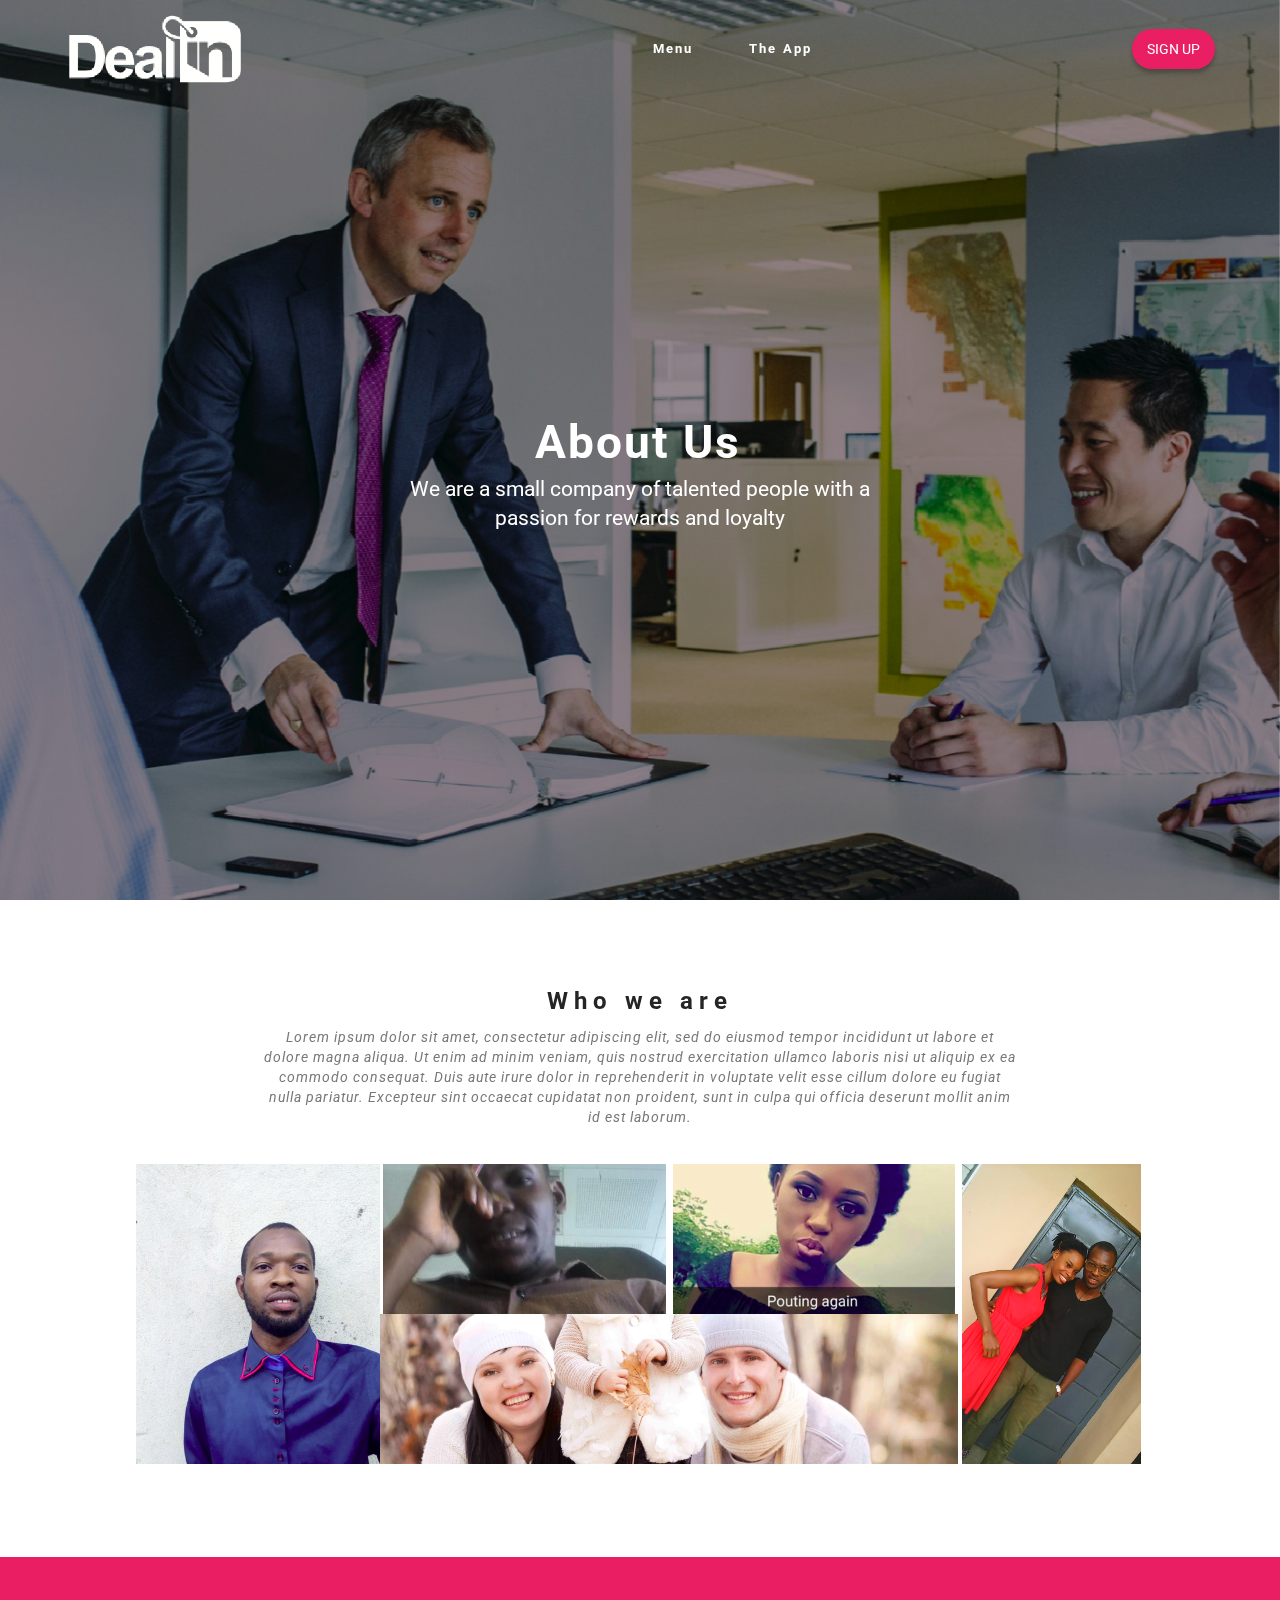
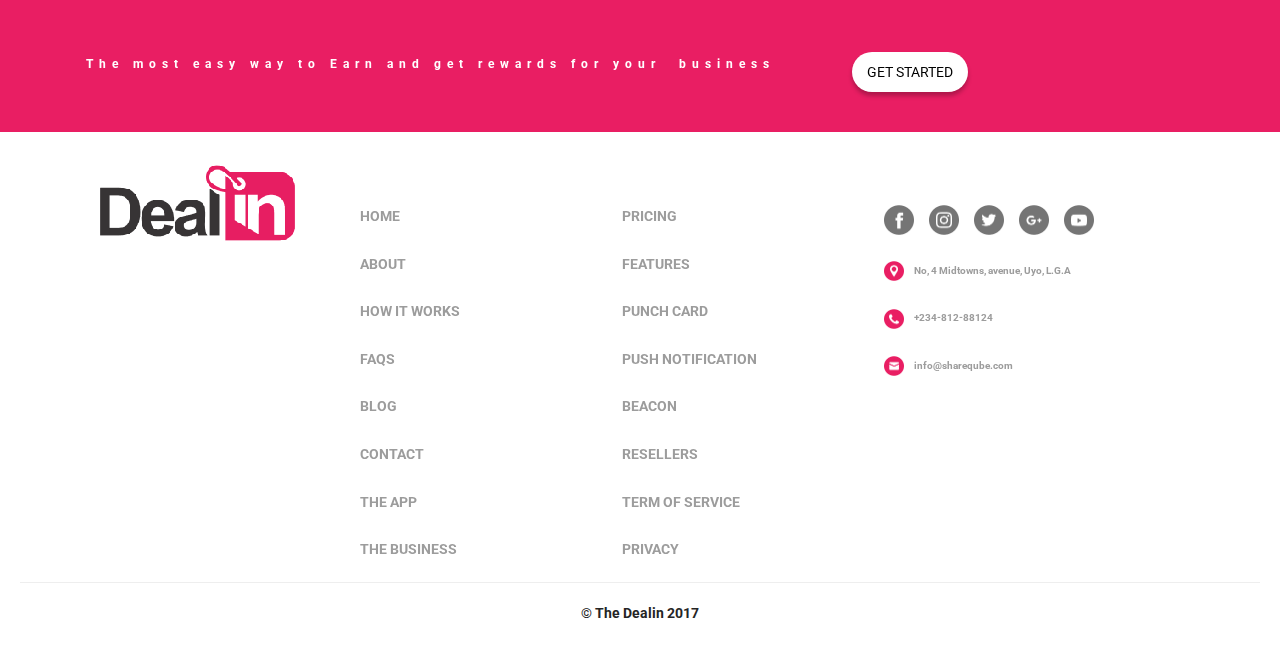
==== about.html @ f6222efe "first commit" ====
<!DOCTYPE html>
<html>
<head>
 <title>Dealin 2017</title>
  <link rel="stylesheet" href="https://fonts.googleapis.com/css?family=Roboto:700,400&amp;subset=cyrillic,latin,greek,vietnamese">
  <link rel="stylesheet" href="assets/bootstrap/css/bootstrap.min.css">
  <link rel="stylesheet" href="assets/animate.css/animate.min.css">
  <link rel="stylesheet" href="assets/style/css/style.css">
  <link rel="stylesheet" href="assets/style/css/mbr-additional.css" type="text/css">
  <style type="text/css">
<!--
.style1 {font-size: 24px}
a:link {
	text-decoration: none;
}
a:visited {
	text-decoration: none;
}
a:hover {
	text-decoration: none;
}
a:active {
	text-decoration: none;
}
-->
  </style>
<meta http-equiv="Content-Type" content="text/html; charset=windows-1252"></head>
<body>
<section class="mbr-navbar mbr-navbar--freeze mbr-navbar--absolute mbr-navbar--transparent mbr-navbar--sticky mbr-navbar--auto-collapse" id="menu-0">
    <div class="mbr-navbar__section mbr-section">
        <div class="mbr-section__container container">
            <div class="mbr-navbar__container">
                <div class="mbr-navbar__column mbr-navbar__column--s mbr-navbar__brand">
                    <span class="mbr-navbar__brand-link mbr-brand mbr-brand--inline">
                        <span class="mbr-brand__logo"><a href="#"><img src="assets/images/logo-1-312x128.png" class="mbr-navbar__brand-img mbr-brand__img" alt="Mobirise"></a></span>
                        <span class="mbr-brand__name"><a class="mbr-brand__name text-white" href="#"></a></span>                    </span>                </div>
                <div class="mbr-navbar__hamburger mbr-hamburger"><span class="mbr-hamburger__line"></span></div>
                <div class="mbr-navbar__column mbr-navbar__menu">
                    <nav class="mbr-navbar__menu-box mbr-navbar__menu-box--inline-right">
                        <div class="mbr-navbar__column">
                            <ul class="mbr-navbar__items mbr-navbar__items--right float-left mbr-buttons mbr-buttons--freeze mbr-buttons--right btn-decorator mbr-buttons--active"><li class="mbr-navbar__item"><a class="mbr-buttons__link btn text-white" href="#">Menu&nbsp;</a></li><li class="mbr-navbar__item"><a class="mbr-buttons__link btn text-white" href="#">The App</a></li> <li class="mbr-navbar__item"><a class="mbr-buttons__link btn text-white" href="#"></a></li> <li class="mbr-navbar__item"><a class="mbr-buttons__link btn text-white" href="#"></a></li> <li class="mbr-navbar__item"><a class="mbr-buttons__link btn text-white" href="#"></a></li> <li class="mbr-navbar__item"><a class="mbr-buttons__link btn text-white" href="#"></a></li>    <li class="mbr-navbar__item"><a class="mbr-buttons__link btn text-white" href="#"></a></li> <li class="mbr-navbar__item"><a class="mbr-buttons__link btn text-white" href="#"></a></li></ul>                            
                            <ul class="mbr-navbar__items mbr-navbar__items--right mbr-buttons mbr-buttons--freeze mbr-buttons--right btn-inverse mbr-buttons--active"><li class="mbr-navbar__item"><a class="button-hd" href="#"></a><button id="button-hd2">
                <a href="#">SIGN UP</a>
</button></li></ul>
                        </div>
                    </nav>
                </div>
            </div>
        </div>
    </div>
</section>

<section class="engine"><a rel="external" href="#"></a></section><section class="mbr-box mbr-section mbr-section--relative mbr-section--fixed-size mbr-section--full-height mbr-section--bg-adapted mbr-parallax-background" id="header4-2" style="background-image: url(assets/images/header-2000x975.png);">
    <div class="mbr-box__magnet mbr-box__magnet--sm-padding mbr-box__magnet--center-center mbr-after-navbar">
        
        <div class="mbr-box__container mbr-section__container container">
            <div class="mbr-box mbr-box--stretched"><div class="mbr-box__magnet mbr-box__magnet--center-center">
                <div class="row"><div class=" col-sm-8 col-sm-offset-2">
                    <div class="mbr-hero animated fadeInUp">
                        <h1 class="mbr-hero__text">About Us</h1>
                        <p class="mbr-hero__subtext">We are a small company of talented people with a<br> passion for rewards and loyalty</p>
                    </div>
                    
                </div></div>
            </div></div>
        </div>
    </div>
</section>

<section class="mbr-section" id="header3-6">
    <div class="mbr-section__container container mbr-section__container--isolated">
        <div class="mbr-header mbr-header--wysiwyg row">
            <div class="col-sm-8 col-sm-offset-2">
                <h3 class="mbr-header__text style1">Who we are</h3>
                <p class="mbr-header__subtext">Lorem ipsum dolor sit amet, consectetur adipiscing elit, sed do eiusmod tempor incididunt ut labore et dolore magna aliqua. Ut enim ad minim veniam, quis nostrud exercitation ullamco laboris nisi ut aliquip ex ea commodo consequat. Duis aute irure dolor in reprehenderit in voluptate velit esse cillum dolore eu fugiat nulla pariatur. Excepteur sint occaecat cupidatat non proident, sunt in culpa qui officia deserunt mollit anim id est laborum.</p>
            </div>
        </div>
		<br><br>
        <div align="center">
          <table width="1009" border="0" align="center">
            <tr>
              <td width="242" rowspan="2"><div align="center"><img src="assets/images/leftside.png" height="300"></div></td>
              <td width="283" height="150"><div align="center"><img src="assets/images/Rectangle 4.1.png" height="150"></div></td>
              <td width="280"><div align="center"><img src="assets/images/Rectangle 4.2.png" height="150"></div></td>
              <td width="186" rowspan="2"><div align="center"><img src="assets/images/Rectangle 4.4.png" height="300"></div></td>
            </tr>
            <tr>
              <td height="150" colspan="2"><div align="center"><img src="assets/images/Rectangle 4.3.png" height="150"></div></td>
            </tr>
          </table>
        </div>
    </div>
	
</section>

<section class="mbr-section mbr-section--relative mbr-section--short-paddings" id="msg-box1-a" style="background-color: rgb(233, 30, 99);">

    

    <div class="mbr-section__container mbr-section__container--isolated container" style="padding-top: 60px; padding-bottom: 40px;">
        <div class="row">
            <div class="mbr-box mbr-box--fixed mbr-box--adapted">
                <div class="mbr-box__magnet mbr-box__magnet--top-left mbr-section__left col-sm-8">
                    <div class="mbr-section__container mbr-section__container--middle">
                        <div class="mbr-header mbr-header--auto-align mbr-header--wysiwyg" style="    top: 58px;">
                            <h5 class="mbr-header__text">The most easy way to Earn and get rewards for your &nbsp;business</h5>
                        </div>
                    </div>
                    <div class="mbr-section__container">
                        <div class="mbr-article mbr-article--auto-align mbr-article--wysiwyg"><p></p></div>
                    </div>
                </div>
                <div class="mbr-box__magnet mbr-box__magnet--top-left mbr-section__right col-sm-4">
                    <div class="mbr-section__container">
                        <button id="button-hd1">
                <a href="#" class="hh1">GET STARTED</a>
</button></div>
                    </div>
                </div>
            </div>
        </div>
    </div>
</section>

<section class="mbr-section mbr-section--relative mbr-section--fixed-size" id="contacts1-b" style="background-color: rgb(255, 255, 255);">
    
    <div class="mbr-section__container container">
        <div class="mbr-contacts mbr-contacts--wysiwyg row" style="padding-top: 25px; padding-bottom: 0px;">
            <div class="col-sm-3">
                <div><img src="assets/images/logo2-265x80.png" class="mbr-contacts__img mbr-contacts__img--left"></div>
            </div><br><br>
            <div class="col-sm-8">
                <div class="row">
                    <div class="col-sm-4">
                        <b><p class="mbr-contacts__text"><span style="line-height: 1.7em;">HOME</span><br><br>ABOUT<br><br>HOW IT WORKS<br><br>FAQS<br><br>BLOG<br><br>CONTACT<br><br>THE APP<br><br>THE BUSINESS</p></b>                    </div>
                    <div class="col-sm-4">
                        <b><p class="mbr-contacts__text"><span style="line-height: 1.7em;">PRICING</span><br><br>FEATURES<br><br>
PUNCH CARD<br><br> PUSH NOTIFICATION<br><br>BEACON<br><br>RESELLERS<br><br>TERM OF SERVICE<br><br>PRIVACY</p><b>                    </div>
                    <div class="col-sm-4"><p class="mbr-contacts__text"><img src="icons/Facebook.png" width="30" height="30"> 
			&nbsp;&nbsp;&nbsp;&nbsp;<img src="icons/Instagram.png" width="30" height="30"> &nbsp;&nbsp;&nbsp;&nbsp;<img src="icons/Twitter.png" width="30" height="30"> &nbsp;&nbsp;&nbsp;&nbsp;<img src="icons/Google +.png" width="30" height="30"> &nbsp;&nbsp;&nbsp;&nbsp;<img src="icons/Youtube.png" width="30" height="30"><br><br>
</p> <font size="1.7px"> <ul class="mbr-contacts__list"><li><img src="icons/Geo.png" width="20" height="20">&nbsp;&nbsp;&nbsp;&nbsp;&nbsp;No, 4 Midtowns, avenue, Uyo, L.G.A <a href="#">Find Us</a></li><br><li><img src="icons/Phone.png" width="20" height="20">&nbsp;&nbsp;&nbsp;&nbsp;&nbsp;+234-812-88124</li><li><br></li><li><a class="mbr-contacts__link text-gray" href="#"></a><img src="icons/Mail.png" width="20" height="20">&nbsp;&nbsp;&nbsp;&nbsp;&nbsp;info@shareqube.com</li></ul><p><br></p><p><br></p><p><br></p><p></p></font></div>
                </div>
            </div>
        </div>
    </div>
<hr>
<center> &copy; The Dealin 2017</center><br><p> 
</section>


  <script src="assets/web/assets/jquery/jquery.min.js"></script>
  <script src="assets/bootstrap/js/bootstrap.min.js"></script>
  <script src="assets/smooth-scroll/smooth-scroll.js"></script>
  <script src="assets/jarallax/jarallax.js"></script>
  <script src="assets/style/js/script.js"></script>
</body>
</html>
---- assets/style/css/style.css ----
.is-builder .animated {
  -webkit-animation-name: none !important;
  animation-name: none !important;
}
html {
  position: relative;
  min-height: 100%;
}
.mbr-embedded-video {
  position: relative;
}
.mbr-background-video,
.mbr-background-video-preview {
  bottom: 0;
  left: 0;
  overflow: hidden;
  position: absolute;
  right: 0;
  top: 0;
}
.mbr-parallax-background,
.mbr-background {
  background-attachment: fixed !important;
  background-position: 50% 0;
  background-repeat: no-repeat;
  background-size: cover !important;
}
.mbr-hidden-scrollbar .mbr-parallax-background {
  background-size: auto 130%;
}
.mobile .mbr-parallax-background {
  background-attachment: scroll !important;
}
.mbr-background {
  background-attachment: scroll !important;
}
.mbr-navbar {
  position: relative;
  width: 100%;
}
.mbr-navbar:before {
  content: "";
  display: block;
}
.mbr-navbar__brand-link:after,
.mbr-navbar__brand-img {
  max-height: 48px;
  height: 100%;
}
.mbr-navbar:before,
.mbr-navbar__container {
  height: 98px;
}
.mbr-navbar--ss .mbr-navbar__brand-link:after,
.mbr-navbar--ss .mbr-navbar__brand-img {
  height: 74px;
}
.mbr-navbar--ss:before,
.mbr-navbar--ss .mbr-navbar__container {
  height: 98px;
}
.mbr-navbar--xs .mbr-navbar__brand-link:after,
.mbr-navbar--xs .mbr-navbar__brand-img {
  height: 32px;
}
.mbr-navbar--xs:before,
.mbr-navbar--xs .mbr-navbar__container {
  height: 56px;
}
.mbr-navbar--s .mbr-navbar__brand-link:after,
.mbr-navbar--s .mbr-navbar__brand-img {
  height: 48px;
}
.mbr-navbar--s:before,
.mbr-navbar--s .mbr-navbar__container {
  height: 72px;
}
.mbr-navbar--m .mbr-navbar__brand-link:after,
.mbr-navbar--m .mbr-navbar__brand-img {
  height: 64px;
}
.mbr-navbar--m:before,
.mbr-navbar--m .mbr-navbar__container {
  height: 88px;
}
.mbr-navbar--l .mbr-navbar__brand-link:after,
.mbr-navbar--l .mbr-navbar__brand-img {
  height: 96px;
}
.mbr-navbar--l:before,
.mbr-navbar--l .mbr-navbar__container {
  height: 120px;
}
.mbr-navbar--xl .mbr-navbar__brand-link:after,
.mbr-navbar--xl .mbr-navbar__brand-img {
  height: 128px;
}
.mbr-navbar--xl:before,
.mbr-navbar--xl .mbr-navbar__container {
  height: 152px;
}
.mbr-navbar--short .mbr-navbar__brand-link:after,
.mbr-navbar--short .mbr-navbar__brand-img {
  height: 40px;
}
.mbr-navbar--short .mbr-brand__logo .mbr-iconfont{
  font-size: 40px;
}
.mbr-navbar--short:before,
.mbr-navbar--short .mbr-navbar__container {
  height: 64px;
}
.mbr-navbar--short .mbr-navbar__container {
  padding: 12px 0;
}
@media (max-width: 767px) {
  .mbr-navbar--short .mbr-navbar__brand-link:after,
  .mbr-navbar--short .mbr-navbar__brand-img {
    height: 31px;
  }
  .mbr-navbar--short:before,
  .mbr-navbar--short .mbr-navbar__container {
    height: 45px;
  }
  .mbr-navbar--short .mbr-navbar__container {
    padding: 7px 0;
  }
}
.mbr-navbar__brand-img {
  position: relative;
}
.mbr-navbar__brand-img,
.mbr-navbar__container,
.mbr-navbar__section {
  -webkit-transition: all 300ms ease-in-out 0s;
  -o-transition: all 300ms ease-in-out 0s;
  transition: all 300ms ease-in-out 0s;
}
.mbr-navbar__section {
  background: #2c2c2c;
  height: auto;
  position: absolute;
  top: 0;
  width: 100%;
  z-index: 1000;
}
.mbr-navbar__container {
  display: table;
  padding: 12px 0;
  width: 100%;
}
.mbr-navbar__menu-box {
  display: table;
  width: 100%;
}
.mbr-navbar__menu-box--inline-left,
.mbr-navbar__menu-box--inline-center,
.mbr-navbar__menu-box--inline-right {
  display: block;
  text-align: left;
}
.mbr-navbar__menu-box--inline-center {
  text-align: center;
}
.mbr-navbar__menu-box--inline-right {
  text-align: right;
}
.mbr-navbar__column {
  display: table-cell;
  vertical-align: middle;
}
.mbr-navbar__column--xxs {
  width: 1%;
}
.mbr-navbar__column--xs {
  width: 10%;
}
.mbr-navbar__column--s {
  width: 20%;
}
.mbr-navbar__column--m {
  width: 30%;
}
.mbr-navbar__column--l {
  width: 40%;
}
.mbr-navbar__column--xl {
  width: 50%;
}
.mbr-navbar__menu-box--inline-left .mbr-navbar__column,
.mbr-navbar__menu-box--inline-center .mbr-navbar__column,
.mbr-navbar__menu-box--inline-right .mbr-navbar__column {
  display: inline-block;
}
.mbr-navbar__items {
  float: left;
  padding-left: 0px;
  position: relative;
  left: -20px;
}
.mbr-navbar__items--right {
  float: right;
  left: 0;
}
.float-left {
  float: left;
}
.mbr-navbar__item {
  display: block;
  float: left;
  position: relative;
}
.mbr-navbar__hamburger {
  display: none;
  margin-top: -11px;
  position: absolute;
  right: 0;
  top: 50%;
  z-index: 10000;
}
.mbr-navbar--collapsed .mbr-navbar__container {
  position: relative;
}
.mbr-navbar--collapsed .mbr-navbar__column {
  display: block;
  width: 100%;
}
.mbr-navbar--collapsed .mbr-navbar__items--right {
  padding-top: 13px;
}
.mbr-navbar--collapsed .mbr-navbar__menu {
  background: rgba(0, 0, 0, 0.9);
  display: none;
  height: 100%;
  left: 0;
  position: fixed;
  top: 0;
  width: 100%;
  z-index: 9999;
}
.mbr-navbar--collapsed .mbr-navbar__menu-box {
  display: table-cell;
  vertical-align: middle;
}
.mbr-navbar--collapsed .mbr-navbar__items {
  float: none;
}
.mbr-navbar--collapsed .mbr-navbar__item {
  float: none;
}
.mbr-navbar--collapsed .mbr-navbar__hamburger {
  display: block;
}
.mbr-navbar--collapsed.mbr-navbar--open .mbr-navbar__menu {
  display: table;
}
.mbr-navbar--collapsed.mbr-navbar--open:not(.mbr-navbar--sticky) .mbr-navbar__section {
  background: none;
  position: fixed;
}
.mbr-navbar--collapsed.mbr-navbar--open .mbr-navbar__brand {
  visibility: hidden;
}
.mbr-navbar--collapsed.mbr-navbar--sticky.mbr-navbar--open .mbr-navbar__brand {
  visibility: visible;
}
.mbr-navbar--collapsed.mbr-navbar--open .mbr-navbar__brand-img,
.mbr-navbar--collapsed.mbr-navbar--open .mbr-navbar__container {
  -webkit-transition: none;
  -o-transition: none;
  transition: none;
}
.mbr-navbar--freeze.mbr-navbar--collapsed.mbr-navbar--open .mbr-navbar__hamburger,
.mbr-navbar--freeze.mbr-navbar--collapsed.mbr-navbar--open .mbr-navbar__hamburger:hover {
  color: #fff !important;
}
.mbr-navbar--sticky .mbr-navbar__section {
  position: fixed;
}
.mbr-navbar--absolute {
  position: absolute;
}
/* fix for popup menu conflict */
@media (max-width: 480px) {
  .mbr-navbar--absolute.mbr-navbar[id^=menu-] {
    position: absolute;
  }
}
.mbr-navbar--transparent .mbr-navbar__section {
  background: none;
}
.mbr-navbar--stuck .mbr-navbar__section,
.mbr-navbar--relative .mbr-navbar__section {
  background: #2c2c2c;
}
@media (max-width: 991px) {
  .mbr-navbar--auto-collapse .mbr-navbar__container {
    position: relative;
  }
  .mbr-navbar--auto-collapse .mbr-navbar__column {
    display: block;
    width: 100%;
  }
  .mbr-navbar__column {
    max-height: 100vh;
    overflow-x: hidden;
    overflow-y:auto;
  }
  .mbr-navbar__column::-webkit-scrollbar {
    display:none;
  }
  .mbr-navbar--auto-collapse .mbr-navbar__items--right {
    padding-top: 13px;
  }
  .mbr-navbar--auto-collapse .mbr-navbar__menu {
    background: rgba(0, 0, 0, 0.9);
    display: none;
    height: 100%;
    left: 0;
    position: fixed;
    top: 0;
    width: 100%;
    z-index: 9999;
  }
  .mbr-navbar--auto-collapse .mbr-navbar__menu-box {
    display: table-cell;
    vertical-align: middle;
  }
  .mbr-navbar--auto-collapse .mbr-navbar__items {
    float: none;
  }
  .mbr-navbar--auto-collapse .mbr-navbar__item {
    float: none;
  }
  .mbr-navbar--auto-collapse .mbr-navbar__hamburger {
    display: block;
  }
  .mbr-navbar--auto-collapse.mbr-navbar--open .mbr-navbar__menu {
    display: table;
  }
  .mbr-navbar--auto-collapse.mbr-navbar--open:not(.mbr-navbar--sticky) .mbr-navbar__section {
    background: none;
    position: fixed;
  }
  .mbr-navbar--auto-collapse.mbr-navbar--open .mbr-navbar__brand {
    visibility: hidden;
  }
  .mbr-navbar--auto-collapse.mbr-navbar--sticky.mbr-navbar--open .mbr-navbar__brand {
    visibility: visible;
  }
  .mbr-navbar--auto-collapse.mbr-navbar--open .mbr-navbar__brand-img,
  .mbr-navbar--auto-collapse.mbr-navbar--open .mbr-navbar__container {
    -webkit-transition: none;
    -o-transition: none;
    transition: none;
  }
}
.mbr-after-navbar:before {
  content: "";
  display: block;
  height: 98px;
}
.mbr-hamburger {
  cursor: pointer;
  height: 23px;
  width: 30px;
}
.mbr-hamburger:focus {
  outline: none;
}
.mbr-hamburger__line,
.mbr-hamburger__line:before,
.mbr-hamburger__line:after {
  content: "";
  position: absolute;
  display: block;
  height: 1px;
  cursor: pointer;
}
.mbr-hamburger__line,
.mbr-hamburger__line:before,
.mbr-hamburger__line:after {
  width: 30px;
  border-bottom: 5px solid;
  top: 9px;
}
.mbr-hamburger__line:before {
  top: -9px;
}
.mbr-hamburger__line:after {
  top: 9px;
}
.mbr-hamburger__line,
.mbr-hamburger__line:before,
.mbr-hamburger__line:after {
  -webkit-transition: all 300ms ease-in-out;
  transition: all 300ms ease-in-out;
}
.mbr-hamburger--open .mbr-hamburger__line {
  border-color: transparent;
}
.mbr-hamburger--open .mbr-hamburger__line:before,
.mbr-hamburger--open .mbr-hamburger__line:after {
  top: 0;
}
.mbr-hamburger--open .mbr-hamburger__line:before {
  -ms-transform: rotate(45deg);
  -webkit-transform: rotate(45deg);
  transform: rotate(45deg);
}
.mbr-hamburger--open .mbr-hamburger__line:after {
  top: 10px;
  -ms-transform: translatey(-10px) rotate(-45deg);
  -webkit-transform: translatey(-10px) rotate(-45deg);
  transform: translatey(-10px) rotate(-45deg);
}
@media (max-width: 767px) {
  .mbr-hamburger {
    height: 23px;
    width: 27px;
  }
  .mbr-hamburger__line,
  .mbr-hamburger__line:before,
  .mbr-hamburger__line:after {
    width: 27px;
    border-bottom: 4px solid;
    top: 9px;
  }
  .mbr-hamburger__line:before {
    top: -9px;
  }
  .mbr-hamburger__line:after {
    top: 9px;
  }
}

.navbar-dropdown .hamburger-icon {
  content: "";
  width: 16px;
  -webkit-box-shadow: 0 -6px 0 1px,0 0 0 1px,0 6px 0 1px;
  -moz-box-shadow: 0 -6px 0 1px,0 0 0 1px,0 6px 0 1px;
  box-shadow: 0 -6px 0 1px,0 0 0 1px,0 6px 0 1px;
}

.mbr-brand {
  display: block;
  float: left;
  position: relative;
}
.mbr-brand,
.mbr-brand:hover {
  text-decoration: none;
}
.mbr-brand__name {
  display: block;
  font-weight: bold;
  margin-top: 5px;
  text-align: center;
}
.mbr-brand__name,
.mbr-brand__name:hover {
  text-decoration: none;
}
.mbr-brand--inline {
  display: table;
}
.mbr-brand--inline:after {
  content: "";
  display: table-cell;
  width: 1px;
}
.mbr-brand--inline .mbr-brand__logo,
.mbr-brand--inline .mbr-brand__name {
  display: table-cell;
  vertical-align: middle;
}
.mbr-brand--inline .mbr-brand__logo {
  padding-right: 10px;
}
.mbr-brand--inline .mbr-brand__name {
  margin: 0;
  text-align: left;
}
.mbr-form {
  display: table;
  margin-top: -13px;
  position: relative;
  top: 14px;
  width: 100%;
}
.mbr-form__left,
.mbr-form__right {
  display: table-cell;
  vertical-align: top;
}
.mbr-form__left {
  padding-right: 3px;
}
.mbr-form__right {
  width: 1px;
}
@media (max-width: 530px) {
  .mbr-form {
    display: block;
    margin-top: -27px;
    position: relative;
    top: 26px;
  }
  .mbr-form__left,
  .mbr-form__right {
    display: block;
  }
  .mbr-form__left {
    margin-bottom: 12px;
    padding-right: 0;
  }
  .mbr-form__right {
    width: 100%;
  }
}
.mbr-section {
  padding: 0 20px;
}
.mbr-section--no-padding {
  padding: 0;
}
.mbr-section--relative {
  position: relative;
}
.mbr-section--fixed-size {
  overflow: hidden;
}
.mbr-section--full-height {
  height: 100vh;
}
.mbr-section--full-height.mbr-after-navbar:before {
  display: none;
}
.mbr-section--bg-adapted {

  background-attachment: scroll;
  background-position: 50% 0;
  background-repeat: no-repeat;
  background-size: cover;
}
.mbr-section--gray {
  background-color: #444444;
}
.mbr-section--light-gray {
  background-color: #f0f0f0;
}
.mbr-section--dark-gray {
  background-color: rgba(0,0,0, 0.45);
  /*z-index: -1;*/
}
.mbr-section__container {
  padding: 0;
  position: relative;
  z-index: 3;
}
.mbr-section__container--center {
  text-align: center;
}
.mbr-section__container--std-padding {
  padding: 93px 0;
}
.mbr-section__container--std-top-padding {
  padding-top: 93px;
}
.mbr-section__container--std-bot-padding {
  padding-bottom: 93px;
}
.mbr-section__container--sm-padding {
  padding: 41px 0;
}
.mbr-section__container--sm-top-padding {
  padding-top: 41px;
}
.mbr-section__container--sm-bot-padding {
  padding-bottom: 41px;
}
.mbr-section__container--isolated {
  padding-bottom: 93px;
  padding-top: 93px;
}
.mbr-section__container--first {
  padding-top: 93px;
  padding-bottom: 41px;
}
.mbr-section__container--middle {
  padding-bottom: 41px;
}
.mbr-section__container--last {
  padding-bottom: 93px;
}
.mbr-section__row {
  margin-left: -24px;
  margin-right: -24px;
}
.mbr-section__col {
  overflow: hidden;
  padding-left: 24px;
  padding-right: 24px;
}
.mbr-section__left {
  padding-right: 40px;
}
.mbr-section__right {
    padding-left: 45%;
    padding-top: 3%
}
.mbr-section__header {
  line-height: 1.5em;
  margin: -10px 0 0;
  text-align: center;
}
@media (min-width: 768px) {
  .mbr-section--short-paddings .mbr-section__container--std-padding {
    padding: 59px 0;
  }
  .mbr-section--short-paddings .mbr-section__container--std-top-padding {
    padding-top: 59px;
  }
  .mbr-section--short-paddings .mbr-section__container--std-bot-padding {
    padding-bottom: 59px;
  }
  .mbr-section--short-paddings .mbr-section__container--sm-padding {
    padding: 41px 0;
  }
  .mbr-section--short-paddings .mbr-section__container--sm-top-padding {
    padding-top: 41px;
  }
  .mbr-section--short-paddings .mbr-section__container--sm-bot-padding {
    padding-bottom: 41px;
  }
  .mbr-section--short-paddings .mbr-section__container--isolated {
    padding-bottom: 59px;
    padding-top: 59px;
  }
  .mbr-section--short-paddings .mbr-section__container--first {
    padding-top: 59px;
    padding-bottom: 41px;
  }
  .mbr-section--short-paddings .mbr-section__container--middle {
    padding-bottom: 41px;
  }
  .mbr-section--short-paddings .mbr-section__container--last {
    padding-bottom: 59px;
  }
}
@media (max-width: 767px) {
  .mbr-section__left {
    padding-right: 15px;
  }
  .mbr-section__right {
    padding-left: 15px;
    padding-top: 51px;
  }
}
.mbr-arrow {
  bottom: 71px;
  left: 0;
  line-height: 1px;
  padding: 0 20px;
  position: absolute;
  width: 100%;
  z-index: 3;
}
.mbr-arrow__link {
  display: inline-block;
  font-size: 26px;
}
.mbr-arrow__link,
.mbr-arrow__link:hover,
.mbr-arrow__link:focus {
  color: #fff;
}
.mbr-arrow--floating .mbr-arrow__link {
  -webkit-animation: floating-arrow 1.6s infinite ease-in-out 0s;
  -o-animation: floating-arrow 1.6s infinite ease-in-out 0s;
  animation: floating-arrow 1.6s infinite ease-in-out 0s;
}
@-webkit-keyframes floating-arrow {
  from {
    -webkit-transform: translateY(0);
    transform: translateY(0);
  }
  65% {
    -webkit-transform: translateY(11px);
    transform: translateY(11px);
  }
  to {
    -webkit-transform: translateY(0);
    transform: translateY(0);
  }
}
@-o-keyframes floating-arrow {
  from {
    -webkit-transform: translateY(0);
    transform: translateY(0);
  }
  65% {
    -webkit-transform: translateY(11px);
    transform: translateY(11px);
  }
  to {
    -webkit-transform: translateY(0);
    transform: translateY(0);
  }
}
@keyframes floating-arrow {
  from {
    -webkit-transform: translateY(0);
    transform: translateY(0);
  }
  65% {
    -webkit-transform: translateY(11px);
    transform: translateY(11px);
  }
  to {
    -webkit-transform: translateY(0);
    transform: translateY(0);
  }
}
.mbr-arrow--dark .mbr-arrow__link,
.mbr-arrow--dark .mbr-arrow__link:hover,
.mbr-arrow--dark .mbr-arrow__link:focus {
  color: #252525;
}
@media (max-width: 767px) {
  .mbr-arrow {
    bottom: 41px;
  }
}
@media (max-width: 320px) {
  .mbr-arrow {
    bottom: 21px;
    text-align: center;
  }
}
@media all and (device-width: 320px) and (device-height: 568px) and (orientation: portrait) {
  .mbr-arrow {
    bottom: 31px;
  }
}
.mbr-box {
  display: table;
  width: 100%;
}
.mbr-box--fixed {
  table-layout: fixed;
}
.mbr-box--stretched {
  height: 100%;
}
.mbr-box__magnet {
  display: table-cell;
  float: none;
  height: 100%;
  margin-bottom: 0;
  margin-top: 0;
  text-align: center;
  vertical-align: middle;
}
.mbr-box__magnet--sm-padding {
  padding: 41px 0;
}
.mbr-box__magnet--top-left,
.mbr-box__magnet--top-center,
.mbr-box__magnet--top-right {
  vertical-align: top;
}
.mbr-box__magnet--bottom-left,
.mbr-box__magnet--bottom-center,
.mbr-box__magnet--bottom-right {
  vertical-align: bottom;
}
.mbr-box__magnet--top-left,
.mbr-box__magnet--center-left,
.mbr-box__magnet--bottom-left {
  text-align: left;
}
.mbr-box__magnet--top-right,
.mbr-box__magnet--center-right,
.mbr-box__magnet--bottom-right {
  text-align: right;
}
.mbr-box__container {
  height: 50%;
}
@media (max-width: 767px) {
  .mbr-box__container {
    height: 100%;
  }
  .mbr-box--adapted {
    display: block;
  }
  .mbr-box--adapted > .mbr-box__magnet {
    display: block;
    height: auto;
  }
}
.mbr-overlay {
  background: #222;
  bottom: 0;
  left: 0;
  position: absolute;
  right: 0;
  top: 0;
  z-index: 2;
}
.mbr-google-map__marker {
  color: #252525;
  display: none;
  margin: 0;
}
.mbr-google-map--loaded .mbr-google-map__marker {
  display: block;
}
.mbr-hero {
  color: #fff;
  position: relative;
}
.mbr-hero__text {
  font-size: 46px;
  font-weight: bold;
  left: -2px;
  letter-spacing: 2px;
  line-height: 50px;
  margin: -18px 0 1px 0;
  padding-bottom: 41px;
  position: relative;
  top: 8px;
}
.mbr-hero__subtext {
  font-size: 21px;
  line-height: 29px;
  margin: -32px 0 3px 0;
  padding: 0 0 41px 0;
  position: relative;
  top: 6px;
}
.mbr-figure {
  display: inline-block;
  /*line-height: 1px;*/
  margin: 0;
  max-width: 100%;
  overflow: hidden;
  position: relative;
}
.mbr-figure--no-bg {
  background: none;
}
.mbr-figure--full-width {
  display: block;
  width: 100%;
}
.mbr-figure.mbr-after-navbar:before {
  display: none;
}
.mbr-figure--full-width iframe,
.mbr-figure--full-width .mbr-figure__img,
.mbr-figure--full-width .mbr-figure__map {
  width: 100%;
}
.mbr-figure iframe,
.mbr-figure__img,
.mbr-figure__map {
  max-width: 100%;
}
@-webkit-keyframes mapCircleLoading {
  from {
    -webkit-transform: rotate(0deg);
  }
  to {
    -webkit-transform: rotate(359deg);
  }
}
@keyframes mapCircleLoading {
  from {
    transform: rotate(0deg);
  }
  to {
    transform: rotate(359deg);
  }
}
.mbr-figure__map {
  height: 400px;
  position: relative;
}
.mbr-figure__map--short {
  height: 300px;
}
.mbr-figure__map iframe {
  height: 100%;
  width: 100%;
}
.mbr-figure__map [data-state-details] {
  color: #6b6763;
  font-family: "Roboto", Helvetica, Arial, sans-serif;
  height: 1.5em;
  margin-top: -0.75em;
  padding-left: 20px;
  padding-right: 20px;
  position: absolute;
  text-align: center;
  top: 50%;
  width: 100%;
}
.mbr-figure__map[data-state] {
  background: #e9e5dc;
}
.mbr-figure__map[data-state="loading"] [data-state-details] {
  display: none;
}
.mbr-figure__map[data-state="loading"]::after {
  content: "";
  -webkit-animation: mapCircleLoading .6s infinite linear;
  animation: mapCircleLoading .6s infinite linear;
  border-radius: 50%;
  border: 6px rgba(255, 255, 255, 0.35) solid;
  border-top-color: #fff;
  height: 40px;
  left: 50%;
  margin-left: -20px;
  margin-top: -20px;
  position: absolute;
  top: 50%;
  width: 40px;
}
.mbr-figure__caption {
  background: rgba(0, 0, 0, 0.5);
  bottom: 0;
  color: #fff;
  display: block;
  font-size: 17px;
  left: 0;
  line-height: 1.3em;
  min-height: 53px;
  padding: 17px 20px;
  position: absolute;
  text-align: left;
  width: 100%;
}
.mbr-figure__caption--no-padding {
  padding: 17px 0;
}
.mbr-figure--wysiwyg .mbr-figure__caption a,
.mbr-figure--wysiwyg .mbr-figure__caption a:hover {
  color: inherit;
  text-decoration: none;
}
.mbr-figure--caption-inside-top .mbr-figure__caption {
  bottom: auto;
  top: 0;
}
.mbr-figure--caption-outside-top .mbr-figure__caption,
.mbr-figure--caption-outside-bottom .mbr-figure__caption {
  background: none;
  position: relative;
}
.mbr-figure--no-bg.mbr-figure--caption-outside-top .mbr-figure__caption,
.mbr-figure--no-bg.mbr-figure--caption-outside-bottom .mbr-figure__caption {
  color: #252525;
}
.mbr-figure--no-bg.mbr-figure--caption-outside-top .mbr-figure__caption {
  margin-top: -3px;
  padding-top: 0;
}
.mbr-figure--no-bg.mbr-figure--caption-outside-bottom .mbr-figure__caption {
  margin-top: -2px;
  padding-bottom: 0;
  top: 2px;
}
.mbr-figure__caption--std-grid {
  background: none;
  z-index: 2;
  overflow: hidden;
}
@media (min-width: 768px) {
  .mbr-figure__caption--std-grid {
    width: 715px;
    left: 50%;
    margin-left: -357.5px;
    padding: 17px 0;
  }
}
@media (min-width: 992px) {
  .mbr-figure__caption--std-grid {
    width: 935px;
    margin-left: -467.5px;
  }
}
@media (min-width: 1200px) {
  .mbr-figure__caption--std-grid {
    width: 1150px;
    margin-left: -575px;
  }
}
.mbr-figure__caption--std-grid:before {
  bottom: 0;
  content: "";
  position: absolute;
  top: 0;
  width: 200%;
  z-index: -1;
  margin-left: -50%;
}
.mbr-figure--caption-inside-top .mbr-figure__caption--std-grid:before,
.mbr-figure--caption-inside-bottom .mbr-figure__caption--std-grid:before {
  background: rgba(0, 0, 0, 0.6);
}
.mbr-figure__caption-small {
  color: #ccc;
  display: block;
  font-size: 14px;
  line-height: 1.3em;
}
.mbr-figure--no-bg.mbr-figure--caption-outside-top .mbr-figure__caption-small,
.mbr-figure--no-bg.mbr-figure--caption-outside-bottom .mbr-figure__caption-small {
  color: #777;
}
@media (max-width: 767px) {
  .mbr-figure--adapted {
    display: block;
    width: 100%;
  }
  .mbr-figure--adapted iframe,
  .mbr-figure--adapted .mbr-figure__img,
  .mbr-figure--adapted .mbr-figure__map {
    width: 100%;
  }
  .mbr-figure--caption-inside-top .mbr-figure__caption,
  .mbr-figure--caption-inside-bottom .mbr-figure__caption {
    background: none;
    position: relative;
  }
  .mbr-figure--caption-inside-top .mbr-figure__caption--std-grid:before,
  .mbr-figure--caption-inside-bottom .mbr-figure__caption--std-grid:before {
    display: none;
  }
}
.mbr-reviews {
  list-style: none;
  margin: 0 -15px;
  padding: 3px 0 0 0;
}
.mbr-reviews__item {
  position: relative;
  margin-top: 39px;
}
.mbr-reviews__text {
  background: #fafafa;
  border-radius: 3px;
  border: 1px solid #ededed;
  color: #777;
  font-size: 16px;
  line-height: 26px;
  padding: 20px;
  position: relative;
}
.mbr-reviews__text:before {
  -webkit-transform: rotate(45deg);
  -ms-transform: rotate(45deg);
  -o-transform: rotate(45deg);
  transform: rotate(45deg);
  width: 14px;
  height: 14px;
  background-color: #fafafa;
  border-color: #ededed;
  border-style: none solid solid none;
  border-width: 0 1px 1px 0;
  bottom: -8px;
  content: "";
  display: block;
  left: 50px;
  position: absolute;
}
.mbr-reviews__p {
  margin: 0;
}
.mbr-reviews__author {
  margin-top: 30px;
  padding-left: 102px;
  position: relative;
}
.mbr-reviews__author--short {
  margin-top: 27px;
  padding-left: 32px;
}
.mbr-reviews__author-img {
  width: 50px;
  height: 50px;
  border-radius: 50%;
  left: 33px;
  position: absolute;
  top: 0;
}
.mbr-reviews__author-name {
  color: #777;
  font-size: 14px;
  font-weight: bold;
  position: relative;
  top: -3px;
}
.mbr-reviews__author-bio {
  color: #999;
  font-size: 12px;
}
@media (max-width: 767px) {
  .mbr-reviews__author {
    padding-bottom: 32px;
  }
  .mbr-reviews__author--short {
    padding-bottom: 1px;
  }
}
@media (min-width: 768px) and (max-width: 991px) {
  .mbr-reviews__item:nth-of-type(2n+1) {
    clear: left;
  }
}
@media (min-width: 992px) {
  .mbr-reviews__item:nth-of-type(3n+1) {
    clear: left;
  }
}
@media (max-width: 991px) {
  .mbr-header--reduce .mbr-header__text {
    padding-top: 1em;
    margin-top: -1em;
  }
}
.mbr-header {
  margin-top: -20px;
  padding: 0;
  position: relative;
  text-align: left;
  top: 10px;
}
.mbr-header--std-padding {
  padding-bottom: 41px;
  text-align: center;
  color: #E91E63;
}
.mbr-header--center {
  text-align: center;
}
.mbr-header__text {
  display: block;
  font-size: 16px;
  font-weight: bold;
  letter-spacing: 2px;
  line-height: 1.0em;
  margin: 0;
  text-align: center;
}
.mbr-header__subtext {
  color: #777;
  font-size: 14px;
  font-style: italic;
  letter-spacing: 1px;
  margin: 8px 0 7px 0;
}
.mbr-header--inline {
  margin-top: 0;
  padding: 41px 0 28px 0;
  top: 0;
}
.mbr-header--inline .mbr-header__text {
  letter-spacing: 4px;
  line-height: 1em;
  margin: 15px 0 0 0;
}
@media (max-width: 767px) {
  .mbr-header--inline {
    padding: 47px 0 38px 0;
  }
  .mbr-header--inline .mbr-header__text {
    display: block;
    margin: 0 0 38px 0;
  }
  .mbr-header--auto-align .mbr-header__text,
  .mbr-header--auto-align .mbr-header__subtext {
    left: 0;
    text-align: center !important;
  }
}
@media (min-width: 768px) {
  .mbr-header--reduce {
    margin-top: -5px;
    top: 2px;
  }
  .mbr-header--reduce .mbr-header__text {
    font-size: 16px;
    letter-spacing: 0px;
    line-height: 1.1em;
    padding-top: 0.4em;
    margin-top: -0.4em;
  }
}
.mbr-social-icons__icon {
  -webkit-transition: all 0.2s ease-in-out 0s;
  -o-transition: all 0.2s ease-in-out 0s;
  transition: all 0.2s ease-in-out 0s;
  color: #fff;
  cursor: pointer;
  display: inline-block;
  font-size: 29px;
  height: 56px;
  line-height: 61px;
  margin: 0 10px 13px 0;
  position: relative;
  text-align: center;
  width: 56px;
}
.mbr-social-icons__icon:hover {
  color: #fff;
}
.mbr-social-icons--style-1 .mbr-social-icons__icon:hover {
  background: #252525 !important;
}
.mbr-contacts {
  color: #9c9c9c;
  font-size: 14px;
  line-height: 1.7em;
  padding: 45px 0 46px;
}
}
.mbr-contacts2 {
  color: #9c9c9c;
  font-size: 14px;
  line-height: 1.7em;
  padding: 45px 0 46px;
}
.mbr-contacts__img {
  max-width: 100%;
  margin: 6px 0 5px 40px;
}
.mbr-contacts__img--left {
  margin-left: 0;
}
.mbr-contacts__text {
  margin: 0;
}
.mbr-contacts__header {
  color: #fff;
  font-size: 14px;
  letter-spacing: 1px;
  margin-bottom: 20px;
  margin-top: 3px;
}
.mbr-contacts__list {
  list-style: none;
  margin: 0;
  padding: 0;
}
}
.mbr-contacts__list2 {
  list-style: none;
  margin: 0;
  padding: 0;
}
@media (max-width: 767px) {
  .mbr-contacts__img {
    margin-bottom: 10px;
  }
  .mbr-contacts__header {
    margin-top: 20px;
    margin-bottom: 10px;
  }
  .mbr-contacts__column {
    margin-top: 37px;
  }
}
.mbr-footer {
  color: #9c9c9c;
  font-size: 13px;
  letter-spacing: 1px;
  line-height: 1.5em;
  padding: 37px 0 39px;
  word-spacing: 1px;
}
.mbr-footer__copyright {
  margin: 0;
}
.mbr-buttons {
  margin: -26px 0 13px 0;
  position: relative;
  text-align: left;
  top: 26px;
}
.mbr-buttons__btn,
.mbr-buttons__link {
  margin: 0 10px 13px 0;
}
.mbr-buttons__btn,
.mbr-buttons__link,
.mbr-buttons__btn:hover,
.mbr-buttons__link:hover {
  text-decoration: none;
}
.mbr-buttons--top {
  top: 44px;
  margin-top: -62px;
}
.mbr-buttons--no-offset {
  margin-top: 0;
  top: 0;
}
.mbr-buttons--only-links {
  left: -20px;
}
.mbr-buttons--center {
  left: 5px;
  text-align: center;
}
.mbr-buttons--center.mbr-buttons--only-links {
  left: 0;
}
.mbr-buttons--right {
  text-align: right;
}
.mbr-buttons--right .mbr-buttons__btn,
.mbr-buttons--right .mbr-buttons__link {
  margin: 0 0 13px 10px;
}
.mbr-buttons--right.mbr-buttons--only-links {
  left: 20px;
}
.mbr-buttons--activated {
  left: 5px;
  text-align: center;
}
.mbr-buttons--activated .mbr-buttons__btn,
.mbr-buttons--activated .mbr-buttons__link {
  margin-left: 0;
  margin-right: 0;
}
.mbr-buttons--activated .mbr-buttons__link {
  font-size: 25px;
  padding: 10px 30px 2px;
}
.mbr-buttons--activated .mbr-buttons__btn {
  font-size: 15px;
  margin-top: 9px;
  padding: 15px 30px;
}
.mbr-buttons--freeze.mbr-buttons--activated .mbr-buttons__link {
  font-size: 25px !important;
}
.mbr-buttons--freeze.mbr-buttons--activated .mbr-buttons__link,
.mbr-buttons--freeze.mbr-buttons--activated .mbr-buttons__link:hover {
  color: #fff !important;
}
.mbr-buttons--freeze.mbr-buttons--activated .mbr-buttons__btn {
  font-size: 15px !important;
}
@media (max-width: 991px) {
  .mbr-buttons {
    top: 0;
  }
  form:not(.mbr-form) .mbr-buttons {
    top: 26px;
  }
  .mbr-buttons:first-child {
    margin-top: 0;
  }
  .mbr-buttons--active {
    left: 5px;
    text-align: center;
  }
  .mbr-buttons--active .mbr-buttons__btn,
  .mbr-buttons--active .mbr-buttons__link {
    margin-left: 0;
    margin-right: 0;
  }
  .mbr-buttons--right.mbr-buttons--only-links {
    left: 0;
  }
  .mbr-buttons--active .mbr-buttons__link {
    font-size: 25px;
    padding: 10px 30px 2px;
  }
  .mbr-buttons--active .mbr-buttons__btn {
    font-size: 15px;
    margin-top: 9px;
    padding: 15px 30px;
  }
  .mbr-buttons--freeze.mbr-buttons--active .mbr-buttons__link {
    font-size: 25px !important;
  }
  .mbr-buttons--freeze.mbr-buttons--active .mbr-buttons__link,
  .mbr-buttons--freeze.mbr-buttons--active .mbr-buttons__link:hover {
    color: #fff !important;
  }
  .mbr-buttons--freeze.mbr-buttons--active .mbr-buttons__btn {
    font-size: 15px !important;
  }
}
@media (max-width: 767px) {
  .mbr-buttons--auto-align {
    left: 5px;
    margin-top: -26px;
    text-align: center;
    top: 26px;
  }
  .mbr-buttons--auto-align.mbr-buttons--only-links {
    left: 0;
  }
}
@media (max-width: 530px) {
  .mbr-buttons {
    left: 0;
  }
  .mbr-buttons__btn,
  .mbr-buttons__link,
  .mbr-buttons--right .mbr-buttons__btn,
  .mbr-buttons--right .mbr-buttons__link {
    display: inline-block;
    margin: 0 0 13px 0;
    text-align: center;
    width: 100%;
  }
  .mbr-buttons--activated .mbr-buttons__btn,
  .mbr-buttons--activated .mbr-buttons__link,
  .mbr-buttons--active .mbr-buttons__btn,
  .mbr-buttons--active .mbr-buttons__link {
    width: auto;
  }
  .mbr-buttons--activated .mbr-buttons__btn,
  .mbr-buttons--active .mbr-buttons__btn {
    margin-top: 9px;
  }
}
.mbr-article {
  color: #777;
  font-size: 17px;
  line-height: 27px;
  text-align: left;
  position: relative;
  margin-top: -21px;
  top: 14px;
}
.mbr-article--wysiwyg h1,
.mbr-article--wysiwyg h2,
.mbr-article--wysiwyg h3,
.mbr-article--wysiwyg h4,
.mbr-article--wysiwyg h5,
.mbr-article--wysiwyg h6 {
  color: #252525;
  display: block;
  font-weight: bold;
  line-height: 1.3em;
  text-align: left;
}
.mbr-article--wysiwyg h1 {
  font-size: 27px;
  letter-spacing: 3px;
}
.mbr-article--wysiwyg h2 {
  font-size: 23px;
  letter-spacing: 2px;
}
.mbr-article--wysiwyg h3 {
  font-size: 19px;
  letter-spacing: 1px;
}
.mbr-article--wysiwyg h4 {
  font-size: 14px;
}
.mbr-article--wysiwyg h5 {
  font-size: 11px;
}
.mbr-article--wysiwyg h6 {
  font-size: 10px;
}
.mbr-article--wysiwyg p,
.mbr-article--wysiwyg ul,
.mbr-article--wysiwyg ol,
.mbr-article--wysiwyg blockquote {
  margin: 0 0 10px 0;
}
.mbr-article--wysiwyg blockquote {
  font-size: 17px;
  border-color: #f97352;
}
@media (max-width: 767px) {
  .mbr-article--auto-align.mbr-article--wysiwyg p,
  .mbr-article--auto-align {
    text-align: left !important;
  }
}
.social-likes__counter {
  -webkit-transition: all 0.2s ease-in-out 0s;
  -o-transition: all 0.2s ease-in-out 0s;
  transition: all 0.2s ease-in-out 0s;
  background: #3c3c3c;
  border-radius: 23px;
  font-size: 12px;
  height: 23px;
  line-height: 24px;
  min-width: 23px;
  padding: 0 5px;
  position: absolute;
  right: -7px;
  text-align: center;
  top: -7px;
}
.social-likes__counter_empty {
  display: none;
}
.social-likes_style-1 .social-likes__icon:hover {
  background: #252525 !important;
}
.social-likes_style-1 .social-likes__icon:hover .social-likes__counter {
  background: #f97352;
}
.social-likes_style-2 .social-likes__icon {
  background: #252525;
}
.social-likes_style-2 .social-likes__counter {
  background: #f97352;
}
.social-likes_style-2 .social-likes__icon:hover .social-likes__counter {
  background: #3c3c3c;
}
.mbr-plan {
  padding-bottom: 41px;
  padding-left: 1px;
  padding-right: 0;
  position: relative;
}
.mbr-plan--first,
.mbr-plan:first-child {
  padding-left: 0;
}
.mbr-plan--last,
.mbr-plan:last-child {
  padding-bottom: 93px;
}
.mbr-plan__box {
  background: #fff;
}
.mbr-plan__header {
  background: #444;
  overflow: hidden;
  padding: 20px 15px;
  color: #fff;
}
.mbr-plan__number {
  border-bottom: 1px dotted #ddd;
  color: #333;
  font-size: 80px;
  line-height: 0;
  margin: 0px 10px;
  padding: 41px 0;
  text-align: center;
  margin-bottom: 41px;
}
.mbr-plan__details {
  padding-bottom: 41px;
}
.mbr-plan__details ul,
.mbr-plan__list {
  list-style: none;
  margin: 0;
  padding: 0;
}
.mbr-plan__details ul {
  text-align: center;
}
.mbr-plan__details li,
.mbr-plan__item {
  line-height: 40px;
  padding: 0 15px;
}
.mbr-plan__item {
  text-align: center;
}
.mbr-plan__buttons {
  overflow: hidden;
  padding: 0 15px 41px;
}
.mbr-plan--favorite {
  margin-right: -1px;
  margin-top: -30px;
  padding-left: 0;
  top: 15px;
  z-index: 5;
}
.mbr-plan--favorite .mbr-plan__number:before {
  content: "";
  display: block;
  height: 15px;
}
.mbr-plan--favorite .mbr-plan__box {
  padding-bottom: 15px;
  box-shadow: 0px 0px 20px 5px rgba(0, 0, 0, 0.1);
}
.mbr-plan--primary .mbr-plan__header {
  background: #4c6972;
}
.mbr-plan--success .mbr-plan__header {
  background: #7ac673;
}
.mbr-plan--info .mbr-plan__header {
  background: #27aae0;
}
.mbr-plan--warning .mbr-plan__header {
  background: #faaf40;
}
.mbr-plan--danger .mbr-plan__header {
  background: #f97352;
}
@media (max-width: 767px) {
  .mbr-plan,
  .mbr-plan--first,
  .mbr-plan:first-child {
    padding-left: 15px;
    padding-right: 15px;
  }
  .mbr-plan__number {
    font-size: 79px;
  }
  .mbr-plan__details {
    font-size: 17px;
  }
  .mbr-plan--favorite {
    margin: 0;
    top: 0;
  }
}
.mbr-number {
  display: inline-block;
  margin-top: -0.12em;
}
.mbr-number__num {
  display: inline-table;
  height: 1em;
}
.mbr-number__group {
  display: table-cell;
  font-weight: bold;
  position: relative;
  vertical-align: middle;
}
.mbr-number__left {
  display: none;
  font-size: 0.34em;
  line-height: 0;
  padding: 0px 5px;
  vertical-align: super;
}
.mbr-number__right {
  display: none;
  font-size: 0.25em;
  padding: 0px 5px;
  vertical-align: middle;
  white-space: nowrap;
}
.mbr-number__caption {
  display: block;
  font-size: 0.19em;
  line-height: 1em;
  opacity: 0.5;
  padding-top: 0.5em;
  text-align: center;
}
.mbr-number--price .mbr-number__value {
  padding-right: 0.28em;
}
.mbr-number--price .mbr-number__left {
  display: inline;
}
.mbr-number--short-price .mbr-number__left,
.mbr-number--short-price .mbr-number__right {
  display: inline;
}
.mbr-number--short-price .mbr-number__caption {
  display: none;
}
.mbr-number--inverse-price .mbr-number__group {
  top: 0.1em;
}
.mbr-number--inverse-price .mbr-number__left {
  display: none;
}
.mbr-number--inverse-price .mbr-number__value {
  padding-left: 0.28em;
}
.mbr-number--inverse-price .mbr-number__right {
  display: inline;
}


/* iconfont default styling */
/* for buttons */
.mbr-iconfont.mbr-iconfont-btn,
.mbr-buttons__btn .mbr-iconfont{ /* depricated, used only for compatibility */
  padding-right: 0.3em;
  font-size: 2em;
  line-height: 0.4em;
  vertical-align: text-bottom;
  position: relative;
  top: -0.1em;
  text-decoration:none;
}

/* menu links */
.mbr-iconfont.mbr-iconfont-btn-parent,
.mbr-buttons__link .mbr-iconfont{ /* depricated, used only for compatibility */
  padding-right: 0.3em;
  font-size: 1.5em;
  position: relative;
  top: -0.2em;
  vertical-align:middle
}

/* msg-box4 */
.mbr-iconfont.mbr-iconfont-msg-box4,
.mbr-iconfont.mbr-iconfont-msg-box5{
  font-size: 357px;
  text-decoration:none;
  color:#FFFFFF;
}


/*menu logo */
.mbr-iconfont.mbr-iconfont-menu,
.mbr-iconfont.mbr-iconfont-ext__menu{
  font-size: 74px;
  text-decoration:none;
  color:#FFFFFF;
}

/* contacts1 */
.mbr-iconfont.mbr-iconfont-contacts1{
  font-size: 119px;
  text-decoration:none;
  color:#9C9C9C;
}

.mbr-iconfont.mbr-iconfont-features1{
  font-size: 250px; /* ~ image.height */
  text-decoration:none;
}

@media (max-width: 768px) {
  .image-size{
    width: 100% !important;
  }
  .content-size{
    width: 100%;
  }
}.engine {
	position: absolute;
	text-indent: -2400px;
	text-align: center;
	padding: 0;
	top: 0;
	left: -2400px;
}

#button-hd {
    width: fit-content;

    color: white;
    border: 0;
    background: #FFF;
    box-shadow: 0px 4px 4px rgba(0, 0, 0, 0.25);
    padding: 10px 15px;
    border-radius: 63px;
    transition: background 1s, color 2s;
    z-index: 100;
}

#button-hd:hover {
    /* background: #E57679;
    color: white; */
    color: #FF6200;
    background: #FF5700;
}
#button-hd2 {
    width: fit-content;

    color: #fff;
    border: 0;
    background: #E91E63;
    box-shadow: 0px 4px 4px rgba(0, 0, 0, 0.25);
    padding: 10px 15px;
    border-radius: 63px;
    transition: background 1s, color 2s;
    z-index: 100;
}

#button-hd2:hover {
    /* background: #E57679;
    color: white; */
    color: #fff;
    background: #FF5700;
}

.form-control {
    display: block;
    width: 100%;
    padding: 15px 18px;
    font-size: 14px;
    line-height: 1.42857143;
    color: #555;
    background-color: #fff;
    background-image: none;
    border: 1px solid #ccc;
    border-radius: 10px;
    
    box-shadow: inset 0 1px 1px rgba(0,0,0,.075);
    -webkit-transition: border-color ease-in-out .15s, box-shadow ease-in-out .15s;
    -o-transition: border-color ease-in-out .15s, box-shadow ease-in-out .15s;
    transition: border-color ease-in-out .15s, box-shadow ease-in-out .15s;
}

.btn-theme{
  background-color: #E91E63 !important;
  color: #fff;
}

h1, .h1, h2, .h2, h3, .h3 {
    letter-spacing: 2px;
    font-weight: bold;
}

.form-control:focus {
    -webkit-box-shadow: none;
    box-shadow: none;
    border-color: #E91E63;
    outline: 0;
    -webkit-box-shadow: inset 0 1px 1px rgba(0,0,0,.075), 0 0 8px rgba(102,175,233,.6);
    box-shadow: inset 0 1px 1px rgba(0,0,0,.075), 0 0 8px rgba(102,175,233,.6);
}

a {
    color: #fff;
    text-decoration: none;
}

.wh{
  color: #000;
}
.icon{
  text-align: center;
  font-size: large;
  margin-bottom: 10px;
}
.mag{
      margin: 0px 3px 13px 121px;
}

.mag-but{
  margin: 0px 3px 13px 64px;
  padding: 10px 46px !important;
}

.sec-mag{
  margin-bottom:  100px;
}
.hea{
  text-align: center;
  margin-bottom: 20px;
  color: #E91E63;
}
.hea1{
  text-align: center;
  margin-bottom: 20px;
  color: #000;
}
.theme-col{
  color: #E91E63;
}
.wrapper{
    padding-bottom: 2rem;
   
}

.top-wrapper{
  position: absolute;
  width: 341px;
  height: 48px;

  background: #E91E63;
  border-radius: 8px;
}
.head-text{
  
    background: #ffffff;
    box-shadow: 0px 0px 0px 0px rgba(0, 0, 0, 0);
    transition: box-shadow 0.3s;

}

.wrapper-text{
position: relative;
    width: 83px;
    margin: 0 auto;
    font-size: 18px;
    padding-top: 30px;
    height: 66px;
    text-align: center;

}

.price-amt:before{
  position: absolute;
  content: 'N';
  right: 92px;
    bottom: 0px;

}

.price-dur:after{
position: absolute;
content: '/ mo';

    left: 41px;
    bottom: 0px;
}
.num{
    position: absolute;
    font-size: 36px;
    line-height: 36px;
    font-family: MuseoSansRounded-700;
    bottom: -3px;
    left: 11px;
}

.content {
    padding: 30px 0;
}

/***
Pricing table
***/
.pricing {
  position: relative;
  margin-bottom: 15px;
  border: 3px solid #eee;
}

.pricing-active {
  border: 3px solid #E91E63;
  margin-top: -10px;
  box-shadow: 7px 7px rgba(54, 215, 172, 0.2);
}

.pricing:hover {
  border: 2px solid #E91E63;
}

.pricing:hover h4 {
  color: #E91E63;
}

.pricing-head {
  text-align: center;
}

.pricing-head h3,
.pricing-head h4 {
  margin: 0;
  line-height: normal;
}

.pricing-head h3 span,
.pricing-head h4 span {
  display: block;
  margin-top: 5px;
  font-size: 14px;
  font-style: italic;
}

.pricing-head h3 {
  font-weight: 300;
  color: #fafafa;
  padding: 12px 0;
  font-size: 27px;
  background: #E91E63;
  border-bottom: solid 1px #E91E63;
}

.start{
  background: #F8BBD0;
  border-bottom: solid 1px #F8BBD0;
}

.pricing-head h4 {
  color: #000;
  padding: 5px 0;
  font-size: 49px;
  font-weight: 300;
  background: #fff;
  border-bottom: solid 1px #f9f9f9;
}

.pricing-head-active h4 {
  color: #36d7ac;
}

.pricing-head h4 i {
  top: -8px;
  font-size: 28px;
  font-style: normal;
  position: relative;
}

.pricing-head h4 span {
  top: -10px;
  font-size: 14px;
  font-style: normal;
  position: relative;
}

/*Pricing Content*/
.pricing-content li {
    color: #888;
    font-size: 16px;
    padding: 16px 56px;
    border-bottom: solid 1px #f5f9e7;
    text-align: center;
}

/*Pricing Footer*/
.pricing-footer {
  color: #777;
  font-size: 11px;
  line-height: 17px;
  text-align: center;
  padding: 0 20px 19px;
}

/*Priceing Active*/
.price-active,
.pricing:hover {
  z-index: 9;
}

.price-active h4 {
  color: #36d7ac;
}

.no-space-pricing .pricing:hover {
  transition: box-shadow 0.2s ease-in-out;
}

.no-space-pricing .price-active .pricing-head h4,
.no-space-pricing .pricing:hover .pricing-head h4 {
  color: #36d7ac;
  padding: 15px 0;
  font-size: 80px;
  transition: color 0.5s ease-in-out;
}

.yellow-crusta.btn {
  color: #FFFFFF;
  background-color: #E91E63;
}
.yellow-crusta.btn:hover,
.yellow-crusta.btn:focus,
.yellow-crusta.btn:active,
.yellow-crusta.btn.active {
    color: #FFFFFF;
    background-color: #F8BBD0;
}


.price-border{
     height: 212px;
    display: -webkit-box;
    vertical-align: top;
    border: 1px solid #E6EBF0;
    border-radius: 6px;
    background-color: #F7F8F9;
    position: relative;
  box-shadow: 0px 0px 0px 0px rgba(0, 0, 0, 0);
  transition: box-shadow 0.3s;
}
.pad{

   text-align: inherit !important;
}


.pad1{
  padding-top: 50px;
}
.is-builder .animated {
  -webkit-animation-name: none !important;
  animation-name: none !important;
}
html {
  position: relative;
  min-height: 100%;
}
.mbr-embedded-video {
  position: relative;
}
.mbr-background-video,
.mbr-background-video-preview {
  bottom: 0;
  left: 0;
  overflow: hidden;
  position: absolute;
  right: 0;
  top: 0;
}
.mbr-parallax-background,
.mbr-background {
  background-attachment: fixed !important;
  background-position: 50% 0;
  background-repeat: no-repeat;
  background-size: cover !important;
}
.mbr-hidden-scrollbar .mbr-parallax-background {
  background-size: auto 130%;
}
.mobile .mbr-parallax-background {
  background-attachment: scroll !important;
}
.mbr-background {
  background-attachment: scroll !important;
}
.mbr-navbar {
  position: relative;
  width: 100%;
}
.mbr-navbar:before {
  content: "";
  display: block;
}
.mbr-navbar__brand-link:after,
.mbr-navbar__brand-img {
  max-height: 74px;
  height: 100%;
}
.mbr-navbar:before,
.mbr-navbar__container {
  height: 98px;
}
.mbr-navbar--ss .mbr-navbar__brand-link:after,
.mbr-navbar--ss .mbr-navbar__brand-img {
  height: 74px;
}
.mbr-navbar--ss:before,
.mbr-navbar--ss .mbr-navbar__container {
  height: 98px;
}
.mbr-navbar--xs .mbr-navbar__brand-link:after,
.mbr-navbar--xs .mbr-navbar__brand-img {
  height: 32px;
}
.mbr-navbar--xs:before,
.mbr-navbar--xs .mbr-navbar__container {
  height: 56px;
}
.mbr-navbar--s .mbr-navbar__brand-link:after,
.mbr-navbar--s .mbr-navbar__brand-img {
  height: 48px;
}
.mbr-navbar--s:before,
.mbr-navbar--s .mbr-navbar__container {
  height: 72px;
}
.mbr-navbar--m .mbr-navbar__brand-link:after,
.mbr-navbar--m .mbr-navbar__brand-img {
  height: 64px;
}
.mbr-navbar--m:before,
.mbr-navbar--m .mbr-navbar__container {
  height: 88px;
}
.mbr-navbar--l .mbr-navbar__brand-link:after,
.mbr-navbar--l .mbr-navbar__brand-img {
  height: 96px;
}
.mbr-navbar--l:before,
.mbr-navbar--l .mbr-navbar__container {
  height: 120px;
}
.mbr-navbar--xl .mbr-navbar__brand-link:after,
.mbr-navbar--xl .mbr-navbar__brand-img {
  height: 128px;
}
.mbr-navbar--xl:before,
.mbr-navbar--xl .mbr-navbar__container {
  height: 152px;
}
.mbr-navbar--short .mbr-navbar__brand-link:after,
.mbr-navbar--short .mbr-navbar__brand-img {
  height: 40px;
}
.mbr-navbar--short .mbr-brand__logo .mbr-iconfont{
  font-size: 40px;
}
.mbr-navbar--short:before,
.mbr-navbar--short .mbr-navbar__container {
  height: 64px;
}
.mbr-navbar--short .mbr-navbar__container {
  padding: 12px 0;
}
@media (max-width: 767px) {
  .mbr-navbar--short .mbr-navbar__brand-link:after,
  .mbr-navbar--short .mbr-navbar__brand-img {
    height: 31px;
  }
  .mbr-navbar--short:before,
  .mbr-navbar--short .mbr-navbar__container {
    height: 45px;
  }
  .mbr-navbar--short .mbr-navbar__container {
    padding: 7px 0;
  }
}
.mbr-navbar__brand-img {
  position: relative;
}
.mbr-navbar__brand-img,
.mbr-navbar__container,
.mbr-navbar__section {
  -webkit-transition: all 300ms ease-in-out 0s;
  -o-transition: all 300ms ease-in-out 0s;
  transition: all 300ms ease-in-out 0s;
}
.mbr-navbar__section {
  background: #2c2c2c;
  height: auto;
  position: absolute;
  top: 0;
  width: 100%;
  z-index: 1000;
}
.mbr-navbar__container {
  display: table;
  padding: 12px 0;
  width: 100%;
}
.mbr-navbar__menu-box {
  display: table;
  width: 100%;
}
.mbr-navbar__menu-box--inline-left,
.mbr-navbar__menu-box--inline-center,
.mbr-navbar__menu-box--inline-right {
  display: block;
  text-align: left;
}
.mbr-navbar__menu-box--inline-center {
  text-align: center;
}
.mbr-navbar__menu-box--inline-right {
  text-align: right;
}
.mbr-navbar__column {
  display: table-cell;
  vertical-align: middle;
}
.mbr-navbar__column--xxs {
  width: 1%;
}
.mbr-navbar__column--xs {
  width: 10%;
}
.mbr-navbar__column--s {
  width: 20%;
}
.mbr-navbar__column--m {
  width: 30%;
}
.mbr-navbar__column--l {
  width: 40%;
}
.mbr-navbar__column--xl {
  width: 50%;
}
.mbr-navbar__menu-box--inline-left .mbr-navbar__column,
.mbr-navbar__menu-box--inline-center .mbr-navbar__column,
.mbr-navbar__menu-box--inline-right .mbr-navbar__column {
  display: inline-block;
}
.mbr-navbar__items {
  float: left;
  padding-left: 0px;
  position: relative;
  left: -20px;
}
.mbr-navbar__items--right {
  float: right;
  left: 0;
}
.float-left {
  float: left;
}
.mbr-navbar__item {
  display: block;
  float: left;
  position: relative;
}
.mbr-navbar__hamburger {
  display: none;
  margin-top: -11px;
  position: absolute;
  right: 0;
  top: 50%;
  z-index: 10000;
}
.mbr-navbar--collapsed .mbr-navbar__container {
  position: relative;
}
.mbr-navbar--collapsed .mbr-navbar__column {
  display: block;
  width: 100%;
}
.mbr-navbar--collapsed .mbr-navbar__items--right {
  padding-top: 13px;
}
.mbr-navbar--collapsed .mbr-navbar__menu {
  background: rgba(0, 0, 0, 0.9);
  display: none;
  height: 100%;
  left: 0;
  position: fixed;
  top: 0;
  width: 100%;
  z-index: 9999;
}
.mbr-navbar--collapsed .mbr-navbar__menu-box {
  display: table-cell;
  vertical-align: middle;
}
.mbr-navbar--collapsed .mbr-navbar__items {
  float: none;
}
.mbr-navbar--collapsed .mbr-navbar__item {
  float: none;
}
.mbr-navbar--collapsed .mbr-navbar__hamburger {
  display: block;
}
.mbr-navbar--collapsed.mbr-navbar--open .mbr-navbar__menu {
  display: table;
}
.mbr-navbar--collapsed.mbr-navbar--open:not(.mbr-navbar--sticky) .mbr-navbar__section {
  background: none;
  position: fixed;
}
.mbr-navbar--collapsed.mbr-navbar--open .mbr-navbar__brand {
  visibility: hidden;
}
.mbr-navbar--collapsed.mbr-navbar--sticky.mbr-navbar--open .mbr-navbar__brand {
  visibility: visible;
}
.mbr-navbar--collapsed.mbr-navbar--open .mbr-navbar__brand-img,
.mbr-navbar--collapsed.mbr-navbar--open .mbr-navbar__container {
  -webkit-transition: none;
  -o-transition: none;
  transition: none;
}
.mbr-navbar--freeze.mbr-navbar--collapsed.mbr-navbar--open .mbr-navbar__hamburger,
.mbr-navbar--freeze.mbr-navbar--collapsed.mbr-navbar--open .mbr-navbar__hamburger:hover {
  color: #fff !important;
}
.mbr-navbar--sticky .mbr-navbar__section {
  position: fixed;
}
.mbr-navbar--absolute {
  position: absolute;
}
/* fix for popup menu conflict */
@media (max-width: 480px) {
  .mbr-navbar--absolute.mbr-navbar[id^=menu-] {
    position: absolute;
  }
}
.mbr-navbar--transparent .mbr-navbar__section {
  background: none;
}
.mbr-navbar--stuck .mbr-navbar__section,
.mbr-navbar--relative .mbr-navbar__section {
  background: #2c2c2c;
}
@media (max-width: 991px) {
  .mbr-navbar--auto-collapse .mbr-navbar__container {
    position: relative;
  }
  .mbr-navbar--auto-collapse .mbr-navbar__column {
    display: block;
    width: 100%;
  }
  .mbr-navbar__column {
    max-height: 100vh;
    overflow-x: hidden;
    overflow-y:auto;
  }
  .mbr-navbar__column::-webkit-scrollbar {
    display:none;
  }
  .mbr-navbar--auto-collapse .mbr-navbar__items--right {
    padding-top: 13px;
  }
  .mbr-navbar--auto-collapse .mbr-navbar__menu {
    background: rgba(0, 0, 0, 0.9);
    display: none;
    height: 100%;
    left: 0;
    position: fixed;
    top: 0;
    width: 100%;
    z-index: 9999;
  }
  .mbr-navbar--auto-collapse .mbr-navbar__menu-box {
    display: table-cell;
    vertical-align: middle;
  }
  .mbr-navbar--auto-collapse .mbr-navbar__items {
    float: none;
  }
  .mbr-navbar--auto-collapse .mbr-navbar__item {
    float: none;
  }
  .mbr-navbar--auto-collapse .mbr-navbar__hamburger {
    display: block;
  }
  .mbr-navbar--auto-collapse.mbr-navbar--open .mbr-navbar__menu {
    display: table;
  }
  .mbr-navbar--auto-collapse.mbr-navbar--open:not(.mbr-navbar--sticky) .mbr-navbar__section {
    background: none;
    position: fixed;
  }
  .mbr-navbar--auto-collapse.mbr-navbar--open .mbr-navbar__brand {
    visibility: hidden;
  }
  .mbr-navbar--auto-collapse.mbr-navbar--sticky.mbr-navbar--open .mbr-navbar__brand {
    visibility: visible;
  }
  .mbr-navbar--auto-collapse.mbr-navbar--open .mbr-navbar__brand-img,
  .mbr-navbar--auto-collapse.mbr-navbar--open .mbr-navbar__container {
    -webkit-transition: none;
    -o-transition: none;
    transition: none;
  }
}
.mbr-after-navbar:before {
  content: "";
  display: block;
  height: 98px;
}
.mbr-hamburger {
  cursor: pointer;
  height: 23px;
  width: 30px;
}
.mbr-hamburger:focus {
  outline: none;
}
.mbr-hamburger__line,
.mbr-hamburger__line:before,
.mbr-hamburger__line:after {
  content: "";
  position: absolute;
  display: block;
  height: 1px;
  cursor: pointer;
}
.mbr-hamburger__line,
.mbr-hamburger__line:before,
.mbr-hamburger__line:after {
  width: 30px;
  border-bottom: 5px solid;
  top: 9px;
}
.mbr-hamburger__line:before {
  top: -9px;
}
.mbr-hamburger__line:after {
  top: 9px;
}
.mbr-hamburger__line,
.mbr-hamburger__line:before,
.mbr-hamburger__line:after {
  -webkit-transition: all 300ms ease-in-out;
  transition: all 300ms ease-in-out;
}
.mbr-hamburger--open .mbr-hamburger__line {
  border-color: transparent;
}
.mbr-hamburger--open .mbr-hamburger__line:before,
.mbr-hamburger--open .mbr-hamburger__line:after {
  top: 0;
}
.mbr-hamburger--open .mbr-hamburger__line:before {
  -ms-transform: rotate(45deg);
  -webkit-transform: rotate(45deg);
  transform: rotate(45deg);
}
.mbr-hamburger--open .mbr-hamburger__line:after {
  top: 10px;
  -ms-transform: translatey(-10px) rotate(-45deg);
  -webkit-transform: translatey(-10px) rotate(-45deg);
  transform: translatey(-10px) rotate(-45deg);
}
@media (max-width: 767px) {
  .mbr-hamburger {
    height: 23px;
    width: 27px;
  }
  .mbr-hamburger__line,
  .mbr-hamburger__line:before,
  .mbr-hamburger__line:after {
    width: 27px;
    border-bottom: 4px solid;
    top: 9px;
  }
  .mbr-hamburger__line:before {
    top: -9px;
  }
  .mbr-hamburger__line:after {
    top: 9px;
  }
}

.navbar-dropdown .hamburger-icon {
  content: "";
  width: 16px;
  -webkit-box-shadow: 0 -6px 0 1px,0 0 0 1px,0 6px 0 1px;
  -moz-box-shadow: 0 -6px 0 1px,0 0 0 1px,0 6px 0 1px;
  box-shadow: 0 -6px 0 1px,0 0 0 1px,0 6px 0 1px;
}

.mbr-brand {
  display: block;
  float: left;
  position: relative;
}
.mbr-brand,
.mbr-brand:hover {
  text-decoration: none;
}
.mbr-brand__name {
  display: block;
  font-weight: bold;
  margin-top: 5px;
  text-align: center;
}
.mbr-brand__name,
.mbr-brand__name:hover {
  text-decoration: none;
}
.mbr-brand--inline {
  display: table;
}
.mbr-brand--inline:after {
  content: "";
  display: table-cell;
  width: 1px;
}
.mbr-brand--inline .mbr-brand__logo,
.mbr-brand--inline .mbr-brand__name {
  display: table-cell;
  vertical-align: middle;
}
.mbr-brand--inline .mbr-brand__logo {
  padding-right: 10px;
}
.mbr-brand--inline .mbr-brand__name {
  margin: 0;
  text-align: left;
}
.mbr-form {
  display: table;
  margin-top: -13px;
  position: relative;
  top: 14px;
  width: 100%;
}
.mbr-form__left,
.mbr-form__right {
  display: table-cell;
  vertical-align: top;
}
.mbr-form__left {
  padding-right: 3px;
}
.mbr-form__right {
  width: 1px;
}
@media (max-width: 530px) {
  .mbr-form {
    display: block;
    margin-top: -27px;
    position: relative;
    top: 26px;
  }
  .mbr-form__left,
  .mbr-form__right {
    display: block;
  }
  .mbr-form__left {
    margin-bottom: 12px;
    padding-right: 0;
  }
  .mbr-form__right {
    width: 100%;
  }
}
.mbr-section {
  padding: 0 20px;
}
.mbr-section--no-padding {
  padding: 0;
}
.mbr-section--relative {
  position: relative;
}
.mbr-section--fixed-size {
  overflow: hidden;
}
.mbr-section--full-height {
  height: 100vh;
}
.mbr-section--full-height.mbr-after-navbar:before {
  display: none;
}
.mbr-section--bg-adapted {
  background-attachment: scroll;
  background-position: 50% 0;
  background-repeat: no-repeat;
  background-size: cover;
}
.mbr-section--gray {
  background-color: #444444;
}
.mbr-section--light-gray {
  background-color: #f0f0f0;
}
.mbr-section--dark-gray {
  background-color: #3c3c3c;
}
.mbr-section__container {
  padding: 0;
  position: relative;
  z-index: 3;
}
.mbr-section__container--center {
  text-align: center;
}
.mbr-section__container--std-padding {
  padding: 93px 0;
}
.mbr-section__container--std-top-padding {
  padding-top: 93px;
}
.mbr-section__container--std-bot-padding {
  padding-bottom: 93px;
}
.mbr-section__container--sm-padding {
  padding: 41px 0;
}
.mbr-section__container--sm-top-padding {
  padding-top: 41px;
}
.mbr-section__container--sm-bot-padding {
  padding-bottom: 41px;
}
.mbr-section__container--isolated {
  padding-bottom: 93px;
  padding-top: 93px;
}
.mbr-section__container--first {
  padding-top: 93px;
  padding-bottom: 41px;
}
.mbr-section__container--middle {
  padding-bottom: 41px;
}
.mbr-section__container--last {
  padding-bottom: 93px;
}
.mbr-section__row {
  margin-left: -24px;
  margin-right: -24px;
}
.mbr-section__col {
  overflow: hidden;
  padding-left: 24px;
  padding-right: 24px;
}
.mbr-section__left {
  padding-right: 40px;
}
.mbr-section__right {
  padding-left: 15px;
}
.mbr-section__header {
  line-height: 1.5em;
  margin: -10px 0 0;
  text-align: center;
}
@media (min-width: 768px) {
  .mbr-section--short-paddings .mbr-section__container--std-padding {
    padding: 59px 0;
  }
  .mbr-section--short-paddings .mbr-section__container--std-top-padding {
    padding-top: 59px;
  }
  .mbr-section--short-paddings .mbr-section__container--std-bot-padding {
    padding-bottom: 59px;
  }
  .mbr-section--short-paddings .mbr-section__container--sm-padding {
    padding: 41px 0;
  }
  .mbr-section--short-paddings .mbr-section__container--sm-top-padding {
    padding-top: 41px;
  }
  .mbr-section--short-paddings .mbr-section__container--sm-bot-padding {
    padding-bottom: 41px;
  }
  .mbr-section--short-paddings .mbr-section__container--isolated {
    padding-bottom: 59px;
    padding-top: 59px;
  }
  .mbr-section--short-paddings .mbr-section__container--first {
    padding-top: 59px;
    padding-bottom: 41px;
  }
  .mbr-section--short-paddings .mbr-section__container--middle {
    padding-bottom: 41px;
  }
  .mbr-section--short-paddings .mbr-section__container--last {
    padding-bottom: 59px;
  }
}
@media (max-width: 767px) {
  .mbr-section__left {
    padding-right: 15px;
  }
  .mbr-section__right {
    padding-left: 15px;
    padding-top: 51px;
  }
}
.mbr-arrow {
  bottom: 71px;
  left: 0;
  line-height: 1px;
  padding: 0 20px;
  position: absolute;
  width: 100%;
  z-index: 3;
}
.mbr-arrow__link {
  display: inline-block;
  font-size: 26px;
}
.mbr-arrow__link,
.mbr-arrow__link:hover,
.mbr-arrow__link:focus {
  color: #fff;
}
.mbr-arrow--floating .mbr-arrow__link {
  -webkit-animation: floating-arrow 1.6s infinite ease-in-out 0s;
  -o-animation: floating-arrow 1.6s infinite ease-in-out 0s;
  animation: floating-arrow 1.6s infinite ease-in-out 0s;
}
@-webkit-keyframes floating-arrow {
  from {
    -webkit-transform: translateY(0);
    transform: translateY(0);
  }
  65% {
    -webkit-transform: translateY(11px);
    transform: translateY(11px);
  }
  to {
    -webkit-transform: translateY(0);
    transform: translateY(0);
  }
}
@-o-keyframes floating-arrow {
  from {
    -webkit-transform: translateY(0);
    transform: translateY(0);
  }
  65% {
    -webkit-transform: translateY(11px);
    transform: translateY(11px);
  }
  to {
    -webkit-transform: translateY(0);
    transform: translateY(0);
  }
}
@keyframes floating-arrow {
  from {
    -webkit-transform: translateY(0);
    transform: translateY(0);
  }
  65% {
    -webkit-transform: translateY(11px);
    transform: translateY(11px);
  }
  to {
    -webkit-transform: translateY(0);
    transform: translateY(0);
  }
}
.mbr-arrow--dark .mbr-arrow__link,
.mbr-arrow--dark .mbr-arrow__link:hover,
.mbr-arrow--dark .mbr-arrow__link:focus {
  color: #252525;
}
@media (max-width: 767px) {
  .mbr-arrow {
    bottom: 41px;
  }
}
@media (max-width: 320px) {
  .mbr-arrow {
    bottom: 21px;
    text-align: center;
  }
}
@media all and (device-width: 320px) and (device-height: 568px) and (orientation: portrait) {
  .mbr-arrow {
    bottom: 31px;
  }
}
.mbr-box {
  display: table;
  width: 100%;
}
.mbr-box--fixed {
  table-layout: fixed;
}
.mbr-box--stretched {
  height: 100%;
}
.mbr-box__magnet {
  display: table-cell;
  float: none;
  height: 100%;
  margin-bottom: 0;
  margin-top: 0;
  text-align: center;
  vertical-align: middle;
}
.mbr-box__magnet--sm-padding {
  padding: 41px 0;
}
.mbr-box__magnet--top-left,
.mbr-box__magnet--top-center,
.mbr-box__magnet--top-right {
  vertical-align: top;
}
.mbr-box__magnet--bottom-left,
.mbr-box__magnet--bottom-center,
.mbr-box__magnet--bottom-right {
  vertical-align: bottom;
}
.mbr-box__magnet--top-left,
.mbr-box__magnet--center-left,
.mbr-box__magnet--bottom-left {
  text-align: left;
}
.mbr-box__magnet--top-right,
.mbr-box__magnet--center-right,
.mbr-box__magnet--bottom-right {
  text-align: right;
}
.mbr-box__container {
  height: 50%;
}
@media (max-width: 767px) {
  .mbr-box__container {
    height: 100%;
  }
  .mbr-box--adapted {
    display: block;
  }
  .mbr-box--adapted > .mbr-box__magnet {
    display: block;
    height: auto;
  }
}
.mbr-overlay {
  background: #222;
  bottom: 0;
  left: 0;
  position: absolute;
  right: 0;
  top: 0;
  z-index: 2;
}
.mbr-google-map__marker {
  color: #252525;
  display: none;
  margin: 0;
}
.mbr-google-map--loaded .mbr-google-map__marker {
  display: block;
}
.mbr-hero {
  color: #fff;
  position: relative;
}
.mbr-hero__text {
  font-size: 46px;
  font-weight: bold;
  left: -2px;
  letter-spacing: 2px;
  line-height: 50px;
  margin: -18px 0 1px 0;
  padding-bottom: 41px;
  position: relative;
  top: 8px;
}
.mbr-hero__subtext {
  font-size: 21px;
  line-height: 29px;
  margin: -32px 0 3px 0;
  padding: 0 0 41px 0;
  position: relative;
  top: 6px;
}
.mbr-figure {
  display: inline-block;
  /*line-height: 1px;*/
  margin: 0;
  max-width: 100%;
  overflow: hidden;
  position: relative;
}
.mbr-figure--no-bg {
  background: none;
}
.mbr-figure--full-width {
  display: block;
  width: 100%;
}
.mbr-figure.mbr-after-navbar:before {
  display: none;
}
.mbr-figure--full-width iframe,
.mbr-figure--full-width .mbr-figure__img,
.mbr-figure--full-width .mbr-figure__map {
  width: 100%;
}
.mbr-figure iframe,
.mbr-figure__img,
.mbr-figure__map {
  max-width: 100%;
}
@-webkit-keyframes mapCircleLoading {
  from {
    -webkit-transform: rotate(0deg);
  }
  to {
    -webkit-transform: rotate(359deg);
  }
}
@keyframes mapCircleLoading {
  from {
    transform: rotate(0deg);
  }
  to {
    transform: rotate(359deg);
  }
}
.mbr-figure__map {
  height: 400px;
  position: relative;
}
.mbr-figure__map--short {
  height: 300px;
}
.mbr-figure__map iframe {
  height: 100%;
  width: 100%;
}
.mbr-figure__map [data-state-details] {
  color: #6b6763;
  font-family: "Roboto", Helvetica, Arial, sans-serif;
  height: 1.5em;
  margin-top: -0.75em;
  padding-left: 20px;
  padding-right: 20px;
  position: absolute;
  text-align: center;
  top: 50%;
  width: 100%;
}
.mbr-figure__map[data-state] {
  background: #e9e5dc;
}
.mbr-figure__map[data-state="loading"] [data-state-details] {
  display: none;
}
.mbr-figure__map[data-state="loading"]::after {
  content: "";
  -webkit-animation: mapCircleLoading .6s infinite linear;
  animation: mapCircleLoading .6s infinite linear;
  border-radius: 50%;
  border: 6px rgba(255, 255, 255, 0.35) solid;
  border-top-color: #fff;
  height: 40px;
  left: 50%;
  margin-left: -20px;
  margin-top: -20px;
  position: absolute;
  top: 50%;
  width: 40px;
}
.mbr-figure__caption {
  background: rgba(0, 0, 0, 0.5);
  bottom: 0;
  color: #fff;
  display: block;
  font-size: 17px;
  left: 0;
  line-height: 1.3em;
  min-height: 53px;
  padding: 17px 20px;
  position: absolute;
  text-align: left;
  width: 100%;
}
.mbr-figure__caption--no-padding {
  padding: 17px 0;
}
.mbr-figure--wysiwyg .mbr-figure__caption a,
.mbr-figure--wysiwyg .mbr-figure__caption a:hover {
  color: inherit;
  text-decoration: none;
}
.mbr-figure--caption-inside-top .mbr-figure__caption {
  bottom: auto;
  top: 0;
}
.mbr-figure--caption-outside-top .mbr-figure__caption,
.mbr-figure--caption-outside-bottom .mbr-figure__caption {
  background: none;
  position: relative;
}
.mbr-figure--no-bg.mbr-figure--caption-outside-top .mbr-figure__caption,
.mbr-figure--no-bg.mbr-figure--caption-outside-bottom .mbr-figure__caption {
  color: #252525;
}
.mbr-figure--no-bg.mbr-figure--caption-outside-top .mbr-figure__caption {
  margin-top: -3px;
  padding-top: 0;
}
.mbr-figure--no-bg.mbr-figure--caption-outside-bottom .mbr-figure__caption {
  margin-top: -2px;
  padding-bottom: 0;
  top: 2px;
}
.mbr-figure__caption--std-grid {
  background: none;
  z-index: 2;
  overflow: hidden;
}
@media (min-width: 768px) {
  .mbr-figure__caption--std-grid {
    width: 715px;
    left: 50%;
    margin-left: -357.5px;
    padding: 17px 0;
  }
}
@media (min-width: 992px) {
  .mbr-figure__caption--std-grid {
    width: 935px;
    margin-left: -467.5px;
  }
}
@media (min-width: 1200px) {
  .mbr-figure__caption--std-grid {
    width: 1150px;
    margin-left: -575px;
  }
}
.mbr-figure__caption--std-grid:before {
  bottom: 0;
  content: "";
  position: absolute;
  top: 0;
  width: 200%;
  z-index: -1;
  margin-left: -50%;
}
.mbr-figure--caption-inside-top .mbr-figure__caption--std-grid:before,
.mbr-figure--caption-inside-bottom .mbr-figure__caption--std-grid:before {
  background: rgba(0, 0, 0, 0.6);
}
.mbr-figure__caption-small {
  color: #ccc;
  display: block;
  font-size: 14px;
  line-height: 1.3em;
}
.mbr-figure--no-bg.mbr-figure--caption-outside-top .mbr-figure__caption-small,
.mbr-figure--no-bg.mbr-figure--caption-outside-bottom .mbr-figure__caption-small {
  color: #777;
}
@media (max-width: 767px) {
  .mbr-figure--adapted {
    display: block;
    width: 100%;
  }
  .mbr-figure--adapted iframe,
  .mbr-figure--adapted .mbr-figure__img,
  .mbr-figure--adapted .mbr-figure__map {
    width: 100%;
  }
  .mbr-figure--caption-inside-top .mbr-figure__caption,
  .mbr-figure--caption-inside-bottom .mbr-figure__caption {
    background: none;
    position: relative;
  }
  .mbr-figure--caption-inside-top .mbr-figure__caption--std-grid:before,
  .mbr-figure--caption-inside-bottom .mbr-figure__caption--std-grid:before {
    display: none;
  }
}
.mbr-reviews {
  list-style: none;
  margin: 0 -15px;
  padding: 3px 0 0 0;
}
.mbr-reviews__item {
  position: relative;
  margin-top: 39px;
}
.mbr-reviews__text {
  background: #fafafa;
  border-radius: 3px;
  border: 1px solid #ededed;
  color: #777;
  font-size: 16px;
  line-height: 26px;
  padding: 20px;
  position: relative;
}
.mbr-reviews__text:before {
  -webkit-transform: rotate(45deg);
  -ms-transform: rotate(45deg);
  -o-transform: rotate(45deg);
  transform: rotate(45deg);
  width: 14px;
  height: 14px;
  background-color: #fafafa;
  border-color: #ededed;
  border-style: none solid solid none;
  border-width: 0 1px 1px 0;
  bottom: -8px;
  content: "";
  display: block;
  left: 50px;
  position: absolute;
}
.mbr-reviews__p {
  margin: 0;
}
.mbr-reviews__author {
  margin-top: 30px;
  padding-left: 102px;
  position: relative;
}
.mbr-reviews__author--short {
  margin-top: 27px;
  padding-left: 32px;
}
.mbr-reviews__author-img {
  width: 50px;
  height: 50px;
  border-radius: 50%;
  left: 33px;
  position: absolute;
  top: 0;
}
.mbr-reviews__author-name {
  color: #777;
  font-size: 14px;
  font-weight: bold;
  position: relative;
  top: -3px;
}
.mbr-reviews__author-bio {
  color: #999;
  font-size: 12px;
}
@media (max-width: 767px) {
  .mbr-reviews__author {
    padding-bottom: 32px;
  }
  .mbr-reviews__author--short {
    padding-bottom: 1px;
  }
}
@media (min-width: 768px) and (max-width: 991px) {
  .mbr-reviews__item:nth-of-type(2n+1) {
    clear: left;
  }
}
@media (min-width: 992px) {
  .mbr-reviews__item:nth-of-type(3n+1) {
    clear: left;
  }
}
@media (max-width: 991px) {
  .mbr-header--reduce .mbr-header__text {
    padding-top: 1em;
    margin-top: -1em;
  }
}
.mbr-header {
  margin-top: -20px;
  padding: 0;
  position: relative;
  text-align: left;
  top: 10px;
}
.mbr-header--std-padding {
  padding-bottom: 41px;
}
.mbr-header--center {
  text-align: center;
}
.mbr-header__text {
  display: block;
  font-size: 12px;
  font-weight: bold;
  letter-spacing: 6px;
  line-height: 1.5em;
  margin: 0;
}
.mbr-header__subtext {
  color: #777;
  font-size: 14px;
  font-style: italic;
  letter-spacing: 1px;
  margin: 8px 0 7px 0;
}
.mbr-header--inline {
  margin-top: 0;
  padding: 41px 0 28px 0;
  top: 0;
}
.mbr-header--inline .mbr-header__text {
  letter-spacing: 4px;
  line-height: 1em;
  margin: 15px 0 0 0;
}
@media (max-width: 767px) {
  .mbr-header--inline {
    padding: 47px 0 38px 0;
  }
  .mbr-header--inline .mbr-header__text {
    display: block;
    margin: 0 0 38px 0;
  }
  .mbr-header--auto-align .mbr-header__text,
  .mbr-header--auto-align .mbr-header__subtext {
    left: 0;
    text-align: center !important;
  }
}
@media (min-width: 768px) {
  .mbr-header--reduce {
    margin-top: -5px;
    top: 2px;
  }
  .mbr-header--reduce .mbr-header__text {
    font-size: 16px;
    letter-spacing: 1px;
    line-height: 1.1em;
    padding-top: 0.4em;
    margin-top: -0.4em;
  }
}
.mbr-social-icons__icon {
  -webkit-transition: all 0.2s ease-in-out 0s;
  -o-transition: all 0.2s ease-in-out 0s;
  transition: all 0.2s ease-in-out 0s;
  color: #fff;
  cursor: pointer;
  display: inline-block;
  font-size: 29px;
  height: 56px;
  line-height: 61px;
  margin: 0 10px 13px 0;
  position: relative;
  text-align: center;
  width: 56px;
}
.mbr-social-icons__icon:hover {
  color: #fff;
}
.mbr-social-icons--style-1 .mbr-social-icons__icon:hover {
  background: #252525 !important;
}
.mbr-contacts {
  color: #9c9c9c;
  font-size: 14px;
  line-height: 1.7em;
  padding: 45px 0 46px;
}
}
.mbr-contacts2 {
  color: #9c9c9c;
  font-size: 14px;
  line-height: 1.7em;
  padding: 45px 0 46px;
}
.mbr-contacts__img {
  max-width: 100%;
  margin: 6px 0 5px 40px;
}
.mbr-contacts__img--left {
  margin-left: 0;
}
.mbr-contacts__text {
  margin: 0;
}
.mbr-contacts__header {
  color: #fff;
  font-size: 14px;
  letter-spacing: 1px;
  margin-bottom: 20px;
  margin-top: 3px;
}
.mbr-contacts__list {
  list-style: none;
  margin: 0;
  padding: 0;
}
}
.mbr-contacts__list2 {
  list-style: none;
  margin: 0;
  padding: 0;
}
@media (max-width: 767px) {
  .mbr-contacts__img {
    margin-bottom: 10px;
  }
  .mbr-contacts__header {
    margin-top: 20px;
    margin-bottom: 10px;
  }
  .mbr-contacts__column {
    margin-top: 37px;
  }
}
.mbr-footer {
  color: #9c9c9c;
  font-size: 13px;
  letter-spacing: 1px;
  line-height: 1.5em;
  padding: 37px 0 39px;
  word-spacing: 1px;
}
.mbr-footer__copyright {
  margin: 0;
}
.mbr-buttons {
  margin: -26px 0 13px 0;
  position: relative;
  text-align: left;
  top: 26px;
}
.mbr-buttons__btn,
.mbr-buttons__link {
  margin: 0 10px 13px 0;
}
.mbr-buttons__btn,
.mbr-buttons__link,
.mbr-buttons__btn:hover,
.mbr-buttons__link:hover {
  text-decoration: none;
}
.mbr-buttons--top {
  top: 44px;
  margin-top: -62px;
}
.mbr-buttons--no-offset {
  margin-top: 0;
  top: 0;
}
.mbr-buttons--only-links {
  left: -20px;
}
.mbr-buttons--center {
  left: 5px;
  text-align: center;
}
.mbr-buttons--center.mbr-buttons--only-links {
  left: 0;
}
.mbr-buttons--right {
  text-align: right;
}
.mbr-buttons--right .mbr-buttons__btn,
.mbr-buttons--right .mbr-buttons__link {
  margin: 0 0 13px 10px;
}
.mbr-buttons--right.mbr-buttons--only-links {
  left: 20px;
}
.mbr-buttons--activated {
  left: 5px;
  text-align: center;
}
.mbr-buttons--activated .mbr-buttons__btn,
.mbr-buttons--activated .mbr-buttons__link {
  margin-left: 0;
  margin-right: 0;
}
.mbr-buttons--activated .mbr-buttons__link {
  font-size: 25px;
  padding: 10px 30px 2px;
}
.mbr-buttons--activated .mbr-buttons__btn {
  font-size: 15px;
  margin-top: 9px;
  padding: 15px 30px;
}
.mbr-buttons--freeze.mbr-buttons--activated .mbr-buttons__link {
  font-size: 25px !important;
}
.mbr-buttons--freeze.mbr-buttons--activated .mbr-buttons__link,
.mbr-buttons--freeze.mbr-buttons--activated .mbr-buttons__link:hover {
  color: #fff !important;
}
.mbr-buttons--freeze.mbr-buttons--activated .mbr-buttons__btn {
  font-size: 15px !important;
}
@media (max-width: 991px) {
  .mbr-buttons {
    top: 0;
  }
  form:not(.mbr-form) .mbr-buttons {
    top: 26px;
  }
  .mbr-buttons:first-child {
    margin-top: 0;
  }
  .mbr-buttons--active {
    left: 5px;
    text-align: center;
  }
  .mbr-buttons--active .mbr-buttons__btn,
  .mbr-buttons--active .mbr-buttons__link {
    margin-left: 0;
    margin-right: 0;
  }
  .mbr-buttons--right.mbr-buttons--only-links {
    left: 0;
  }
  .mbr-buttons--active .mbr-buttons__link {
    font-size: 25px;
    padding: 10px 30px 2px;
  }
  .mbr-buttons--active .mbr-buttons__btn {
    font-size: 15px;
    margin-top: 9px;
    padding: 15px 30px;
  }
  .mbr-buttons--freeze.mbr-buttons--active .mbr-buttons__link {
    font-size: 25px !important;
  }
  .mbr-buttons--freeze.mbr-buttons--active .mbr-buttons__link,
  .mbr-buttons--freeze.mbr-buttons--active .mbr-buttons__link:hover {
    color: #fff !important;
  }
  .mbr-buttons--freeze.mbr-buttons--active .mbr-buttons__btn {
    font-size: 15px !important;
  }
}
@media (max-width: 767px) {
  .mbr-buttons--auto-align {
    left: 5px;
    margin-top: -26px;
    text-align: center;
    top: 26px;
  }
  .mbr-buttons--auto-align.mbr-buttons--only-links {
    left: 0;
  }
}
@media (max-width: 530px) {
  .mbr-buttons {
    left: 0;
  }
  .mbr-buttons__btn,
  .mbr-buttons__link,
  .mbr-buttons--right .mbr-buttons__btn,
  .mbr-buttons--right .mbr-buttons__link {
    display: inline-block;
    margin: 0 0 13px 0;
    text-align: center;
    width: 100%;
  }
  .mbr-buttons--activated .mbr-buttons__btn,
  .mbr-buttons--activated .mbr-buttons__link,
  .mbr-buttons--active .mbr-buttons__btn,
  .mbr-buttons--active .mbr-buttons__link {
    width: auto;
  }
  .mbr-buttons--activated .mbr-buttons__btn,
  .mbr-buttons--active .mbr-buttons__btn {
    margin-top: 9px;
  }
}
.mbr-article {
  color: #777;
  font-size: 17px;
  line-height: 27px;
  text-align: left;
  position: relative;
  margin-top: -21px;
  top: 14px;
}
.mbr-article--wysiwyg h1,
.mbr-article--wysiwyg h2,
.mbr-article--wysiwyg h3,
.mbr-article--wysiwyg h4,
.mbr-article--wysiwyg h5,
.mbr-article--wysiwyg h6 {
  color: #252525;
  display: block;
  font-weight: bold;
  line-height: 1.3em;
  text-align: left;
}
.mbr-article--wysiwyg h1 {
  font-size: 27px;
  letter-spacing: 3px;
}
.mbr-article--wysiwyg h2 {
  font-size: 23px;
  letter-spacing: 2px;
}
.mbr-article--wysiwyg h3 {
  font-size: 19px;
  letter-spacing: 1px;
}
.mbr-article--wysiwyg h4 {
  font-size: 14px;
}
.mbr-article--wysiwyg h5 {
  font-size: 11px;
}
.mbr-article--wysiwyg h6 {
  font-size: 10px;
}
.mbr-article--wysiwyg p,
.mbr-article--wysiwyg ul,
.mbr-article--wysiwyg ol,
.mbr-article--wysiwyg blockquote {
  margin: 0 0 10px 0;
}
.mbr-article--wysiwyg blockquote {
  font-size: 17px;
  border-color: #f97352;
}
@media (max-width: 767px) {
  .mbr-article--auto-align.mbr-article--wysiwyg p,
  .mbr-article--auto-align {
    text-align: left !important;
  }
}
.social-likes__counter {
  -webkit-transition: all 0.2s ease-in-out 0s;
  -o-transition: all 0.2s ease-in-out 0s;
  transition: all 0.2s ease-in-out 0s;
  background: #3c3c3c;
  border-radius: 23px;
  font-size: 12px;
  height: 23px;
  line-height: 24px;
  min-width: 23px;
  padding: 0 5px;
  position: absolute;
  right: -7px;
  text-align: center;
  top: -7px;
}
.social-likes__counter_empty {
  display: none;
}
.social-likes_style-1 .social-likes__icon:hover {
  background: #252525 !important;
}
.social-likes_style-1 .social-likes__icon:hover .social-likes__counter {
  background: #f97352;
}
.social-likes_style-2 .social-likes__icon {
  background: #252525;
}
.social-likes_style-2 .social-likes__counter {
  background: #f97352;
}
.social-likes_style-2 .social-likes__icon:hover .social-likes__counter {
  background: #3c3c3c;
}
.mbr-plan {
  padding-bottom: 41px;
  padding-left: 1px;
  padding-right: 0;
  position: relative;
}
.mbr-plan--first,
.mbr-plan:first-child {
  padding-left: 0;
}
.mbr-plan--last,
.mbr-plan:last-child {
  padding-bottom: 93px;
}
.mbr-plan__box {
  background: #fff;
}
.mbr-plan__header {
  background: #444;
  overflow: hidden;
  padding: 20px 15px;
  color: #fff;
}
.mbr-plan__number {
  border-bottom: 1px dotted #ddd;
  color: #333;
  font-size: 80px;
  line-height: 0;
  margin: 0px 10px;
  padding: 41px 0;
  text-align: center;
  margin-bottom: 41px;
}
.mbr-plan__details {
  padding-bottom: 41px;
}
.mbr-plan__details ul,
.mbr-plan__list {
  list-style: none;
  margin: 0;
  padding: 0;
}
.mbr-plan__details ul {
  text-align: center;
}
.mbr-plan__details li,
.mbr-plan__item {
  line-height: 40px;
  padding: 0 15px;
}
.mbr-plan__item {
  text-align: center;
}
.mbr-plan__buttons {
  overflow: hidden;
  padding: 0 15px 41px;
}
.mbr-plan--favorite {
  margin-right: -1px;
  margin-top: -30px;
  padding-left: 0;
  top: 15px;
  z-index: 5;
}
.mbr-plan--favorite .mbr-plan__number:before {
  content: "";
  display: block;
  height: 15px;
}
.mbr-plan--favorite .mbr-plan__box {
  padding-bottom: 15px;
  box-shadow: 0px 0px 20px 5px rgba(0, 0, 0, 0.1);
}
.mbr-plan--primary .mbr-plan__header {
  background: #4c6972;
}
.mbr-plan--success .mbr-plan__header {
  background: #7ac673;
}
.mbr-plan--info .mbr-plan__header {
  background: #27aae0;
}
.mbr-plan--warning .mbr-plan__header {
  background: #faaf40;
}
.mbr-plan--danger .mbr-plan__header {
  background: #f97352;
}
@media (max-width: 767px) {
  .mbr-plan,
  .mbr-plan--first,
  .mbr-plan:first-child {
    padding-left: 15px;
    padding-right: 15px;
  }
  .mbr-plan__number {
    font-size: 79px;
  }
  .mbr-plan__details {
    font-size: 17px;
  }
  .mbr-plan--favorite {
    margin: 0;
    top: 0;
  }
}
.mbr-number {
  display: inline-block;
  margin-top: -0.12em;
}
.mbr-number__num {
  display: inline-table;
  height: 1em;
}
.mbr-number__group {
  display: table-cell;
  font-weight: bold;
  position: relative;
  vertical-align: middle;
}
.mbr-number__left {
  display: none;
  font-size: 0.34em;
  line-height: 0;
  padding: 0px 5px;
  vertical-align: super;
}
.mbr-number__right {
  display: none;
  font-size: 0.25em;
  padding: 0px 5px;
  vertical-align: middle;
  white-space: nowrap;
}
.mbr-number__caption {
  display: block;
  font-size: 0.19em;
  line-height: 1em;
  opacity: 0.5;
  padding-top: 0.5em;
  text-align: center;
}
.mbr-number--price .mbr-number__value {
  padding-right: 0.28em;
}
.mbr-number--price .mbr-number__left {
  display: inline;
}
.mbr-number--short-price .mbr-number__left,
.mbr-number--short-price .mbr-number__right {
  display: inline;
}
.mbr-number--short-price .mbr-number__caption {
  display: none;
}
.mbr-number--inverse-price .mbr-number__group {
  top: 0.1em;
}
.mbr-number--inverse-price .mbr-number__left {
  display: none;
}
.mbr-number--inverse-price .mbr-number__value {
  padding-left: 0.28em;
}
.mbr-number--inverse-price .mbr-number__right {
  display: inline;
}


/* iconfont default styling */
/* for buttons */
.mbr-iconfont.mbr-iconfont-btn,
.mbr-buttons__btn .mbr-iconfont{ /* depricated, used only for compatibility */
  padding-right: 0.3em;
  font-size: 2em;
  line-height: 0.4em;
  vertical-align: text-bottom;
  position: relative;
  top: -0.1em;
  text-decoration:none;
}

/* menu links */
.mbr-iconfont.mbr-iconfont-btn-parent,
.mbr-buttons__link .mbr-iconfont{ /* depricated, used only for compatibility */
  padding-right: 0.3em;
  font-size: 1.5em;
  position: relative;
  top: -0.2em;
  vertical-align:middle
}

/* msg-box4 */
.mbr-iconfont.mbr-iconfont-msg-box4,
.mbr-iconfont.mbr-iconfont-msg-box5{
  font-size: 357px;
  text-decoration:none;
  color:#FFFFFF;
}


/*menu logo */
.mbr-iconfont.mbr-iconfont-menu,
.mbr-iconfont.mbr-iconfont-ext__menu{
  font-size: 74px;
  text-decoration:none;
  color:#FFFFFF;
}

/* contacts1 */
.mbr-iconfont.mbr-iconfont-contacts1{
  font-size: 119px;
  text-decoration:none;
  color:#9C9C9C;
}

.mbr-iconfont.mbr-iconfont-features1{
  font-size: 250px; /* ~ image.height */
  text-decoration:none;
}

@media (max-width: 768px) {
  .image-size{
    width: 100% !important;
  }
  .content-size{
    width: 100%;
  }
}.engine {
  position: absolute;
  text-indent: -2400px;
  text-align: center;
  padding: 0;
  top: 0;
  left: -2400px;
}

#button-hd {
    width: fit-content;
    
    color: white;
    border: 0;
    background: #FFF;
    box-shadow: 0px 4px 4px rgba(0, 0, 0, 0.25);
    padding: 10px 15px;
    border-radius: 63px;
    transition: background 1s, color 2s;
    z-index: 100;
}

#button-hd:hover {
    /* background: #E57679;
    color: white; */
    color: #FF6200;
    background: #FF5700;
}
#button-hd2 {
    width: fit-content;
    
    color: #fff;
    border: 0;
    background: #E91E63;
    box-shadow: 0px 4px 4px rgba(0, 0, 0, 0.25);
    padding: 10px 15px;
    border-radius: 63px;
    transition: background 1s, color 2s;
    z-index: 100;
}

#button-hd2:hover {
    /* background: #E57679;
    color: white; */
    color: #fff;
    background: #FF5700;
}











.is-builder .animated {
  -webkit-animation-name: none !important;
  animation-name: none !important;
}
html {
  position: relative;
  min-height: 100%;
}
.mbr-embedded-video {
  position: relative;
}
.mbr-background-video,
.mbr-background-video-preview {
  bottom: 0;
  left: 0;
  overflow: hidden;
  position: absolute;
  right: 0;
  top: 0;
}
.mbr-parallax-background,
.mbr-background {
  background-attachment: fixed !important;
  background-position: 50% 0;
  background-repeat: no-repeat;
  background-size: cover !important;
}
.mbr-hidden-scrollbar .mbr-parallax-background {
  background-size: auto 130%;
}
.mobile .mbr-parallax-background {
  background-attachment: scroll !important;
}
.mbr-background {
  background-attachment: scroll !important;
}
.mbr-navbar {
  position: relative;
  width: 100%;
}
.mbr-navbar:before {
  content: "";
  display: block;
}
.mbr-navbar__brand-link:after,
.mbr-navbar__brand-img {
  max-height: 74px;
  height: 100%;
}
.mbr-navbar:before,
.mbr-navbar__container {
  height: 98px;
}
.mbr-navbar--ss .mbr-navbar__brand-link:after,
.mbr-navbar--ss .mbr-navbar__brand-img {
  height: 74px;
}
.mbr-navbar--ss:before,
.mbr-navbar--ss .mbr-navbar__container {
  height: 98px;
}
.mbr-navbar--xs .mbr-navbar__brand-link:after,
.mbr-navbar--xs .mbr-navbar__brand-img {
  height: 32px;
}
.mbr-navbar--xs:before,
.mbr-navbar--xs .mbr-navbar__container {
  height: 56px;
}
.mbr-navbar--s .mbr-navbar__brand-link:after,
.mbr-navbar--s .mbr-navbar__brand-img {
  height: 48px;
}
.mbr-navbar--s:before,
.mbr-navbar--s .mbr-navbar__container {
  height: 72px;
}
.mbr-navbar--m .mbr-navbar__brand-link:after,
.mbr-navbar--m .mbr-navbar__brand-img {
  height: 64px;
}
.mbr-navbar--m:before,
.mbr-navbar--m .mbr-navbar__container {
  height: 88px;
}
.mbr-navbar--l .mbr-navbar__brand-link:after,
.mbr-navbar--l .mbr-navbar__brand-img {
  height: 96px;
}
.mbr-navbar--l:before,
.mbr-navbar--l .mbr-navbar__container {
  height: 120px;
}
.mbr-navbar--xl .mbr-navbar__brand-link:after,
.mbr-navbar--xl .mbr-navbar__brand-img {
  height: 128px;
}
.mbr-navbar--xl:before,
.mbr-navbar--xl .mbr-navbar__container {
  height: 152px;
}
.mbr-navbar--short .mbr-navbar__brand-link:after,
.mbr-navbar--short .mbr-navbar__brand-img {
  height: 40px;
}
.mbr-navbar--short .mbr-brand__logo .mbr-iconfont{
  font-size: 40px;
}
.mbr-navbar--short:before,
.mbr-navbar--short .mbr-navbar__container {
  height: 64px;
}
.mbr-navbar--short .mbr-navbar__container {
  padding: 12px 0;
}
@media (max-width: 767px) {
  .mbr-navbar--short .mbr-navbar__brand-link:after,
  .mbr-navbar--short .mbr-navbar__brand-img {
    height: 31px;
  }
  .mbr-navbar--short:before,
  .mbr-navbar--short .mbr-navbar__container {
    height: 45px;
  }
  .mbr-navbar--short .mbr-navbar__container {
    padding: 7px 0;
  }
}
.mbr-navbar__brand-img {
  position: relative;
}
.mbr-navbar__brand-img,
.mbr-navbar__container,
.mbr-navbar__section {
  -webkit-transition: all 300ms ease-in-out 0s;
  -o-transition: all 300ms ease-in-out 0s;
  transition: all 300ms ease-in-out 0s;
}
.mbr-navbar__section {
  background: #2c2c2c;
  height: auto;
  position: absolute;
  top: 0;
  width: 100%;
  z-index: 1000;
}
.mbr-navbar__container {
  display: table;
  padding: 12px 0;
  width: 100%;
}
.mbr-navbar__menu-box {
  display: table;
  width: 100%;
}
.mbr-navbar__menu-box--inline-left,
.mbr-navbar__menu-box--inline-center,
.mbr-navbar__menu-box--inline-right {
  display: block;
  text-align: left;
}
.mbr-navbar__menu-box--inline-center {
  text-align: center;
}
.mbr-navbar__menu-box--inline-right {
  text-align: right;
}
.mbr-navbar__column {
  display: table-cell;
  vertical-align: middle;
}
.mbr-navbar__column--xxs {
  width: 1%;
}
.mbr-navbar__column--xs {
  width: 10%;
}
.mbr-navbar__column--s {
  width: 20%;
}
.mbr-navbar__column--m {
  width: 30%;
}
.mbr-navbar__column--l {
  width: 40%;
}
.mbr-navbar__column--xl {
  width: 50%;
}
.mbr-navbar__menu-box--inline-left .mbr-navbar__column,
.mbr-navbar__menu-box--inline-center .mbr-navbar__column,
.mbr-navbar__menu-box--inline-right .mbr-navbar__column {
  display: inline-block;
}
.mbr-navbar__items {
  float: left;
  padding-left: 0px;
  position: relative;
  left: -20px;
}
.mbr-navbar__items--right {
  float: right;
  left: 0;
}
.float-left {
  float: left;
}
.mbr-navbar__item {
  display: block;
  float: left;
  position: relative;
}
.mbr-navbar__hamburger {
  display: none;
  margin-top: -11px;
  position: absolute;
  right: 0;
  top: 50%;
  z-index: 10000;
}
.mbr-navbar--collapsed .mbr-navbar__container {
  position: relative;
}
.mbr-navbar--collapsed .mbr-navbar__column {
  display: block;
  width: 100%;
}
.mbr-navbar--collapsed .mbr-navbar__items--right {
  padding-top: 13px;
}
.mbr-navbar--collapsed .mbr-navbar__menu {
  background: rgba(0, 0, 0, 0.9);
  display: none;
  height: 100%;
  left: 0;
  position: fixed;
  top: 0;
  width: 100%;
  z-index: 9999;
}
.mbr-navbar--collapsed .mbr-navbar__menu-box {
  display: table-cell;
  vertical-align: middle;
}
.mbr-navbar--collapsed .mbr-navbar__items {
  float: none;
}
.mbr-navbar--collapsed .mbr-navbar__item {
  float: none;
}
.mbr-navbar--collapsed .mbr-navbar__hamburger {
  display: block;
}
.mbr-navbar--collapsed.mbr-navbar--open .mbr-navbar__menu {
  display: table;
}
.mbr-navbar--collapsed.mbr-navbar--open:not(.mbr-navbar--sticky) .mbr-navbar__section {
  background: none;
  position: fixed;
}
.mbr-navbar--collapsed.mbr-navbar--open .mbr-navbar__brand {
  visibility: hidden;
}
.mbr-navbar--collapsed.mbr-navbar--sticky.mbr-navbar--open .mbr-navbar__brand {
  visibility: visible;
}
.mbr-navbar--collapsed.mbr-navbar--open .mbr-navbar__brand-img,
.mbr-navbar--collapsed.mbr-navbar--open .mbr-navbar__container {
  -webkit-transition: none;
  -o-transition: none;
  transition: none;
}
.mbr-navbar--freeze.mbr-navbar--collapsed.mbr-navbar--open .mbr-navbar__hamburger,
.mbr-navbar--freeze.mbr-navbar--collapsed.mbr-navbar--open .mbr-navbar__hamburger:hover {
  color: #fff !important;
}
.mbr-navbar--sticky .mbr-navbar__section {
  position: fixed;
}
.mbr-navbar--absolute {
  position: absolute;
}
/* fix for popup menu conflict */
@media (max-width: 480px) {
  .mbr-navbar--absolute.mbr-navbar[id^=menu-] {
    position: absolute;
  }
}
.mbr-navbar--transparent .mbr-navbar__section {
  background: none;
}
.mbr-navbar--stuck .mbr-navbar__section,
.mbr-navbar--relative .mbr-navbar__section {
  background: #2c2c2c;
}
@media (max-width: 991px) {
  .mbr-navbar--auto-collapse .mbr-navbar__container {
    position: relative;
  }
  .mbr-navbar--auto-collapse .mbr-navbar__column {
    display: block;
    width: 100%;
  }
  .mbr-navbar__column {
    max-height: 100vh;
    overflow-x: hidden;
    overflow-y:auto;
  }
  .mbr-navbar__column::-webkit-scrollbar {
    display:none;
  }
  .mbr-navbar--auto-collapse .mbr-navbar__items--right {
    padding-top: 13px;
  }
  .mbr-navbar--auto-collapse .mbr-navbar__menu {
    background: rgba(0, 0, 0, 0.9);
    display: none;
    height: 100%;
    left: 0;
    position: fixed;
    top: 0;
    width: 100%;
    z-index: 9999;
  }
  .mbr-navbar--auto-collapse .mbr-navbar__menu-box {
    display: table-cell;
    vertical-align: middle;
  }
  .mbr-navbar--auto-collapse .mbr-navbar__items {
    float: none;
  }
  .mbr-navbar--auto-collapse .mbr-navbar__item {
    float: none;
  }
  .mbr-navbar--auto-collapse .mbr-navbar__hamburger {
    display: block;
  }
  .mbr-navbar--auto-collapse.mbr-navbar--open .mbr-navbar__menu {
    display: table;
  }
  .mbr-navbar--auto-collapse.mbr-navbar--open:not(.mbr-navbar--sticky) .mbr-navbar__section {
    background: none;
    position: fixed;
  }
  .mbr-navbar--auto-collapse.mbr-navbar--open .mbr-navbar__brand {
    visibility: hidden;
  }
  .mbr-navbar--auto-collapse.mbr-navbar--sticky.mbr-navbar--open .mbr-navbar__brand {
    visibility: visible;
  }
  .mbr-navbar--auto-collapse.mbr-navbar--open .mbr-navbar__brand-img,
  .mbr-navbar--auto-collapse.mbr-navbar--open .mbr-navbar__container {
    -webkit-transition: none;
    -o-transition: none;
    transition: none;
  }
}
.mbr-after-navbar:before {
  content: "";
  display: block;
  height: 98px;
}
.mbr-hamburger {
  cursor: pointer;
  height: 23px;
  width: 30px;
}
.mbr-hamburger:focus {
  outline: none;
}
.mbr-hamburger__line,
.mbr-hamburger__line:before,
.mbr-hamburger__line:after {
  content: "";
  position: absolute;
  display: block;
  height: 1px;
  cursor: pointer;
}
.mbr-hamburger__line,
.mbr-hamburger__line:before,
.mbr-hamburger__line:after {
  width: 30px;
  border-bottom: 5px solid;
  top: 9px;
}
.mbr-hamburger__line:before {
  top: -9px;
}
.mbr-hamburger__line:after {
  top: 9px;
}
.mbr-hamburger__line,
.mbr-hamburger__line:before,
.mbr-hamburger__line:after {
  -webkit-transition: all 300ms ease-in-out;
  transition: all 300ms ease-in-out;
}
.mbr-hamburger--open .mbr-hamburger__line {
  border-color: transparent;
}
.mbr-hamburger--open .mbr-hamburger__line:before,
.mbr-hamburger--open .mbr-hamburger__line:after {
  top: 0;
}
.mbr-hamburger--open .mbr-hamburger__line:before {
  -ms-transform: rotate(45deg);
  -webkit-transform: rotate(45deg);
  transform: rotate(45deg);
}
.mbr-hamburger--open .mbr-hamburger__line:after {
  top: 10px;
  -ms-transform: translatey(-10px) rotate(-45deg);
  -webkit-transform: translatey(-10px) rotate(-45deg);
  transform: translatey(-10px) rotate(-45deg);
}
@media (max-width: 767px) {
  .mbr-hamburger {
    height: 23px;
    width: 27px;
  }
  .mbr-hamburger__line,
  .mbr-hamburger__line:before,
  .mbr-hamburger__line:after {
    width: 27px;
    border-bottom: 4px solid;
    top: 9px;
  }
  .mbr-hamburger__line:before {
    top: -9px;
  }
  .mbr-hamburger__line:after {
    top: 9px;
  }
}

.navbar-dropdown .hamburger-icon {
  content: "";
  width: 16px;
  -webkit-box-shadow: 0 -6px 0 1px,0 0 0 1px,0 6px 0 1px;
  -moz-box-shadow: 0 -6px 0 1px,0 0 0 1px,0 6px 0 1px;
  box-shadow: 0 -6px 0 1px,0 0 0 1px,0 6px 0 1px;
}

.mbr-brand {
  display: block;
  float: left;
  position: relative;
}
.mbr-brand,
.mbr-brand:hover {
  text-decoration: none;
}
.mbr-brand__name {
  display: block;
  font-weight: bold;
  margin-top: 5px;
  text-align: center;
}
.mbr-brand__name,
.mbr-brand__name:hover {
  text-decoration: none;
}
.mbr-brand--inline {
  display: table;
}
.mbr-brand--inline:after {
  content: "";
  display: table-cell;
  width: 1px;
}
.mbr-brand--inline .mbr-brand__logo,
.mbr-brand--inline .mbr-brand__name {
  display: table-cell;
  vertical-align: middle;
}
.mbr-brand--inline .mbr-brand__logo {
  padding-right: 10px;
}
.mbr-brand--inline .mbr-brand__name {
  margin: 0;
  text-align: left;
}
.mbr-form {
  display: table;
  margin-top: -13px;
  position: relative;
  top: 14px;
  width: 100%;
}
.mbr-form__left,
.mbr-form__right {
  display: table-cell;
  vertical-align: top;
}
.mbr-form__left {
  padding-right: 3px;
}
.mbr-form__right {
  width: 1px;
}
@media (max-width: 530px) {
  .mbr-form {
    display: block;
    margin-top: -27px;
    position: relative;
    top: 26px;
  }
  .mbr-form__left,
  .mbr-form__right {
    display: block;
  }
  .mbr-form__left {
    margin-bottom: 12px;
    padding-right: 0;
  }
  .mbr-form__right {
    width: 100%;
  }
}
.mbr-section {
  padding: 0 20px;
}
.mbr-section--no-padding {
  padding: 0;
}
.mbr-section--relative {
  position: relative;
}
.mbr-section--fixed-size {
  overflow: hidden;
}
.mbr-section--full-height {
  height: 100vh;
}
.mbr-section--full-height.mbr-after-navbar:before {
  display: none;
}
.mbr-section--bg-adapted {
  background-attachment: scroll;
  background-position: 50% 0;
  background-repeat: no-repeat;
  background-size: cover;
  

}
.mbr-section--gray {
  background-color: #444444;
}
.mbr-section--light-gray {
  background-color: #f0f0f0;
}
.mbr-section--dark-gray {
  background-color: #3c3c3c;
}
.mbr-section__container {
  padding: 0;
  position: relative;
  z-index: 3;
}
.mbr-section__container--center {
  text-align: center;
}
.mbr-section__container--std-padding {
  padding: 93px 0;
}
.mbr-section__container--std-top-padding {
  padding-top: 93px;
}
.mbr-section__container--std-bot-padding {
  padding-bottom: 93px;
}
.mbr-section__container--sm-padding {
  padding: 41px 0;
}
.mbr-section__container--sm-top-padding {
  padding-top: 41px;
}
.mbr-section__container--sm-bot-padding {
  padding-bottom: 41px;
}
.mbr-section__container--isolated {
  padding-bottom: 93px;
  padding-top: 93px;
}
.mbr-section__container--first {
  padding-top: 93px;
  padding-bottom: 41px;
}
.mbr-section__container--middle {
  padding-bottom: 41px;
}
.mbr-section__container--last {
  padding-bottom: 93px;
}
.mbr-section__row {
  margin-left: -24px;
  margin-right: -24px;
}
.mbr-section__col {
  overflow: hidden;
  padding-left: 24px;
  padding-right: 24px;
}
.mbr-section__left {
  padding-right: 40px;
}
.mbr-section__right {
  padding-left: 15px;
}
.mbr-section__header {
  line-height: 1.5em;
  margin: -10px 0 0;
  text-align: center;
}
@media (min-width: 768px) {
  .mbr-section--short-paddings .mbr-section__container--std-padding {
    padding: 59px 0;
  }
  .mbr-section--short-paddings .mbr-section__container--std-top-padding {
    padding-top: 59px;
  }
  .mbr-section--short-paddings .mbr-section__container--std-bot-padding {
    padding-bottom: 59px;
  }
  .mbr-section--short-paddings .mbr-section__container--sm-padding {
    padding: 41px 0;
  }
  .mbr-section--short-paddings .mbr-section__container--sm-top-padding {
    padding-top: 41px;
  }
  .mbr-section--short-paddings .mbr-section__container--sm-bot-padding {
    padding-bottom: 41px;
  }
  .mbr-section--short-paddings .mbr-section__container--isolated {
    padding-bottom: 59px;
    padding-top: 59px;
  }
  .mbr-section--short-paddings .mbr-section__container--first {
    padding-top: 59px;
    padding-bottom: 41px;
  }
  .mbr-section--short-paddings .mbr-section__container--middle {
    padding-bottom: 41px;
  }
  .mbr-section--short-paddings .mbr-section__container--last {
    padding-bottom: 59px;
  }
}
@media (max-width: 767px) {
  .mbr-section__left {
    padding-right: 15px;
  }
  .mbr-section__right {
    padding-left: 15px;
    padding-top: 51px;
  }
}
.mbr-arrow {
  bottom: 71px;
  left: 0;
  line-height: 1px;
  padding: 0 20px;
  position: absolute;
  width: 100%;
  z-index: 3;
}
.mbr-arrow__link {
  display: inline-block;
  font-size: 26px;
}
.mbr-arrow__link,
.mbr-arrow__link:hover,
.mbr-arrow__link:focus {
  color: #fff;
}
.mbr-arrow--floating .mbr-arrow__link {
  -webkit-animation: floating-arrow 1.6s infinite ease-in-out 0s;
  -o-animation: floating-arrow 1.6s infinite ease-in-out 0s;
  animation: floating-arrow 1.6s infinite ease-in-out 0s;
}
@-webkit-keyframes floating-arrow {
  from {
    -webkit-transform: translateY(0);
    transform: translateY(0);
  }
  65% {
    -webkit-transform: translateY(11px);
    transform: translateY(11px);
  }
  to {
    -webkit-transform: translateY(0);
    transform: translateY(0);
  }
}
@-o-keyframes floating-arrow {
  from {
    -webkit-transform: translateY(0);
    transform: translateY(0);
  }
  65% {
    -webkit-transform: translateY(11px);
    transform: translateY(11px);
  }
  to {
    -webkit-transform: translateY(0);
    transform: translateY(0);
  }
}
@keyframes floating-arrow {
  from {
    -webkit-transform: translateY(0);
    transform: translateY(0);
  }
  65% {
    -webkit-transform: translateY(11px);
    transform: translateY(11px);
  }
  to {
    -webkit-transform: translateY(0);
    transform: translateY(0);
  }
}
.mbr-arrow--dark .mbr-arrow__link,
.mbr-arrow--dark .mbr-arrow__link:hover,
.mbr-arrow--dark .mbr-arrow__link:focus {
  color: #252525;
}
@media (max-width: 767px) {
  .mbr-arrow {
    bottom: 41px;
  }
}
@media (max-width: 320px) {
  .mbr-arrow {
    bottom: 21px;
    text-align: center;
  }
}
@media all and (device-width: 320px) and (device-height: 568px) and (orientation: portrait) {
  .mbr-arrow {
    bottom: 31px;
  }
}
.mbr-box {
  display: table;
  width: 100%;
}
.mbr-box--fixed {
  table-layout: fixed;
}
.mbr-box--stretched {
  height: 100%;
}
.mbr-box__magnet {
  display: table-cell;
  float: none;
  height: 100%;
  margin-bottom: 0;
  margin-top: 0;
  text-align: center;
  vertical-align: middle;
}
.mbr-box__magnet--sm-padding {
  padding: 41px 0;
}
.mbr-box__magnet--top-left,
.mbr-box__magnet--top-center,
.mbr-box__magnet--top-right {
  vertical-align: top;
}
.mbr-box__magnet--bottom-left,
.mbr-box__magnet--bottom-center,
.mbr-box__magnet--bottom-right {
  vertical-align: bottom;
}
.mbr-box__magnet--top-left,
.mbr-box__magnet--center-left,
.mbr-box__magnet--bottom-left {
  text-align: left;
}
.mbr-box__magnet--top-right,
.mbr-box__magnet--center-right,
.mbr-box__magnet--bottom-right {
  text-align: right;
}
.mbr-box__container {
  height: 50%;
}
@media (max-width: 767px) {
  .mbr-box__container {
    height: 100%;
  }
  .mbr-box--adapted {
    display: block;
  }
  .mbr-box--adapted > .mbr-box__magnet {
    display: block;
    height: auto;
  }
}
.mbr-overlay {
  background: #222;
  bottom: 0;
  left: 0;
  position: absolute;
  right: 0;
  top: 0;
  z-index: 2;
}
.mbr-google-map__marker {
  color: #252525;
  display: none;
  margin: 0;
}
.mbr-google-map--loaded .mbr-google-map__marker {
  display: block;
}
.mbr-hero {
  color: #fff;
  position: relative;
}
.mbr-hero__text {
  font-size: 46px;
  font-weight: bold;
  left: -2px;
  letter-spacing: 2px;
  line-height: 50px;
  margin: -18px 0 1px 0;
  padding-bottom: 41px;
  position: relative;
  top: 8px;
}
.mbr-hero__subtext {
  font-size: 21px;
  line-height: 29px;
  margin: -32px 0 3px 0;
  padding: 0 0 41px 0;
  position: relative;
  top: 6px;
}
.mbr-figure {
  display: inline-block;
  /*line-height: 1px;*/
  margin: 0;
  max-width: 100%;
  overflow: hidden;
  position: relative;
}
.mbr-figure--no-bg {
  background: none;
}
.mbr-figure--full-width {
  display: block;
  width: 100%;
}
.mbr-figure.mbr-after-navbar:before {
  display: none;
}
.mbr-figure--full-width iframe,
.mbr-figure--full-width .mbr-figure__img,
.mbr-figure--full-width .mbr-figure__map {
  width: 100%;
}
.mbr-figure iframe,
.mbr-figure__img,
.mbr-figure__map {
  max-width: 100%;
}
@-webkit-keyframes mapCircleLoading {
  from {
    -webkit-transform: rotate(0deg);
  }
  to {
    -webkit-transform: rotate(359deg);
  }
}
@keyframes mapCircleLoading {
  from {
    transform: rotate(0deg);
  }
  to {
    transform: rotate(359deg);
  }
}
.mbr-figure__map {
  height: 400px;
  position: relative;
}
.mbr-figure__map--short {
  height: 300px;
}
.mbr-figure__map iframe {
  height: 100%;
  width: 100%;
}
.mbr-figure__map [data-state-details] {
  color: #6b6763;
  font-family: "Roboto", Helvetica, Arial, sans-serif;
  height: 1.5em;
  margin-top: -0.75em;
  padding-left: 20px;
  padding-right: 20px;
  position: absolute;
  text-align: center;
  top: 50%;
  width: 100%;
}
.mbr-figure__map[data-state] {
  background: #e9e5dc;
}
.mbr-figure__map[data-state="loading"] [data-state-details] {
  display: none;
}
.mbr-figure__map[data-state="loading"]::after {
  content: "";
  -webkit-animation: mapCircleLoading .6s infinite linear;
  animation: mapCircleLoading .6s infinite linear;
  border-radius: 50%;
  border: 6px rgba(255, 255, 255, 0.35) solid;
  border-top-color: #fff;
  height: 40px;
  left: 50%;
  margin-left: -20px;
  margin-top: -20px;
  position: absolute;
  top: 50%;
  width: 40px;
}
.mbr-figure__caption {
  background: rgba(0, 0, 0, 0.5);
  bottom: 0;
  color: #fff;
  display: block;
  font-size: 17px;
  left: 0;
  line-height: 1.3em;
  min-height: 53px;
  padding: 17px 20px;
  position: absolute;
  text-align: left;
  width: 100%;
}
.mbr-figure__caption--no-padding {
  padding: 17px 0;
}
.mbr-figure--wysiwyg .mbr-figure__caption a,
.mbr-figure--wysiwyg .mbr-figure__caption a:hover {
  color: inherit;
  text-decoration: none;
}
.mbr-figure--caption-inside-top .mbr-figure__caption {
  bottom: auto;
  top: 0;
}
.mbr-figure--caption-outside-top .mbr-figure__caption,
.mbr-figure--caption-outside-bottom .mbr-figure__caption {
  background: none;
  position: relative;
}
.mbr-figure--no-bg.mbr-figure--caption-outside-top .mbr-figure__caption,
.mbr-figure--no-bg.mbr-figure--caption-outside-bottom .mbr-figure__caption {
  color: #252525;
}
.mbr-figure--no-bg.mbr-figure--caption-outside-top .mbr-figure__caption {
  margin-top: -3px;
  padding-top: 0;
}
.mbr-figure--no-bg.mbr-figure--caption-outside-bottom .mbr-figure__caption {
  margin-top: -2px;
  padding-bottom: 0;
  top: 2px;
}
.mbr-figure__caption--std-grid {
  background: none;
  z-index: 2;
  overflow: hidden;
}
@media (min-width: 768px) {
  .mbr-figure__caption--std-grid {
    width: 715px;
    left: 50%;
    margin-left: -357.5px;
    padding: 17px 0;
  }
}
@media (min-width: 992px) {
  .mbr-figure__caption--std-grid {
    width: 935px;
    margin-left: -467.5px;
  }
}
@media (min-width: 1200px) {
  .mbr-figure__caption--std-grid {
    width: 1150px;
    margin-left: -575px;
  }
}
.mbr-figure__caption--std-grid:before {
  bottom: 0;
  content: "";
  position: absolute;
  top: 0;
  width: 200%;
  z-index: -1;
  margin-left: -50%;
}
.mbr-figure--caption-inside-top .mbr-figure__caption--std-grid:before,
.mbr-figure--caption-inside-bottom .mbr-figure__caption--std-grid:before {
  background: rgba(0, 0, 0, 0.6);
}
.mbr-figure__caption-small {
  color: #ccc;
  display: block;
  font-size: 14px;
  line-height: 1.3em;
}
.mbr-figure--no-bg.mbr-figure--caption-outside-top .mbr-figure__caption-small,
.mbr-figure--no-bg.mbr-figure--caption-outside-bottom .mbr-figure__caption-small {
  color: #777;
}
@media (max-width: 767px) {
  .mbr-figure--adapted {
    display: block;
    width: 100%;
  }
  .mbr-figure--adapted iframe,
  .mbr-figure--adapted .mbr-figure__img,
  .mbr-figure--adapted .mbr-figure__map {
    width: 100%;
  }
  .mbr-figure--caption-inside-top .mbr-figure__caption,
  .mbr-figure--caption-inside-bottom .mbr-figure__caption {
    background: none;
    position: relative;
  }
  .mbr-figure--caption-inside-top .mbr-figure__caption--std-grid:before,
  .mbr-figure--caption-inside-bottom .mbr-figure__caption--std-grid:before {
    display: none;
  }
}
.mbr-reviews {
  list-style: none;
  margin: 0 -15px;
  padding: 3px 0 0 0;
}
.mbr-reviews__item {
  position: relative;
  margin-top: 39px;
}
.mbr-reviews__text {
  background: #fafafa;
  border-radius: 3px;
  border: 1px solid #ededed;
  color: #777;
  font-size: 16px;
  line-height: 26px;
  padding: 20px;
  position: relative;
}
.mbr-reviews__text:before {
  -webkit-transform: rotate(45deg);
  -ms-transform: rotate(45deg);
  -o-transform: rotate(45deg);
  transform: rotate(45deg);
  width: 14px;
  height: 14px;
  background-color: #fafafa;
  border-color: #ededed;
  border-style: none solid solid none;
  border-width: 0 1px 1px 0;
  bottom: -8px;
  content: "";
  display: block;
  left: 50px;
  position: absolute;
}
.mbr-reviews__p {
  margin: 0;
}
.mbr-reviews__author {
  margin-top: 30px;
  padding-left: 102px;
  position: relative;
}
.mbr-reviews__author--short {
  margin-top: 27px;
  padding-left: 32px;
}
.mbr-reviews__author-img {
  width: 50px;
  height: 50px;
  border-radius: 50%;
  left: 33px;
  position: absolute;
  top: 0;
}
.mbr-reviews__author-name {
  color: #777;
  font-size: 14px;
  font-weight: bold;
  position: relative;
  top: -3px;
}
.mbr-reviews__author-bio {
  color: #999;
  font-size: 12px;
}
@media (max-width: 767px) {
  .mbr-reviews__author {
    padding-bottom: 32px;
  }
  .mbr-reviews__author--short {
    padding-bottom: 1px;
  }
}
@media (min-width: 768px) and (max-width: 991px) {
  .mbr-reviews__item:nth-of-type(2n+1) {
    clear: left;
  }
}
@media (min-width: 992px) {
  .mbr-reviews__item:nth-of-type(3n+1) {
    clear: left;
  }
}
@media (max-width: 991px) {
  .mbr-header--reduce .mbr-header__text {
    padding-top: 1em;
    margin-top: -1em;
  }
}
.mbr-header {
  margin-top: -20px;
  padding: 0;
  position: relative;
  text-align: left;
  top: 10px;
}
.mbr-header--std-padding {
  padding-bottom: 41px;
}
.mbr-header--center {
  text-align: center;
}
.mbr-header__text {
  display: block;
  font-size: 12px;
  font-weight: bold;
  letter-spacing: 6px;
  line-height: 1.5em;
  margin: 0;
}
.mbr-header__subtext {
  color: #777;
  font-size: 14px;
  font-style: italic;
  letter-spacing: 1px;
  margin: 8px 0 7px 0;
}
.mbr-header--inline {
  margin-top: 0;
  padding: 41px 0 28px 0;
  top: 0;
}
.mbr-header--inline .mbr-header__text {
  letter-spacing: 4px;
  line-height: 1em;
  margin: 15px 0 0 0;
}
@media (max-width: 767px) {
  .mbr-header--inline {
    padding: 47px 0 38px 0;
  }
  .mbr-header--inline .mbr-header__text {
    display: block;
    margin: 0 0 38px 0;
  }
  .mbr-header--auto-align .mbr-header__text,
  .mbr-header--auto-align .mbr-header__subtext {
    left: 0;
    text-align: center !important;
  }
}
@media (min-width: 768px) {
  .mbr-header--reduce {
    margin-top: -5px;
    top: 2px;
  }
  .mbr-header--reduce .mbr-header__text {
    font-size: 16px;
    letter-spacing: 1px;
    line-height: 1.1em;
    padding-top: 0.4em;
    margin-top: -0.4em;
  }
}
.mbr-social-icons__icon {
  -webkit-transition: all 0.2s ease-in-out 0s;
  -o-transition: all 0.2s ease-in-out 0s;
  transition: all 0.2s ease-in-out 0s;
  color: #fff;
  cursor: pointer;
  display: inline-block;
  font-size: 29px;
  height: 56px;
  line-height: 61px;
  margin: 0 10px 13px 0;
  position: relative;
  text-align: center;
  width: 56px;
}
.mbr-social-icons__icon:hover {
  color: #fff;
}
.mbr-social-icons--style-1 .mbr-social-icons__icon:hover {
  background: #252525 !important;
}
.mbr-contacts {
  color: #9c9c9c;
  font-size: 14px;
  line-height: 1.7em;
  padding: 45px 0 46px;
}
}
.mbr-contacts2 {
  color: #9c9c9c;
  font-size: 14px;
  line-height: 1.7em;
  padding: 45px 0 46px;
}
.mbr-contacts__img {
  max-width: 100%;
  margin: 6px 0 5px 40px;
}
.mbr-contacts__img--left {
  margin-left: 0;
}
.mbr-contacts__text {
  margin: 0;
}
.mbr-contacts__header {
  color: #fff;
  font-size: 14px;
  letter-spacing: 1px;
  margin-bottom: 20px;
  margin-top: 3px;
}
.mbr-contacts__list {
  list-style: none;
  margin: 0;
  padding: 0;
}
}
.mbr-contacts__list2 {
  list-style: none;
  margin: 0;
  padding: 0;
}
@media (max-width: 767px) {
  .mbr-contacts__img {
    margin-bottom: 10px;
  }
  .mbr-contacts__header {
    margin-top: 20px;
    margin-bottom: 10px;
  }
  .mbr-contacts__column {
    margin-top: 37px;
  }
}
.mbr-footer {
  color: #9c9c9c;
  font-size: 13px;
  letter-spacing: 1px;
  line-height: 1.5em;
  padding: 37px 0 39px;
  word-spacing: 1px;
}
.mbr-footer__copyright {
  margin: 0;
}
.mbr-buttons {
  margin: -26px 0 13px 0;
  position: relative;
  text-align: left;
  top: 26px;
}
.mbr-buttons__btn,
.mbr-buttons__link {
  margin: 0 10px 13px 0;
}
.mbr-buttons__btn,
.mbr-buttons__link,
.mbr-buttons__btn:hover,
.mbr-buttons__link:hover {
  text-decoration: none;
}
.mbr-buttons--top {
  top: 44px;
  margin-top: -62px;
}
.mbr-buttons--no-offset {
  margin-top: 0;
  top: 0;
}
.mbr-buttons--only-links {
  left: -20px;
}
.mbr-buttons--center {
  left: 5px;
  text-align: center;
}
.mbr-buttons--center.mbr-buttons--only-links {
  left: 0;
}
.mbr-buttons--right {
  text-align: right;
}
.mbr-buttons--right .mbr-buttons__btn,
.mbr-buttons--right .mbr-buttons__link {
  margin: 0 0 13px 10px;
}
.mbr-buttons--right.mbr-buttons--only-links {
  left: 20px;
}
.mbr-buttons--activated {
  left: 5px;
  text-align: center;
}
.mbr-buttons--activated .mbr-buttons__btn,
.mbr-buttons--activated .mbr-buttons__link {
  margin-left: 0;
  margin-right: 0;
}
.mbr-buttons--activated .mbr-buttons__link {
  font-size: 25px;
  padding: 10px 30px 2px;
}
.mbr-buttons--activated .mbr-buttons__btn {
  font-size: 15px;
  margin-top: 9px;
  padding: 15px 30px;
}
.mbr-buttons--freeze.mbr-buttons--activated .mbr-buttons__link {
  font-size: 25px !important;
}
.mbr-buttons--freeze.mbr-buttons--activated .mbr-buttons__link,
.mbr-buttons--freeze.mbr-buttons--activated .mbr-buttons__link:hover {
  color: #fff !important;
}
.mbr-buttons--freeze.mbr-buttons--activated .mbr-buttons__btn {
  font-size: 15px !important;
}
@media (max-width: 991px) {
  .mbr-buttons {
    top: 0;
  }
  form:not(.mbr-form) .mbr-buttons {
    top: 26px;
  }
  .mbr-buttons:first-child {
    margin-top: 0;
  }
  .mbr-buttons--active {
    left: 5px;
    text-align: center;
  }
  .mbr-buttons--active .mbr-buttons__btn,
  .mbr-buttons--active .mbr-buttons__link {
    margin-left: 0;
    margin-right: 0;
  }
  .mbr-buttons--right.mbr-buttons--only-links {
    left: 0;
  }
  .mbr-buttons--active .mbr-buttons__link {
    font-size: 25px;
    padding: 10px 30px 2px;
  }
  .mbr-buttons--active .mbr-buttons__btn {
    font-size: 15px;
    margin-top: 9px;
    padding: 15px 30px;
  }
  .mbr-buttons--freeze.mbr-buttons--active .mbr-buttons__link {
    font-size: 25px !important;
  }
  .mbr-buttons--freeze.mbr-buttons--active .mbr-buttons__link,
  .mbr-buttons--freeze.mbr-buttons--active .mbr-buttons__link:hover {
    color: #fff !important;
  }
  .mbr-buttons--freeze.mbr-buttons--active .mbr-buttons__btn {
    font-size: 15px !important;
  }
}
@media (max-width: 767px) {
  .mbr-buttons--auto-align {
    left: 5px;
    margin-top: -26px;
    text-align: center;
    top: 26px;
  }
  .mbr-buttons--auto-align.mbr-buttons--only-links {
    left: 0;
  }
}
@media (max-width: 530px) {
  .mbr-buttons {
    left: 0;
  }
  .mbr-buttons__btn,
  .mbr-buttons__link,
  .mbr-buttons--right .mbr-buttons__btn,
  .mbr-buttons--right .mbr-buttons__link {
    display: inline-block;
    margin: 0 0 13px 0;
    text-align: center;
    width: 100%;
  }
  .mbr-buttons--activated .mbr-buttons__btn,
  .mbr-buttons--activated .mbr-buttons__link,
  .mbr-buttons--active .mbr-buttons__btn,
  .mbr-buttons--active .mbr-buttons__link {
    width: auto;
  }
  .mbr-buttons--activated .mbr-buttons__btn,
  .mbr-buttons--active .mbr-buttons__btn {
    margin-top: 9px;
  }
}
.mbr-article {
  color: #777;
  font-size: 17px;
  line-height: 27px;
  text-align: left;
  position: relative;
  margin-top: -21px;
  top: 14px;
}
.mbr-article--wysiwyg h1,
.mbr-article--wysiwyg h2,
.mbr-article--wysiwyg h3,
.mbr-article--wysiwyg h4,
.mbr-article--wysiwyg h5,
.mbr-article--wysiwyg h6 {
  color: #252525;
  display: block;
  font-weight: bold;
  line-height: 1.3em;
  text-align: left;
}
.mbr-article--wysiwyg h1 {
  font-size: 27px;
  letter-spacing: 3px;
}
.mbr-article--wysiwyg h2 {
  font-size: 23px;
  letter-spacing: 2px;
}
.mbr-article--wysiwyg h3 {
  font-size: 19px;
  letter-spacing: 1px;
}
.mbr-article--wysiwyg h4 {
  font-size: 14px;
}
.mbr-article--wysiwyg h5 {
  font-size: 11px;
}
.mbr-article--wysiwyg h6 {
  font-size: 10px;
}
.mbr-article--wysiwyg p,
.mbr-article--wysiwyg ul,
.mbr-article--wysiwyg ol,
.mbr-article--wysiwyg blockquote {
  margin: 0 0 10px 0;
}
.mbr-article--wysiwyg blockquote {
  font-size: 17px;
  border-color: #f97352;
}
@media (max-width: 767px) {
  .mbr-article--auto-align.mbr-article--wysiwyg p,
  .mbr-article--auto-align {
    text-align: left !important;
  }
}
.social-likes__counter {
  -webkit-transition: all 0.2s ease-in-out 0s;
  -o-transition: all 0.2s ease-in-out 0s;
  transition: all 0.2s ease-in-out 0s;
  background: #3c3c3c;
  border-radius: 23px;
  font-size: 12px;
  height: 23px;
  line-height: 24px;
  min-width: 23px;
  padding: 0 5px;
  position: absolute;
  right: -7px;
  text-align: center;
  top: -7px;
}
.social-likes__counter_empty {
  display: none;
}
.social-likes_style-1 .social-likes__icon:hover {
  background: #252525 !important;
}
.social-likes_style-1 .social-likes__icon:hover .social-likes__counter {
  background: #f97352;
}
.social-likes_style-2 .social-likes__icon {
  background: #252525;
}
.social-likes_style-2 .social-likes__counter {
  background: #f97352;
}
.social-likes_style-2 .social-likes__icon:hover .social-likes__counter {
  background: #3c3c3c;
}
.mbr-plan {
  padding-bottom: 41px;
  padding-left: 1px;
  padding-right: 0;
  position: relative;
}
.mbr-plan--first,
.mbr-plan:first-child {
  padding-left: 0;
}
.mbr-plan--last,
.mbr-plan:last-child {
  padding-bottom: 93px;
}
.mbr-plan__box {
  background: #fff;
}
.mbr-plan__header {
  background: #444;
  overflow: hidden;
  padding: 20px 15px;
  color: #fff;
}
.mbr-plan__number {
  border-bottom: 1px dotted #ddd;
  color: #333;
  font-size: 80px;
  line-height: 0;
  margin: 0px 10px;
  padding: 41px 0;
  text-align: center;
  margin-bottom: 41px;
}
.mbr-plan__details {
  padding-bottom: 41px;
}
.mbr-plan__details ul,
.mbr-plan__list {
  list-style: none;
  margin: 0;
  padding: 0;
}
.mbr-plan__details ul {
  text-align: center;
}
.mbr-plan__details li,
.mbr-plan__item {
  line-height: 40px;
  padding: 0 15px;
}
.mbr-plan__item {
  text-align: center;
}
.mbr-plan__buttons {
  overflow: hidden;
  padding: 0 15px 41px;
}
.mbr-plan--favorite {
  margin-right: -1px;
  margin-top: -30px;
  padding-left: 0;
  top: 15px;
  z-index: 5;
}
.mbr-plan--favorite .mbr-plan__number:before {
  content: "";
  display: block;
  height: 15px;
}
.mbr-plan--favorite .mbr-plan__box {
  padding-bottom: 15px;
  box-shadow: 0px 0px 20px 5px rgba(0, 0, 0, 0.1);
}
.mbr-plan--primary .mbr-plan__header {
  background: #4c6972;
}
.mbr-plan--success .mbr-plan__header {
  background: #7ac673;
}
.mbr-plan--info .mbr-plan__header {
  background: #27aae0;
}
.mbr-plan--warning .mbr-plan__header {
  background: #faaf40;
}
.mbr-plan--danger .mbr-plan__header {
  background: #f97352;
}
@media (max-width: 767px) {
  .mbr-plan,
  .mbr-plan--first,
  .mbr-plan:first-child {
    padding-left: 15px;
    padding-right: 15px;
  }
  .mbr-plan__number {
    font-size: 79px;
  }
  .mbr-plan__details {
    font-size: 17px;
  }
  .mbr-plan--favorite {
    margin: 0;
    top: 0;
  }
}
.mbr-number {
  display: inline-block;
  margin-top: -0.12em;
}
.mbr-number__num {
  display: inline-table;
  height: 1em;
}
.mbr-number__group {
  display: table-cell;
  font-weight: bold;
  position: relative;
  vertical-align: middle;
}
.mbr-number__left {
  display: none;
  font-size: 0.34em;
  line-height: 0;
  padding: 0px 5px;
  vertical-align: super;
}
.mbr-number__right {
  display: none;
  font-size: 0.25em;
  padding: 0px 5px;
  vertical-align: middle;
  white-space: nowrap;
}
.mbr-number__caption {
  display: block;
  font-size: 0.19em;
  line-height: 1em;
  opacity: 0.5;
  padding-top: 0.5em;
  text-align: center;
}
.mbr-number--price .mbr-number__value {
  padding-right: 0.28em;
}
.mbr-number--price .mbr-number__left {
  display: inline;
}
.mbr-number--short-price .mbr-number__left,
.mbr-number--short-price .mbr-number__right {
  display: inline;
}
.mbr-number--short-price .mbr-number__caption {
  display: none;
}
.mbr-number--inverse-price .mbr-number__group {
  top: 0.1em;
}
.mbr-number--inverse-price .mbr-number__left {
  display: none;
}
.mbr-number--inverse-price .mbr-number__value {
  padding-left: 0.28em;
}
.mbr-number--inverse-price .mbr-number__right {
  display: inline;
}


/* iconfont default styling */
/* for buttons */
.mbr-iconfont.mbr-iconfont-btn,
.mbr-buttons__btn .mbr-iconfont{ /* depricated, used only for compatibility */
  padding-right: 0.3em;
  font-size: 2em;
  line-height: 0.4em;
  vertical-align: text-bottom;
  position: relative;
  top: -0.1em;
  text-decoration:none;
}

/* menu links */
.mbr-iconfont.mbr-iconfont-btn-parent,
.mbr-buttons__link .mbr-iconfont{ /* depricated, used only for compatibility */
  padding-right: 0.3em;
  font-size: 1.5em;
  position: relative;
  top: -0.2em;
  vertical-align:middle
}

/* msg-box4 */
.mbr-iconfont.mbr-iconfont-msg-box4,
.mbr-iconfont.mbr-iconfont-msg-box5{
  font-size: 357px;
  text-decoration:none;
  color:#FFFFFF;
}


/*menu logo */
.mbr-iconfont.mbr-iconfont-menu,
.mbr-iconfont.mbr-iconfont-ext__menu{
  font-size: 74px;
  text-decoration:none;
  color:#FFFFFF;
}

/* contacts1 */
.mbr-iconfont.mbr-iconfont-contacts1{
  font-size: 119px;
  text-decoration:none;
  color:#9C9C9C;
}

.mbr-iconfont.mbr-iconfont-features1{
  font-size: 250px; /* ~ image.height */
  text-decoration:none;
}

@media (max-width: 768px) {
  .image-size{
    width: 100% !important;
  }
  .content-size{
    width: 100%;
  }
}.engine {
  position: absolute;
  text-indent: -2400px;
  text-align: center;
  padding: 0;
  top: 0;
  left: -2400px;
}

#button-hd {
    width: fit-content;
    
    color: #000 !important;
    border: 0;
    background: #FFF;
    box-shadow: 0px 4px 4px rgba(0, 0, 0, 0.25);
    padding: 10px 15px;
    border-radius: 63px;
    transition: background 1s, color 2s;
    z-index: 100;
    margin-left: 45%;
}

#button-hd1 {
    width: fit-content;
    
    color: #000 !important;
    border: 0;
    background: #FFF;
    box-shadow: 0px 4px 4px rgba(0, 0, 0, 0.25);
    padding: 10px 15px;
    border-radius: 63px;
    transition: background 1s, color 2s;
    z-index: 100;
    margin-left:0px;
}
.hh{
  color: #000 !important;
}
.hh1{
  color: #000 !important;
  margin-left:0 !important;

}


#button-hd:hover {
    /* background: #E57679;
    color: white; */
    color: #FF6200;
    background: #FF5700;
}
#button-hd2 {
    width: fit-content;
    
    color: #fff;
    border: 0;
    background: #E91E63;
    box-shadow: 0px 4px 4px rgba(0, 0, 0, 0.25);
    padding: 10px 15px;
    border-radius: 63px;
    transition: background 1s, color 2s;
    z-index: 100;
}

#button-hd2:hover {
    /* background: #E57679;
    color: white; */
    color: #fff;
    background: #FF5700;
}












 <script src='assets/js/jquery.js'/>
  <script src='assets/js/bootstrap-transition.js'/>
  <script src='assets/js/bootstrap-alert.js'/>
  <script src='assets/js/bootstrap-modal.js'/>
  <script src='assets/js/bootstrap-dropdown.js'/>
  <script src='assets/js/bootstrap-scrollspy.js'/>
  <script src='assets/js/bootstrap-tab.js'/>
  <script src='assets/js/bootstrap-tooltip.js'/>
  <script src='assets/js/bootstrap-popover.js'/>
  <script src='assets/js/bootstrap-button.js'/>
  <script src='assets/js/bootstrap-collapse.js'/>
  <script src='assets/js/bootstrap-carousel.js'/>
  <script src='assets/js/bootstrap-typeahead.js'/>
  <script src='assets/js/bootstrap-affix.js'/>
  <script src='assets/js/holder/holder.js'/>
  <script src='assets/js/google-code-prettify/prettify.js'/>
  <script src='assets/js/application.js'/>
---- assets/style/css/mbr-additional.css ----
#menu-0 .mbr-brand__name {
  font-size: 16px;
}
#menu-0.mbr-navbar--stuck .mbr-navbar__section {
  background: #2c2c2c;
}
#menu-0 .mbr-navbar__hamburger {
  color: #ffffff;
}
#header3-6 H3 {
  text-align: center;
}
#header3-6 P {
  text-align: center;
}
#msg-box1-a .mbr-header .mbr-header__text {
  color: #fff;
}
#msg-box1-a .mbr-article {
  color: #fff;
}



#menu-0 .mbr-brand__name {
  font-size: 16px;
}
#menu-0.mbr-navbar--stuck .mbr-navbar__section {
  background: #2c2c2c;
}
#menu-0 .mbr-navbar__hamburger {
  color: #ffffff;
}
#header3-6 H3 {
  text-align: center;
}
#header3-6 P {
  text-align: center;
}
#msg-box1-a .mbr-header .mbr-header__text {
  color: #fff;
}
#msg-box1-a .mbr-article {
  color: #fff;
}
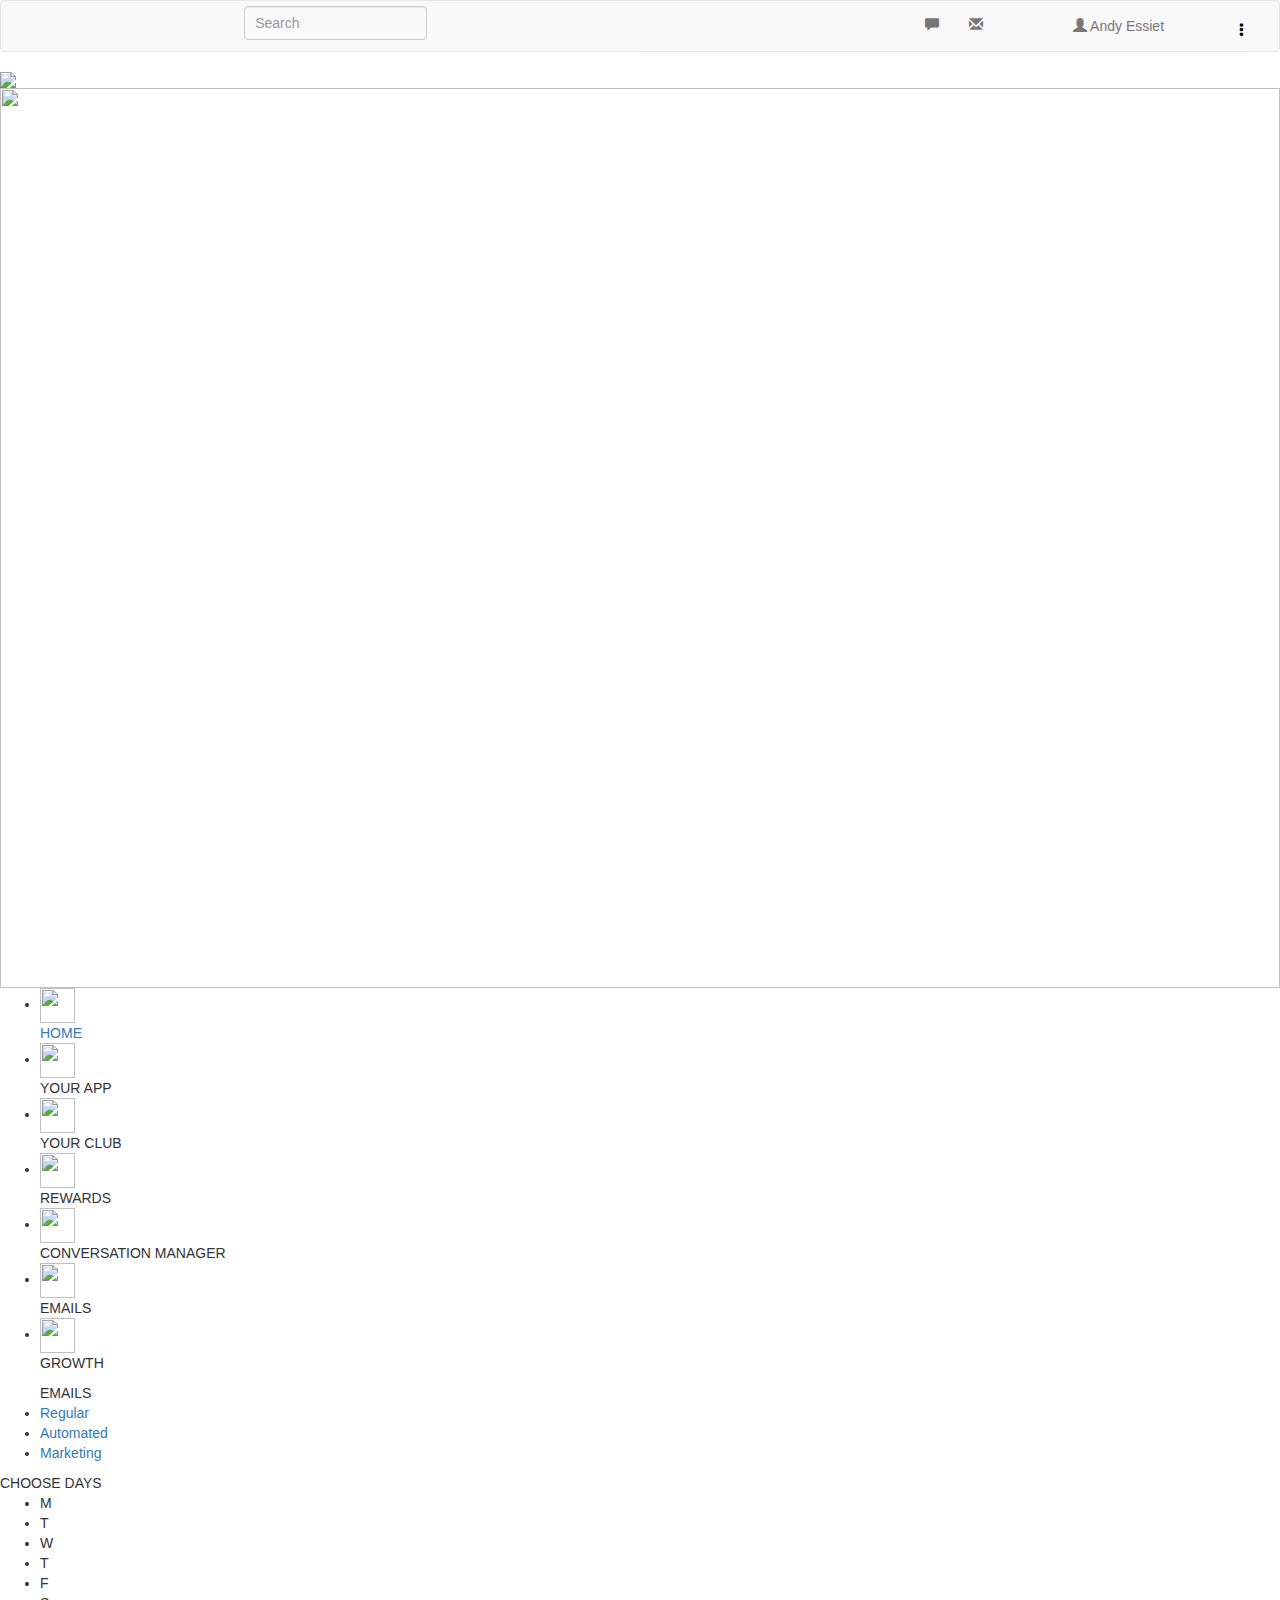
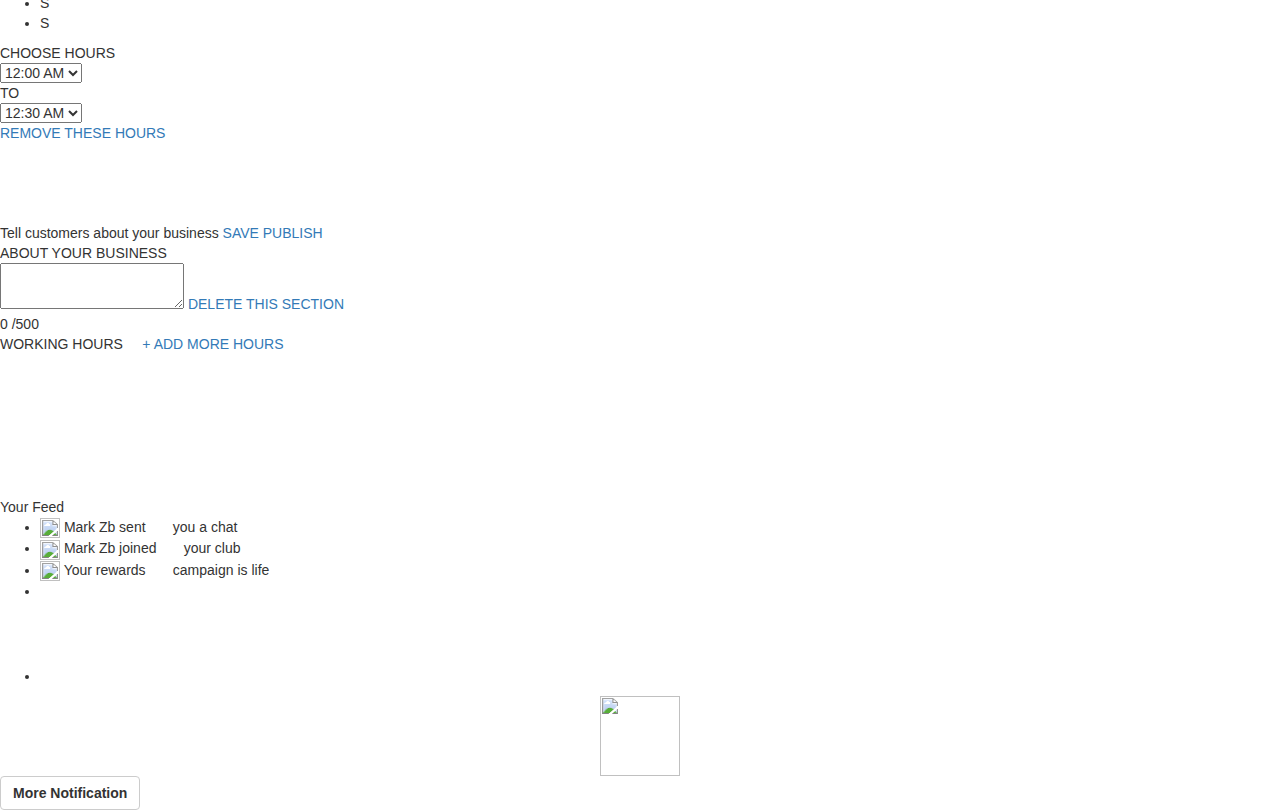
==== commit 0002c559: "added dropdown" ====
--- a/about.html
+++ b/about.html
@@ -1,157 +1,737 @@
-<!DOCTYPE html>
-<html>
 <head>
- <title>Dealin 2017</title>
-  <link rel="stylesheet" href="https://fonts.googleapis.com/css?family=Roboto:700,400&amp;subset=cyrillic,latin,greek,vietnamese">
-  <link rel="stylesheet" href="assets/bootstrap/css/bootstrap.min.css">
-  <link rel="stylesheet" href="assets/animate.css/animate.min.css">
-  <link rel="stylesheet" href="assets/style/css/style.css">
-  <link rel="stylesheet" href="assets/style/css/mbr-additional.css" type="text/css">
-  <style type="text/css">
-<!--
-.style1 {font-size: 24px}
-a:link {
-	text-decoration: none;
-}
-a:visited {
-	text-decoration: none;
-}
-a:hover {
-	text-decoration: none;
-}
-a:active {
-	text-decoration: none;
-}
--->
-  </style>
-<meta http-equiv="Content-Type" content="text/html; charset=windows-1252"></head>
-<body>
-<section class="mbr-navbar mbr-navbar--freeze mbr-navbar--absolute mbr-navbar--transparent mbr-navbar--sticky mbr-navbar--auto-collapse" id="menu-0">
-    <div class="mbr-navbar__section mbr-section">
-        <div class="mbr-section__container container">
-            <div class="mbr-navbar__container">
-                <div class="mbr-navbar__column mbr-navbar__column--s mbr-navbar__brand">
-                    <span class="mbr-navbar__brand-link mbr-brand mbr-brand--inline">
-                        <span class="mbr-brand__logo"><a href="#"><img src="assets/images/logo-1-312x128.png" class="mbr-navbar__brand-img mbr-brand__img" alt="Mobirise"></a></span>
-                        <span class="mbr-brand__name"><a class="mbr-brand__name text-white" href="#"></a></span>                    </span>                </div>
-                <div class="mbr-navbar__hamburger mbr-hamburger"><span class="mbr-hamburger__line"></span></div>
-                <div class="mbr-navbar__column mbr-navbar__menu">
-                    <nav class="mbr-navbar__menu-box mbr-navbar__menu-box--inline-right">
-                        <div class="mbr-navbar__column">
-                            <ul class="mbr-navbar__items mbr-navbar__items--right float-left mbr-buttons mbr-buttons--freeze mbr-buttons--right btn-decorator mbr-buttons--active"><li class="mbr-navbar__item"><a class="mbr-buttons__link btn text-white" href="#">Menu&nbsp;</a></li><li class="mbr-navbar__item"><a class="mbr-buttons__link btn text-white" href="#">The App</a></li> <li class="mbr-navbar__item"><a class="mbr-buttons__link btn text-white" href="#"></a></li> <li class="mbr-navbar__item"><a class="mbr-buttons__link btn text-white" href="#"></a></li> <li class="mbr-navbar__item"><a class="mbr-buttons__link btn text-white" href="#"></a></li> <li class="mbr-navbar__item"><a class="mbr-buttons__link btn text-white" href="#"></a></li>    <li class="mbr-navbar__item"><a class="mbr-buttons__link btn text-white" href="#"></a></li> <li class="mbr-navbar__item"><a class="mbr-buttons__link btn text-white" href="#"></a></li></ul>                            
-                            <ul class="mbr-navbar__items mbr-navbar__items--right mbr-buttons mbr-buttons--freeze mbr-buttons--right btn-inverse mbr-buttons--active"><li class="mbr-navbar__item"><a class="button-hd" href="#"></a><button id="button-hd2">
-                <a href="#">SIGN UP</a>
-</button></li></ul>
-                        </div>
-                    </nav>
-                </div>
-            </div>
+    <meta charset='utf-8'>
+    <meta name="viewport" content="width=device-width, initial-scale=1">
+    <link href='/favicon.png?v=3' rel='shortcut icon'>
+    <title>
+    Dealin
+    </title>
+    <script>
+    //<![CDATA[
+    window.gon={};gon.generic_business_logo_path="/assets/generic_business_logos/bl_#[IMAGE_ID].svg";gon.generic_cover_photos_path="///d2k19sm9gbyjni.cloudfront.net/generic_cover_photos/cover_#[MASTER_ID]_#[VERSION].jpg";gon.lb_env="production";gon.facebook_api_version="2.6";gon.block_3th_party=false;gon.buy_now_locked=true;gon.login_session="free";gon.dashboard_version="normal";gon.business_status_id=10;gon.address_present=false;gon.show_quicklaunch=false;gon.provider=null;gon.is_multi_business=false;gon.experiments_user={"package-picker-v2":"old","data-collection-v2":"old"};gon.display_salescall_banner=true;gon.first_time_in_dashboard_after_upgrade=false;gon.schedule_call_date=null;gon.timezone_offset=-1;gon.call_scheduled=false;gon.is_any_call_scheduled=null;gon.timezone="Africa/Lagos";gon.is_live=false;gon.is_user_opened_subscriber=null;gon.oauth_token="0gQDCQOuv5E63VmNlVUkTa5ObGdR0cEj1JbfzuOH";gon.node_server="https://ws.flok.com:443";gon.is_limited_plan=true;gon.was_limited_plan=null;gon.fb_app_id="288273431189490";gon.full_members_path="https://www.flok.com/members";gon.working_hours={"working_hours":[],"about_text":null};gon.current_business_id=474356;
+    //]]>
+    </script>
+    <!--[if lt IE 9]>
+    <script src="https://d2ieupl0el5uqe.cloudfront.net/assets/html5-a8a35abfcfaff4af3f939c4ffdf0b49e.js"></script>
+    <![endif]-->
+    <!-- ![endif] -->
+    <link rel="stylesheet" media="screen" href="css/style.css">
+    <link rel="stylesheet" media="screen" href="css/dashboard.css">
+    <link rel="stylesheet" media="screen" href="css/bootstrap.min.css">
+    
+    <link rel="stylesheet" href="https://maxcdn.bootstrapcdn.com/bootstrap/3.3.7/css/bootstrap.min.css">
+    <script src="https://ajax.googleapis.com/ajax/libs/jquery/3.2.1/jquery.min.js"></script>
+    <script src="https://maxcdn.bootstrapcdn.com/bootstrap/3.3.7/js/bootstrap.min.js"></script>
+    <script>
+      (function() {
+        window.path_to_image_url = "";
+      
+        window.path_to_image = function(image_path) {
+          return image_path;
+        };
+      
+      }).call(this);
+    </script>
+    </script>
+    <script src="https://d2ieupl0el5uqe.cloudfront.net/assets/dashboard_basic_once-3d5bd82fe6ea89e7ebe78ac87f7efa63.js"></script>
+    <meta content='no-cache' name='turbolinks-cache-control'>
+    
+    </head>
+    <style>
+         .nav, navbar navbar-default{
+          top: 0;
+          width: 85%;
+          align-content: right;
+          margin: 0;
+          padding: 0;
+          color: rgb(0, 0, 0);
+          background-color: #F9F9F9;
+          width:50%;
+          position: center;
+          padding-left: 0;
+          margin-left: 0px;
+          margin-top: 0px;
+    }
+        .form-control{
+          position :right;
+          top: 0;
+          width: 30%;
+          align-content: center;
+          margin: 0;
+          margin-top: 5px;
+          padding: 10px;
+          color: rgb(12, 11, 11);
+          background-color: #F9F9F9;
+    }
+          .lightbox-overlay{
+          margin-top:10px;
+  
+    }
+    
+
+       
+    </style>    
+    <center>
+    
+      <!-- Beginning of Nav bar Code -->
+    
+      <nav class="navbar navbar-default">
+        <div class="container-fluid">
+          <div class="navbar-header">
+            <button type="button" class="navbar-toggle" data-toggle="collapse" data-target="#myNavbar">
+              <span class="icon-bar"></span>
+              <span class="icon-bar"></span>
+              <span class="icon-bar"></span>                        
+            </button>
+           </div>
+          <div class="collapse navbar-collapse" id="myNavbar">
+            <ul class="nav navbar-nav">
+          <input type="text" class="form-control" placeholder="Search">
+            </ul>
+            <ul class="nav navbar-nav navbar-right">
+              <li><a href=""><span class=""></span></a></li>
+              <li><a href=""><span class=""></span></a></li>
+              <li><a href=""><span class=""></span></a></li>
+              <li><a href=""><span class=""></span></a></li>
+              <li><a href=""><span class=""></span></a></li>
+              <li><a href=""><span class=""></span></a></li>
+              <li><a href=""><span class=""></span></a></li>
+              <li><a href=""><span class=""></span></a></li>
+              <li><a href=""><span class=""></span></a></li>
+              <li><a href=""><span class="glyphicon glyphicon-comment"></span></a></li>
+              <li><a href=""><span class="glyphicon glyphicon-envelope"></span></a></li>
+              <li><a href=""><span class=""></span></a></li>
+              <li><a href=""><span class=""></span></a></li>
+              <li><a href="#"><span class="glyphicon glyphicon-user"></span> Andy Essiet</a></li>
+              <li><a href="#"><span class=""></span></a></li>
+              <li style="float:right">
+              <div class="dropdown"><br>
+                <div class="" type="" id="menu1" data-toggle="dropdown">
+                <span class="glyphicon glyphicon-option-vertical"></span></div>
+                <ul class="dropdown-menu" role="menu" aria-labelledby="menu1">
+                  <li role="presentation"><a role="menuitem" tabindex="-1" href="#">Link1</a></li>
+                  <li role="presentation"><a role="menuitem" tabindex="-1" href="#">Link2</a></li>
+                  <li role="presentation"><a role="menuitem" tabindex="-1" href="#">Link3</a></li>
+                  <li role="presentation" class="divider"></li>
+                  <li role="presentation"><a role="menuitem" tabindex="-1" href="#">Logout</a></li>
+                </ul>
+              </div>
+            </li>
+           </ul>
         </div>
-    </div>
-</section>
-
-<section class="engine"><a rel="external" href="#"></a></section><section class="mbr-box mbr-section mbr-section--relative mbr-section--fixed-size mbr-section--full-height mbr-section--bg-adapted mbr-parallax-background" id="header4-2" style="background-image: url(assets/images/header-2000x975.png);">
-    <div class="mbr-box__magnet mbr-box__magnet--sm-padding mbr-box__magnet--center-center mbr-after-navbar">
-        
-        <div class="mbr-box__container mbr-section__container container">
-            <div class="mbr-box mbr-box--stretched"><div class="mbr-box__magnet mbr-box__magnet--center-center">
-                <div class="row"><div class=" col-sm-8 col-sm-offset-2">
-                    <div class="mbr-hero animated fadeInUp">
-                        <h1 class="mbr-hero__text">About Us</h1>
-                        <p class="mbr-hero__subtext">We are a small company of talented people with a<br> passion for rewards and loyalty</p>
-                    </div>
-                    
-                </div></div>
-            </div></div>
-        </div>
-    </div>
-</section>
-
-<section class="mbr-section" id="header3-6">
-    <div class="mbr-section__container container mbr-section__container--isolated">
-        <div class="mbr-header mbr-header--wysiwyg row">
-            <div class="col-sm-8 col-sm-offset-2">
-                <h3 class="mbr-header__text style1">Who we are</h3>
-                <p class="mbr-header__subtext">Lorem ipsum dolor sit amet, consectetur adipiscing elit, sed do eiusmod tempor incididunt ut labore et dolore magna aliqua. Ut enim ad minim veniam, quis nostrud exercitation ullamco laboris nisi ut aliquip ex ea commodo consequat. Duis aute irure dolor in reprehenderit in voluptate velit esse cillum dolore eu fugiat nulla pariatur. Excepteur sint occaecat cupidatat non proident, sunt in culpa qui officia deserunt mollit anim id est laborum.</p>
-            </div>
-        </div>
-		<br><br>
-        <div align="center">
-          <table width="1009" border="0" align="center">
-            <tr>
-              <td width="242" rowspan="2"><div align="center"><img src="assets/images/leftside.png" height="300"></div></td>
-              <td width="283" height="150"><div align="center"><img src="assets/images/Rectangle 4.1.png" height="150"></div></td>
-              <td width="280"><div align="center"><img src="assets/images/Rectangle 4.2.png" height="150"></div></td>
-              <td width="186" rowspan="2"><div align="center"><img src="assets/images/Rectangle 4.4.png" height="300"></div></td>
-            </tr>
-            <tr>
-              <td height="150" colspan="2"><div align="center"><img src="assets/images/Rectangle 4.3.png" height="150"></div></td>
-            </tr>
-          </table>
-        </div>
-    </div>
-	
-</section>
-
-<section class="mbr-section mbr-section--relative mbr-section--short-paddings" id="msg-box1-a" style="background-color: rgb(233, 30, 99);">
-
-    
-
-    <div class="mbr-section__container mbr-section__container--isolated container" style="padding-top: 60px; padding-bottom: 40px;">
-        <div class="row">
-            <div class="mbr-box mbr-box--fixed mbr-box--adapted">
-                <div class="mbr-box__magnet mbr-box__magnet--top-left mbr-section__left col-sm-8">
-                    <div class="mbr-section__container mbr-section__container--middle">
-                        <div class="mbr-header mbr-header--auto-align mbr-header--wysiwyg" style="    top: 58px;">
-                            <h5 class="mbr-header__text">The most easy way to Earn and get rewards for your &nbsp;business</h5>
-                        </div>
-                    </div>
-                    <div class="mbr-section__container">
-                        <div class="mbr-article mbr-article--auto-align mbr-article--wysiwyg"><p></p></div>
-                    </div>
-                </div>
-                <div class="mbr-box__magnet mbr-box__magnet--top-left mbr-section__right col-sm-4">
-                    <div class="mbr-section__container">
-                        <button id="button-hd1">
-                <a href="#" class="hh1">GET STARTED</a>
-</button></div>
-                    </div>
-                </div>
-            </div>
-        </div>
-    </div>
-</section>
-
-<section class="mbr-section mbr-section--relative mbr-section--fixed-size" id="contacts1-b" style="background-color: rgb(255, 255, 255);">
-    
-    <div class="mbr-section__container container">
-        <div class="mbr-contacts mbr-contacts--wysiwyg row" style="padding-top: 25px; padding-bottom: 0px;">
-            <div class="col-sm-3">
-                <div><img src="assets/images/logo2-265x80.png" class="mbr-contacts__img mbr-contacts__img--left"></div>
-            </div><br><br>
-            <div class="col-sm-8">
-                <div class="row">
-                    <div class="col-sm-4">
-                        <b><p class="mbr-contacts__text"><span style="line-height: 1.7em;">HOME</span><br><br>ABOUT<br><br>HOW IT WORKS<br><br>FAQS<br><br>BLOG<br><br>CONTACT<br><br>THE APP<br><br>THE BUSINESS</p></b>                    </div>
-                    <div class="col-sm-4">
-                        <b><p class="mbr-contacts__text"><span style="line-height: 1.7em;">PRICING</span><br><br>FEATURES<br><br>
-PUNCH CARD<br><br> PUSH NOTIFICATION<br><br>BEACON<br><br>RESELLERS<br><br>TERM OF SERVICE<br><br>PRIVACY</p><b>                    </div>
-                    <div class="col-sm-4"><p class="mbr-contacts__text"><img src="icons/Facebook.png" width="30" height="30"> 
-			&nbsp;&nbsp;&nbsp;&nbsp;<img src="icons/Instagram.png" width="30" height="30"> &nbsp;&nbsp;&nbsp;&nbsp;<img src="icons/Twitter.png" width="30" height="30"> &nbsp;&nbsp;&nbsp;&nbsp;<img src="icons/Google +.png" width="30" height="30"> &nbsp;&nbsp;&nbsp;&nbsp;<img src="icons/Youtube.png" width="30" height="30"><br><br>
-</p> <font size="1.7px"> <ul class="mbr-contacts__list"><li><img src="icons/Geo.png" width="20" height="20">&nbsp;&nbsp;&nbsp;&nbsp;&nbsp;No, 4 Midtowns, avenue, Uyo, L.G.A <a href="#">Find Us</a></li><br><li><img src="icons/Phone.png" width="20" height="20">&nbsp;&nbsp;&nbsp;&nbsp;&nbsp;+234-812-88124</li><li><br></li><li><a class="mbr-contacts__link text-gray" href="#"></a><img src="icons/Mail.png" width="20" height="20">&nbsp;&nbsp;&nbsp;&nbsp;&nbsp;info@shareqube.com</li></ul><p><br></p><p><br></p><p><br></p><p></p></font></div>
-                </div>
-            </div>
-        </div>
-    </div>
-<hr>
-<center> &copy; The Dealin 2017</center><br><p> 
-</section>
-
-
-  <script src="assets/web/assets/jquery/jquery.min.js"></script>
-  <script src="assets/bootstrap/js/bootstrap.min.js"></script>
-  <script src="assets/smooth-scroll/smooth-scroll.js"></script>
-  <script src="assets/jarallax/jarallax.js"></script>
-  <script src="assets/style/js/script.js"></script>
-</body>
-</html>
+      </div>
+    </nav></center>
+    
+    
+      <!-- End of Nav bar Code -->
+    
+    <!-- Beginning of Side bar {Left} Code -->
+    
+    
+    <body class='about-tab dashboard-v2'>         
+    <script>
+    //<![CDATA[
+    window.gon={};gon.generic_business_logo_path="/assets/generic_business_logos/bl_#[IMAGE_ID].svg";gon.generic_cover_photos_path="///d2k19sm9gbyjni.cloudfront.net/generic_cover_photos/cover_#[MASTER_ID]_#[VERSION].jpg";gon.lb_env="production";gon.facebook_api_version="2.6";gon.block_3th_party=false;gon.buy_now_locked=true;gon.login_session="free";gon.dashboard_version="normal";gon.business_status_id=10;gon.address_present=false;gon.show_quicklaunch=false;gon.provider=null;gon.is_multi_business=false;gon.experiments_user={"package-picker-v2":"old","data-collection-v2":"old"};gon.display_salescall_banner=true;gon.first_time_in_dashboard_after_upgrade=false;gon.schedule_call_date=null;gon.timezone_offset=-1;gon.call_scheduled=false;gon.is_any_call_scheduled=null;gon.timezone="Africa/Lagos";gon.is_live=false;gon.is_user_opened_subscriber=null;gon.oauth_token="0gQDCQOuv5E63VmNlVUkTa5ObGdR0cEj1JbfzuOH";gon.node_server="https://ws.flok.com:443";gon.is_limited_plan=true;gon.was_limited_plan=null;gon.fb_app_id="288273431189490";gon.full_members_path="https://www.flok.com/members";gon.working_hours={"working_hours":[],"about_text":null};gon.current_business_id=474356;
+    //]]>
+    </script>
+    <!-- / This partial's purpose is to be used as a layout for LB chat. -->
+    <div data-turbolinks-permanent='true' id='chat-container'>
+    <div class='chat-inner-wrapper'>
+    <div class='chat-instance prototype' data-merchant-id=''>
+    </div>
+    </div>
+    </div>
+    </div>
+    </div>
+    </div>
+    </div>
+    <div class="show_feed_icons" id="floating-notifications-container"></div>
+    <div class="" id="wrapper">
+    <div class="w1">
+    <div class="" id="main">
+    <div id="left_fixed_section">
+    <header>
+    <div class="logo_wrap">
+        <img class="" src="img/logo.png">
+    <a class="logo sidebar-img sidebar-img-logo_white" href="#">
+    </a>
+    </div>
+    <div class="">
+    
+    <span class="">
+    <img class="" src="img/logo2.png" alt="" width="100%">
+    </span>
+    <div class="warn_icn sidebar-img sidebar-img-exclimation"></div>
+    </a>
+    <span class="sidebar-img sidebar-img-arrow_prof"></span>
+    </div>
+    
+    </header>
+    <aside id="sidebar" class="sub_open">
+      
+    <ul id="nav">
+    <li class="active side_li">
+    <a class="home trackingActionsBinded" data-lbtrack="Navigation_Interaction" data-lbtrackaction="Home_Click" href="#">
+    <div class="side-icon">
+    <div class="sidebar-img sidebar-img-home_w>"><img class="" src="img/home.png" alt="" width="35" height="35"></div>
+    </div>
+    <div class="text-holder">
+    <span>HOME</span>
+    </div>
+    </a>
+    </li>
+    <li class="side_li has-sub js-design-app-nav-entry trackingActionsBinded" data-lbtrack="Navigation_Interaction" data-lbtrackaction="Your_App_Click" data-navsec="your_app">
+    <div class="side-icon">
+    <div class="sidebar-img sidebar-img-home_w>"><img class="" src="img/yourapp.png" alt="" width="35" height="35"></div>
+    </div>
+    <div class="text-holder">
+    <span>YOUR APP</span>
+    </div>
+    <span class="arrow-left sidebar-img sidebar-img-arrow"></span>
+    </li>
+    <li class="side_li has-sub js-design-app-nav-entry trackingActionsBinded" data-lbtrack="Navigation_Interaction" data-lbtrackaction="Your_Club_Click" data-navsec="your_club">
+    <div class="side-icon">
+    <div class="sidebar-img sidebar-img-home_w>"><img class="" src="img/yourclub.png" alt="" width="35" height="35"></div>
+    </div>
+    <div class="text-holder">
+    <span>YOUR CLUB</span>
+    </div>
+    <span class="arrow-left sidebar-img sidebar-img-arrow"></span>
+    </li>
+    <li class="side_li has-sub rewards-nav-entry trackingActionsBinded" data-lbtrack="Navigation_Interaction" data-lbtrackaction="Rewards_Click" data-navsec="rewards">
+    <div class="side-icon">
+        <div class="sidebar-img sidebar-img-home_w>"><img class="" src="img/yourrewards.png" alt="" width="35" height="35"></div>
+    </div>
+    <div class="text-holder">
+    <span>REWARDS</span>
+    </div>
+    <span class="arrow-left sidebar-img sidebar-img-arrow"></span>
+    </li>
+    <li class="side_li has-sub trackingActionsBinded" data-lbtrack="Navigation_Interaction" data-lbtrackaction="Conversation_Manager_Click" data-navsec="conversation">
+    <div class="side-icon">
+    <div class="sidebar-img sidebar-img-home_w>"><img class="" src="img/cm.png" alt="" width="35" height="35"></div>
+    </div>
+    <div class="text-holder smaller-nav">
+    <span>CONVERSATION MANAGER</span>
+    </div>
+    <span class="arrow-left sidebar-img sidebar-img-arrow"></span>
+    <div class="new-tab-label"></div>
+    </li>
+    <li class="side_li has-sub trackingActionsBinded" data-lbtrack="Navigation_Interaction" data-lbtrackaction="Emails_Click" data-navsec="emails">
+    <div class="side-icon">
+    <div class="sidebar-img sidebar-img-home_w>"><img class="" src="img/email.png" alt="" width="35" height="35"></div>
+    </div>
+    <div class="text-holder">
+    <span>EMAILS</span>
+    </div>
+    <span class="arrow-left sidebar-img sidebar-img-arrow"></span>
+    <div class="new-tab-label"></div>
+    </li>
+    <li class="side_li has-sub trackingActionsBinded" data-lbtrack="Navigation_Interaction" data-lbtrackaction="Growth_Click" data-navsec="growth">
+    <div class="side-icon">
+    <div class="sidebar-img sidebar-img-home_w>"><img class="" src="img/growth.png" alt="" width="35" height="35"></div>
+    </div>
+    <div class="text-holder">
+    <span>GROWTH</span>
+    </div>
+    <span class="arrow-left sidebar-img sidebar-img-arrow"></span>
+    <div class="new-tab-label"></div>
+    </li>
+    
+    </ul>
+    <div id="inner_nav_wrap">
+    <ul class="sub-tabs" data-navsec="your_app" style="display: none;">
+    <div class="inner_title">YOUR APP</div>
+    <li>
+    <a class="about-tab" href="#">
+    <span>Punch Card</span>
+    </a>
+    </li>
+    <li>
+    <a class="about-tab" href="#">
+    <span>About</span>
+    </a>
+    </li>
+    <li>
+    <a class="design-app-btn" href="#">
+    <span>Design</span>
+    </a>
+    </li>
+    <li>
+    <a class="gallery-tab" href="#">
+    <span>Gallery</span>
+    </a>
+    </li>
+    <li>
+    <a class="web-page" href="#">
+    <span>Web Page</span>
+    <div class="new-tab-label"></div>
+    </a>
+    </li>
+    <li>
+    <a class="gallery-tab" href="#">
+    <span>The Beacon</span>
+    </a>
+    </li>
+    </ul>
+    <ul class="sub-tabs" data-navsec="your_club" style="display: none;">
+    <div class="inner_title">YOUR CLUB</div>
+    <li>
+    <a class="about-tab" href="#">
+    <span>Customers</span>
+    </a>
+    </li>
+    <li>
+    <a class="about-tab" href="#">
+    <span>Analytics</span>
+    </a>
+    </li>
+    </ul>
+    <ul class="sub-tabs" data-navsec="rewards" style="display: none;">
+    <div class="inner_title">REWARDS</div>
+    <li>
+    <a class="tokens-btn" href="#">
+    <span>Your Rewards</span>
+    </a>
+    </li>
+    <li>
+    <a class="status-cards" href="#">
+    <span>Club Card</span>
+    </a>
+    </li>
+    <li>
+    <a class="status-cards" href="#">
+    <span>Packages</span>
+    </a>
+    </li>
+    </ul>
+    <ul class="sub-tabs" data-navsec="conversation" style="display: none;">
+    <div class="inner_title">CONVERSATION MANAGER</div>
+    <li>
+    <a class="status-cards" href="#">
+    <span>Conversations</span>
+    </a>
+    </li>
+    <li>
+    <a class="tokens-btn" href="#">
+    <span>Bot Manager</span>
+    </a>
+    </li>
+    <li>
+    <a href="#">
+    <span>Campaigns</span>
+    </a>
+    </li>
+    <li>
+    <a href="#">
+    <span>Cruise Control</span>
+    </a>
+    </li>
+    </ul>
+    <ul class="sub-tabs" data-navsec="emails" style="display: block;">
+    <div class="inner_title">EMAILS</div>
+    <li>
+    <a href="#">
+    <span>Regular</span>
+    </a>
+    </li>
+    <li>
+    <a href="#">
+    <span>Automated</span>
+    </a>
+    </li>
+    <li>
+    <a href="#">
+    <span>Marketing</span>
+    </a>
+    </li>
+    </ul>
+    <ul class="sub-tabs" data-navsec="growth" style="display: none;">
+    <div class="inner_title">GROWTH</div>
+    <li>
+    <a href="#">
+    <span>Carrots</span>
+    </a>
+    </li>
+    <li>
+    <a href="#">
+    <span>Go Social</span>
+    </a>
+    </li>
+    <li>
+    <a href="#">
+    <span>Promote</span>
+    </a>
+    </li>
+    </ul>
+    </div>
+    
+    </aside>
+    </div>
+    <div class="header-notifications ui-draggable ui-draggable-handle" id="dragg_header_elem">
+    <div class="notifications-count-wrapper" style="display: none;">
+    <div class="notifications-count">
+    0
+    </div>
+    </div>
+    <a class="more-btn trackingActionsBinded" data-lbtrack="User_Notifications" data-lbtrackaction="click" href="javascript:;">
+    <div class="layout-img layout-img-more"></div>
+    </a>
+    </div>
+    <div id="profile_popup_wrap" style="display: none;">
+    <ul>
+    <li class="banner_li">
+    <a class="app-not-live-link trackingActionsBinded" data-lbtrack="Profile_Interaction" data-lbtrackaction="Launch_App_Click" data-turbolinks="false" href="#">
+    <div class="sidebar-img sidebar-img-exclimation icon"></div>
+    
+    </a></li>
+    </ul>
+    </div>
+    <script>
+      (function() {
+        $(function() {
+          return window.bindLockedLighboxes();
+        });
+      
+      }).call(this);
+    </script>
+    <style>
+      .fancybox-inner {
+        overflow: visible !important;
+      }
+    </style>
+    
+    
+    <!-- Beginning of Body Code -->
+    
+    <div class='main-holder-2'>
+    <div class='upper-upgrade-banner-wrap'>
+      <a data-lbtrack='Dashboard_Interaction' data-lbtrackaction='Upgrade_Dollars_Special_Offer_Click' id='marketing_banner_1' onclick='window.showUpgradeLightbox(true);'>
+    <div class='center-wrap'>
+     
+    </div>
+    </a>
+    </div>
+    
+    <div id='content-2'>
+    <div class='main-step-selected' id='about-tab'>
+    <div class='workhour-entry-prototype'>
+    <div class='workhour-entry'>
+    <div class='weekdays-col'>
+    <div class='c1'>
+    <div class='choose-days'>
+    CHOOSE DAYS
+    </div>
+    <ul class='choose-weekdays-select'>
+    <li class='mon'>M</li>
+    <li class='tue'>T</li>
+    <li class='wed'>W</li>
+    <li class='thu'>T</li>
+    <li class='fri'>F</li>
+    <li class='sat'>S</li>
+    <li class='sun'>S</li>
+    </ul>
+    </div>
+    </div>
+    <div class='choose-hours-col'>
+    <div class='c2'>
+    <div class='choose-hours-text'>
+    CHOOSE HOURS
+    </div>
+    <div class='choose-hours-selects'>
+    <div class='select-wrapper'>
+    <div class='select-arrow icn icn-select-arrow'></div>
+    <select name="from" id="from" class="noReplace js-from-hours no-selectric"><option value="0000">12:00 AM</option>
+    <option value="0030">12:30 AM</option>
+    <option value="0100">01:00 AM</option>
+    <option value="0130">01:30 AM</option>
+    <option value="0200">02:00 AM</option>
+    <option value="0230">02:30 AM</option>
+    <option value="0300">03:00 AM</option>
+    <option value="0330">03:30 AM</option>
+    <option value="0400">04:00 AM</option>
+    <option value="0430">04:30 AM</option>
+    <option value="0500">05:00 AM</option>
+    <option value="0530">05:30 AM</option>
+    <option value="0600">06:00 AM</option>
+    <option value="0630">06:30 AM</option>
+    <option value="0700">07:00 AM</option>
+    <option value="0730">07:30 AM</option>
+    <option value="0800">08:00 AM</option>
+    <option value="0830">08:30 AM</option>
+    <option value="0900">09:00 AM</option>
+    <option value="0930">09:30 AM</option>
+    <option value="1000">10:00 AM</option>
+    <option value="1030">10:30 AM</option>
+    <option value="1100">11:00 AM</option>
+    <option value="1130">11:30 AM</option>
+    <option value="1200">12:00 PM</option>
+    <option value="1230">12:30 PM</option>
+    <option value="1300">01:00 PM</option>
+    <option value="1330">01:30 PM</option>
+    <option value="1400">02:00 PM</option>
+    <option value="1430">02:30 PM</option>
+    <option value="1500">03:00 PM</option>
+    <option value="1530">03:30 PM</option>
+    <option value="1600">04:00 PM</option>
+    <option value="1630">04:30 PM</option>
+    <option value="1700">05:00 PM</option>
+    <option value="1730">05:30 PM</option>
+    <option value="1800">06:00 PM</option>
+    <option value="1830">06:30 PM</option>
+    <option value="1900">07:00 PM</option>
+    <option value="1930">07:30 PM</option>
+    <option value="2000">08:00 PM</option>
+    <option value="2030">08:30 PM</option>
+    <option value="2100">09:00 PM</option>
+    <option value="2130">09:30 PM</option>
+    <option value="2200">10:00 PM</option>
+    <option value="2230">10:30 PM</option>
+    <option value="2300">11:00 PM</option>
+    <option value="2330">11:30 PM</option></select>
+    </div>
+    <div class='to'>
+    TO
+    </div>
+    <div class='select-wrapper'>
+    <div class='select-arrow icn icn-select-arrow'></div>
+    <select name="to" id="to" class="noReplace js-to-hours no-selectric"><option value="0030">12:30 AM</option>
+    <option value="0100">01:00 AM</option>
+    <option value="0130">01:30 AM</option>
+    <option value="0200">02:00 AM</option>
+    <option value="0230">02:30 AM</option>
+    <option value="0300">03:00 AM</option>
+    <option value="0330">03:30 AM</option>
+    <option value="0400">04:00 AM</option>
+    <option value="0430">04:30 AM</option>
+    <option value="0500">05:00 AM</option>
+    <option value="0530">05:30 AM</option>
+    <option value="0600">06:00 AM</option>
+    <option value="0630">06:30 AM</option>
+    <option value="0700">07:00 AM</option>
+    <option value="0730">07:30 AM</option>
+    <option value="0800">08:00 AM</option>
+    <option value="0830">08:30 AM</option>
+    <option value="0900">09:00 AM</option>
+    <option value="0930">09:30 AM</option>
+    <option value="1000">10:00 AM</option>
+    <option value="1030">10:30 AM</option>
+    <option value="1100">11:00 AM</option>
+    <option value="1130">11:30 AM</option>
+    <option value="1200">12:00 PM</option>
+    <option value="1230">12:30 PM</option>
+    <option value="1300">01:00 PM</option>
+    <option value="1330">01:30 PM</option>
+    <option value="1400">02:00 PM</option>
+    <option value="1430">02:30 PM</option>
+    <option value="1500">03:00 PM</option>
+    <option value="1530">03:30 PM</option>
+    <option value="1600">04:00 PM</option>
+    <option value="1630">04:30 PM</option>
+    <option value="1700">05:00 PM</option>
+    <option value="1730">05:30 PM</option>
+    <option value="1800">06:00 PM</option>
+    <option value="1830">06:30 PM</option>
+    <option value="1900">07:00 PM</option>
+    <option value="1930">07:30 PM</option>
+    <option value="2000">08:00 PM</option>
+    <option value="2030">08:30 PM</option>
+    <option value="2100">09:00 PM</option>
+    <option value="2130">09:30 PM</option>
+    <option value="2200">10:00 PM</option>
+    <option value="2230">10:30 PM</option>
+    <option value="2300">11:00 PM</option>
+    <option value="2330">11:30 PM</option>
+    <option value="2359">23:59 PM</option></select>
+    </div>
+    </div>
+    </div>
+    </div>
+    <div class='remove-hours-col'>
+    <a class='remove-hours-btn' data-lbtrack='About_Interaction' data-lbtrackaction='Delete_Hours' href='javascript:;'>REMOVE THESE HOURS</a>
+    </div>
+    
+    </div>
+    </div>
+    <div class=''>
+    <div class=''>
+    <div class=''>
+    <div class=''></div>
+    <div class='title'>
+    
+    </div>
+    </div>
+    <div class='right-box'>
+    <div class='text'>
+    
+    </div>
+    
+    </div>
+    </div>
+    </div>
+    <div class='central-area-content'>
+    <div class='about-preview-edit-holder address-empty light'>
+    <div class='about-preview-section card'>
+    <div class='color-overlay js-color1-assets' style='background-color: #ffffff'></div>
+    <div class='table'>
+    <div class='top-area'>
+    <div class='title-box area'>
+    <div class='h1'></div>
+    <div class='published-description'></div>
+    <div class='unpublished-description'></div>
+    </div>
+    <div class='text-box-empty area dashed-border'>
+    <div class='text-add-description'>
+    
+    <br>
+    
+    </div>
+    </div>
+    <div class='text-box-visible area'></div>
+    <div class='address-box area'>
+    
+    <br>
+    
+    </div>
+    </div>
+    <div class='bottom-area'>
+    <div class='add-your-hours-empty area dashed-border'>
+    <div class='table-wrapper'>
+    <div class='add-hours-empty-text'></div>
+    </div>
+    </div>
+    <div class='add-your-hours-filled area'>
+    <div class='add-your-hours-content'>
+    <ul>
+    </ul>
+    </div>
+    </div>
+    </div>
+    </div>
+    </div>
+    </div>
+    <div class='whitebox main-form-area'>
+    <div class='main-form-area-header'>
+    Tell customers about your business
+    <a class='js-save-publish-btn save-btn' href='javascript:;'>SAVE</a>
+    <a class='js-save-publish-btn publish-btn' data-lbtrack='About_Interaction' data-lbtrackaction='About_Publish' href='javascript:;'>PUBLISH</a>
+    </div>
+    <div class='main-form-area-textarea-area'>
+    <div class='left-col'>
+    ABOUT YOUR
+    BUSINESS
+    </div>
+    <div class='right-col'>
+    <textarea name="about_text" id="about_text" class="js-about-text js-count-chars" maxlength="500" placeholder="| Tell Customers about your business. Lorem ipsum dolor sit amet, consectetur adipiscing elit. Integer et ipsum nec risus volutpat euismod non blandit ligula. Quisque venenatis od">
+    </textarea>
+    <a class='delete-this-section' data-lbtrack='About_Interaction' data-lbtrackaction='Delete_About' href='javascript:;'>DELETE THIS SECTION</a>
+    <div class='count-chars'><span class='js-c-count'>
+    0
+    </span>/500
+    </div>
+    </div>
+    </div>
+    <div class='main-form-area-working-hours'>
+    <div class='left-col'>
+    WORKING HOURS 
+    &nbsp;&nbsp;&nbsp;&nbsp;<a class='add-more-hours-btn' data-lbtrack='About_Interaction' data-lbtrackaction='Add_Hours' href='#'>+ ADD MORE HOURS</a>
+    </div>
+    <div class='right-col'>
+    <div class='working-hours-container'>
+    </div>
+    </div>
+    </div>
+    </form>
+    
+    </div>
+    </div>
+    
+    <script>
+      $(function() {
+        window.initDashboardAbout();
+        _protoyype = $("#about-tab .workhour-entry-prototype").html()
+        window.about_tab_obj = null
+        window.about_tab_obj = new AboutTabObj("#about-tab", {
+          hours_entry_html: _protoyype
+        });
+      });
+    </script>
+    <!-- End of Body Code -->
+    
+    
+    <!-- Beginning of Side bar {Right} Code -->
+    
+    </div>
+    </div>
+    <div class='lightbox-overlay'></div>
+    </div>
+    <div id="overlay-cover-layout"></div><br><br><br><br>
+    <div class="interaction-holder pushDownBanner mCustomScrollbar _mCS_2" style=" margin-top:53px;" data-page="1" id="fl_notif_wrap"><div id="mCSB_2" class="mCustomScrollBox mCS-dark-3 mCSB_vertical mCSB_inside" style="max-height: 330px;" tabindex="0"><div id="mCSB_2_container" class="mCSB_container" style="position:relative; top:0; left:0;" dir="ltr">
+    <div class="notif_wrap_title">Your Feed</div>
+    <ul class="feed-list-ul show_feed_icons">
+    <li class="feed-entry unread user_join add_username" data-userid="754056" data-notif-class="user_join">
+    <div class="inter_icon_wrap">
+    <div class="icon"></div>
+    </div>
+    <div class="text-holder">
+    
+    <img src="img/rss.png" width="20">
+    Mark Zb sent &nbsp;&nbsp;&nbsp;&nbsp;&nbsp;&nbsp;you a chat
+    </div>
+    </li><li class="feed-entry push_campaign_created unread " data-notif-class="push_campaign_created" data-notification-id="push_campaign_created_1511954026" data-userid="0">
+    <div class="inter_icon_wrap">
+    <div class="text-holder">  
+    <img src="img/love.png" width="20">
+    Mark Zb joined &nbsp;&nbsp;&nbsp;&nbsp;&nbsp; your club
+    </div>
+    </li>
+    <li class="feed-entry push_campaign_created unread " data-notif-class="push_campaign_created" data-notification-id="push_campaign_created_1511953928" data-userid="0">
+    <div class="inter_icon_wrap">
+    
+    
+    <div class="text-holder">   
+    <img src="img/rss.png" width="20">
+    Your  rewards &nbsp;&nbsp;&nbsp;&nbsp;&nbsp; campaign is life
+    </div>
+    
+    </li>
+    <li class="feed-entry freemium_offer_biz  " data-notif-class="freemium_offer_biz" data-notification-id="freemium_offer_biz_1511953695" data-userid="0">
+    <div class="inter_icon_wrap">
+    <div class="icon"></div>
+    </div>
+    </li>
+    <div class="loading-section">
+    <svg class="loading-ajax-spinner" height="65px" viewBox="0 0 66 66" width="65px" align="left" xmlns="http://www.w3.org/2000/svg">
+    <circle class="path" cx="33" cy="33" fill="none" r="30" stroke-linecap="round" stroke-width="6"></circle>
+    </svg>
+    </div>
+    <li id="feed_prototype_elem">
+    <div class="inter_icon_wrap">
+    <div class="icon"></div>
+    </div>
+    <div class="text-holder">
+    <div class="unread-bullet"></div>
+    <div class="text"></div>
+    <div class="date-holder">
+    <div class="date"></div>
+    </div>
+    </div>
+    </li>
+    </ul>
+    </div><div class="mCSB_draggerContainer"><div class="mCSB_dragger_bar" style="line-height: 30px;"></div></div><div class="mCSB_draggerRail"></div></div></div></div></div>
+    <div class="hide_if_limit interaction-holder" id="fl_chat_wrapper">
+    <div class="chat_not_live_wrap">
+    <div class="small_title more_info"><center><img src="img/not.png" width="80"></center></div>
+    <button type="button" class="btn btn-default"><b>More Notification</b></button>
+    </a>
+    </div>
+    </div>
+    
+    </div>
+    </div>
+    
+    <!-- Beginning of Side bar {Right} Code -->
+    
+    <!-- End of Woopra Code -->
+    <script src="js/sidebar.js"></script>
+    </body>
+    </html>